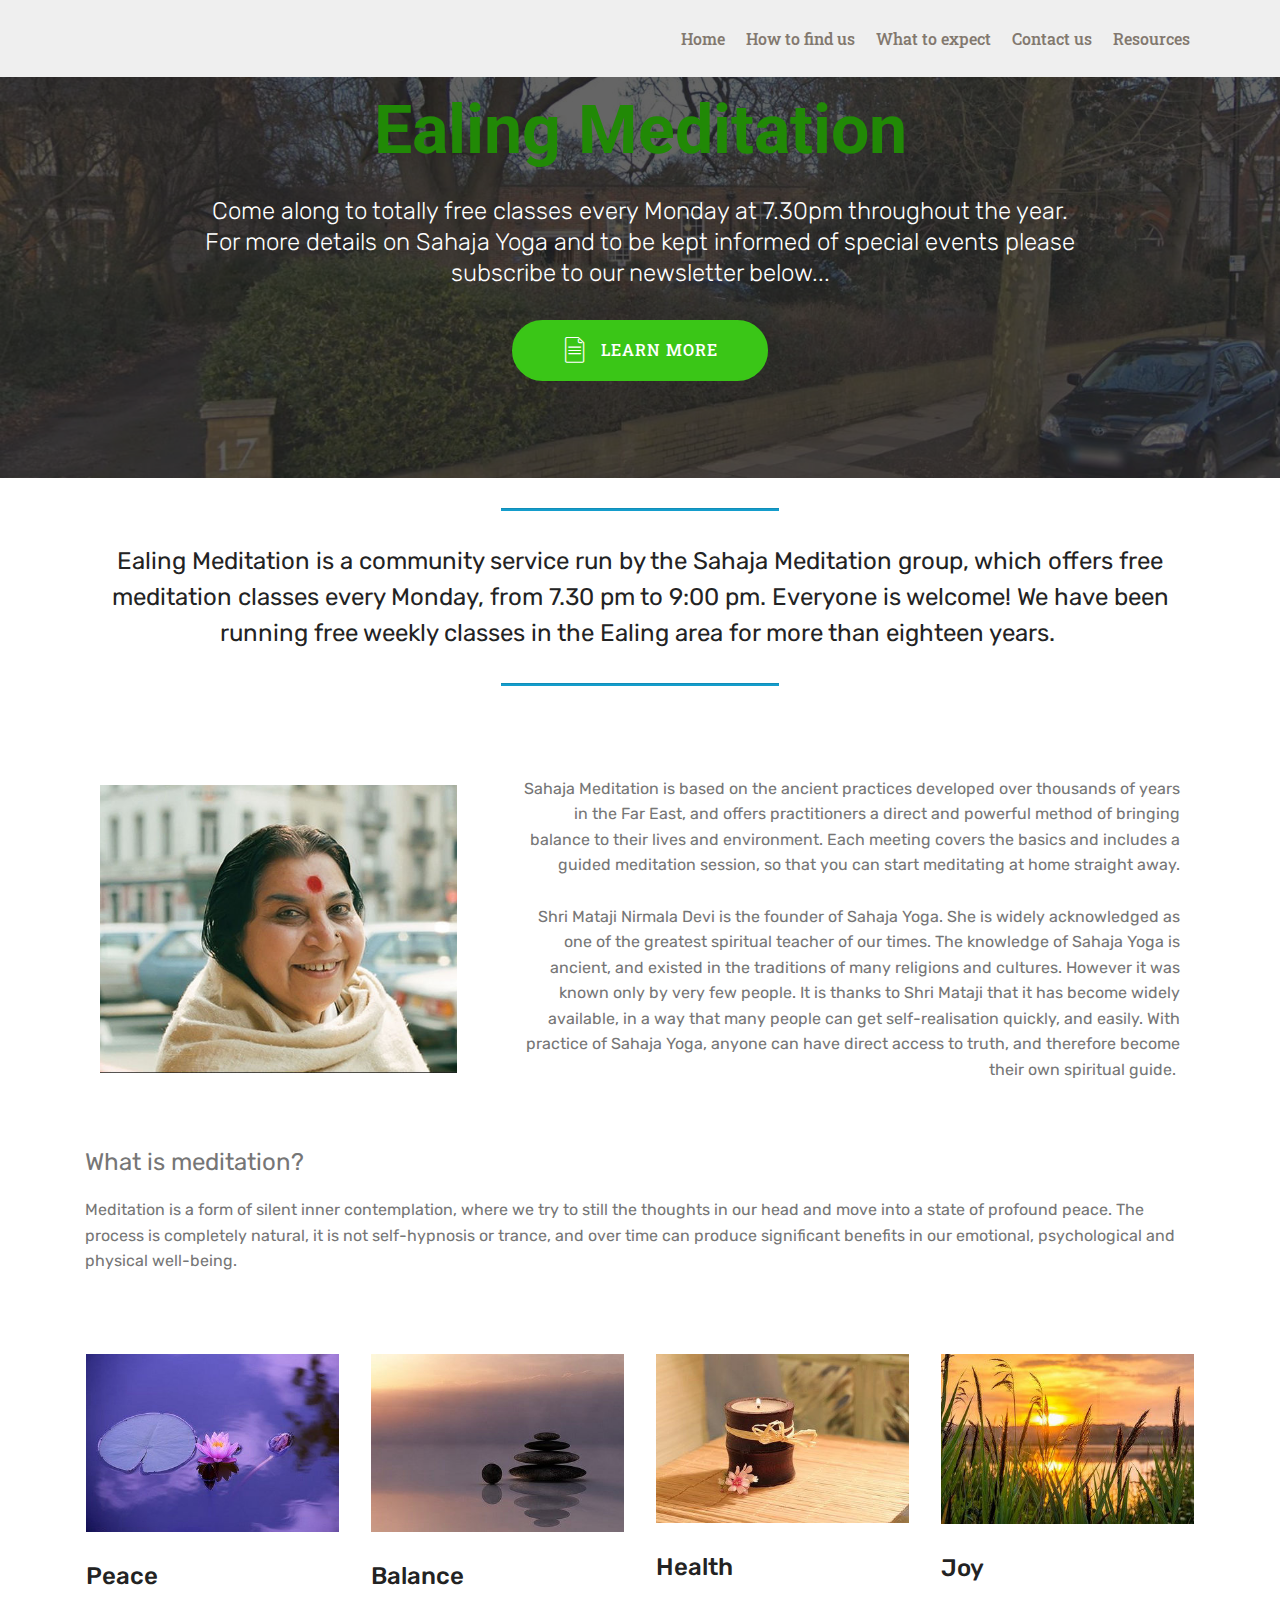
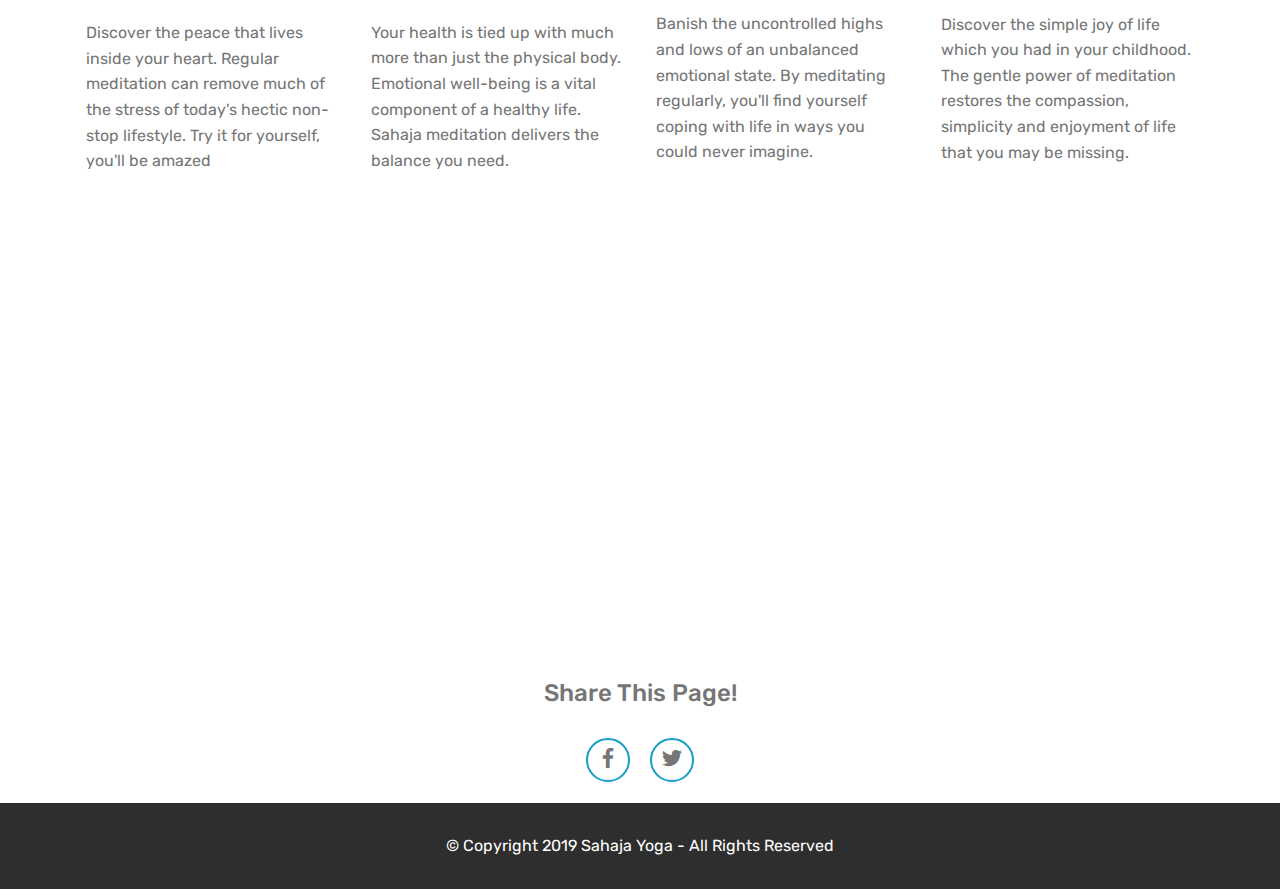
==== index.html @ 87c49c25 "create github pages" ====
<!DOCTYPE html>
<html lang="en" >
<head>
  
  <meta charset="UTF-8">
  <meta http-equiv="X-UA-Compatible" content="IE=edge">
  
  <meta name="viewport" content="width=device-width, initial-scale=1, minimum-scale=1">
  <link rel="shortcut icon" href="assets/images/logo2.png" type="image/x-icon">
  <meta name="description" content="">
  
  <title>Home</title>
  <link rel="stylesheet" href="assets/web/assets/mobirise-icons/mobirise-icons.css">
  <link rel="stylesheet" href="assets/tether/tether.min.css">
  <link rel="stylesheet" href="assets/bootstrap/css/bootstrap.min.css">
  <link rel="stylesheet" href="assets/bootstrap/css/bootstrap-grid.min.css">
  <link rel="stylesheet" href="assets/bootstrap/css/bootstrap-reboot.min.css">
  <link rel="stylesheet" href="assets/socicon/css/styles.css">
  <link rel="stylesheet" href="assets/dropdown/css/style.css">
  <link rel="stylesheet" href="assets/theme/css/style.css">
  <link rel="stylesheet" href="assets/mobirise/css/mbr-additional.css" type="text/css">
  
  
  
<meta name="theme-color" content="#149dcc">
<link rel="manifest" href="manifest.json">
<script src="sw-connect.js"></script></head>
<body>
  <section class="menu cid-rzrA6um1SR" once="menu" id="menu2-c">

    

    <nav class="navbar navbar-expand beta-menu navbar-dropdown align-items-center navbar-fixed-top navbar-toggleable-sm">
        <button class="navbar-toggler navbar-toggler-right" type="button" data-toggle="collapse" data-target="#navbarSupportedContent" aria-controls="navbarSupportedContent" aria-expanded="false" aria-label="Toggle navigation">
            <div class="hamburger">
                <span></span>
                <span></span>
                <span></span>
                <span></span>
            </div>
        </button>
        <div class="menu-logo">
            <div class="navbar-brand">
                
                
            </div>
        </div>
        <div class="collapse navbar-collapse" id="navbarSupportedContent">
            <ul class="navbar-nav nav-dropdown nav-right navbar-nav-top-padding" data-app-modern-menu="true"><li class="nav-item">
                    <a class="nav-link link text-info display-4" href="index.html">
                        Home</a>
                </li><li class="nav-item"><a class="nav-link link text-info display-4" href="#">
                        How to find us</a></li><li class="nav-item"><a class="nav-link link text-info display-4" href="#">
                        What to expect</a></li><li class="nav-item"><a class="nav-link link text-info display-4" href="#">
                        Contact us</a></li>
                <li class="nav-item">
                    <a class="nav-link link text-info display-4" href="#">
                        Resources</a>
                </li></ul>
            
        </div>
    </nav>
</section>

<section class="header1 cid-rzrs6A7sFj" id="header1-0">

    

    <div class="mbr-overlay" style="opacity: 0.7; background-color: rgb(35, 35, 35);">
    </div>

    <div class="container">
        <div class="row justify-content-md-center">
            <div class="mbr-white col-md-10">
                <h1 class="mbr-section-title align-center mbr-bold pb-3 mbr-fonts-style display-1">
                    Ealing Meditation</h1>
                <h3 class="mbr-section-subtitle align-center mbr-light pb-3 mbr-fonts-style display-5">Come along to totally free classes every Monday at 7.30pm throughout the year. 
<div>For more details on Sahaja Yoga and to be kept informed of special events please subscribe to our newsletter below...</div></h3>
                
                <div class="mbr-section-btn align-center"><a class="btn btn-md btn-warning display-4" href="#">
                        <span class="mbr-iconfont mbri-file"></span>LEARN MORE</a></div>
            </div>
        </div>
    </div>

</section>

<section class="mbr-section article content9 cid-rzrsGrK4gK" id="content9-1">
    
     

    <div class="container">
        <div class="inner-container" style="width: 100%;">
            <hr class="line" style="width: 25%;">
            <div class="section-text align-center mbr-fonts-style display-5">Ealing Meditation is a community service run by the Sahaja Meditation group, which offers free meditation classes every Monday, from 7.30 pm to 9:00 pm. Everyone is welcome! We have been running free weekly classes in the Ealing area for more than eighteen years.&nbsp;</div>
            <hr class="line" style="width: 25%;">
        </div>
        </div>
</section>

<section class="mbr-section content7 cid-rzrsRP8GXZ" id="content7-3">
          
    

    <div class="container">
        <div class="media-container-row">
            <div class="col-12 col-md-12">
                <div class="media-container-row">
                    <div class="media-content">
                        <div class="mbr-section-text">
                            <p class="mbr-text align-right mb-0 mbr-fonts-style display-7">Sahaja Meditation is based on the ancient practices developed over thousands of years in the Far East, and offers practitioners a direct and powerful method of bringing balance to their lives and environment. Each meeting covers the basics and includes a guided meditation session, so that you can start meditating at home straight away. 
<br>
<br>Shri Mataji Nirmala Devi is the founder of Sahaja Yoga. She is widely acknowledged as one of the greatest spiritual teacher of our times. The knowledge of Sahaja Yoga is ancient, and existed in the traditions of many religions and cultures. However it was known only by very few people. It is thanks to Shri Mataji that it has become widely available, in a way that many people can get self-realisation quickly, and easily. With practice of Sahaja Yoga, anyone can have direct access to truth, and therefore become their own spiritual guide.&nbsp;</p>
                        </div>
                    </div>
                    <div class="mbr-figure" style="width: 60%;">
                     <img src="assets/images/hhsm5-530x428.jpg" alt="" title="">  
                    </div>
                </div>
            </div>
        </div>
    </div>
</section>

<section class="mbr-section article content1 cid-rzrvO4HAEP" id="content4-4">
        
         
        <div class="container">
            <div class="media-container-row">
                <div class="mbr-text mbr-fonts-style display-5" style="width: 100%;"><p>What is meditation?
</p><p></p></div>
            </div>
        </div>
    </section>

<section class="mbr-section article content1 cid-rzrvVCvy5I" id="content4-5">
        
         
        <div class="container">
            <div class="media-container-row">
                <div class="mbr-text mbr-fonts-style display-7" style="width: 100%;"><p>Meditation is a form of silent inner contemplation, where we try to still the thoughts in our head and move into a state of profound peace. The process is completely natural, it is not self-hypnosis or trance, and over time can produce significant benefits in our emotional, psychological and physical well-being.</p><p></p></div>
            </div>
        </div>
    </section>

<section class="services1 cid-rzrwshrj3q" id="services1-6">
    <!---->
    
    <!---->
    <!--Overlay-->
    
    <!--Container-->
    <div class="container">
        <div class="row justify-content-center">
            <!--Titles-->
            <div class="title pb-5 col-12">
                
                
            </div>
            <!--Card-1-->
            <div class="card col-12 col-md-6 p-3 col-lg-3">
                <div class="card-wrapper">
                    <div class="card-img">
                        <img src="assets/images/med5-397x280.jpg" alt="" title="">
                    </div>
                    <div class="card-box">
                        <h4 class="card-title mbr-fonts-style display-5">Peace</h4>
                        <p class="mbr-text mbr-fonts-style display-7">
                            Discover the peace that lives inside your heart. Regular meditation can remove much of the stress of today's hectic non-stop lifestyle. Try it for yourself, you'll be amazed
                        </p>
                        <!--Btn-->
                        
                    </div>
                </div>
            </div>
            <!--Card-2-->
            <div class="card col-12 col-md-6 p-3 col-lg-3">
                <div class="card-wrapper">
                    <div class="card-img">
                        <img src="assets/images/med3-384x270.jpg" alt="" title="">
                    </div>
                    <div class="card-box">
                        <h4 class="card-title mbr-fonts-style display-5">
                            Balance</h4>
                        <p class="mbr-text mbr-fonts-style display-7">
                            Your health is tied up with much more than just the physical body. Emotional well-being is a vital component of a healthy life. Sahaja meditation delivers the balance you need.
                        </p>
                        <!--Btn-->
                        
                    </div>
                </div>
            </div>
            <!--Card-3-->
            <div class="card col-12 col-md-6 p-3 col-lg-3">
                <div class="card-wrapper">
                    <div class="card-img">
                        <img src="assets/images/med14-373x250.jpg" alt="" title="">
                    </div>
                    <div class="card-box">
                        <h4 class="card-title mbr-fonts-style display-5">
                            Health</h4>
                        <p class="mbr-text mbr-fonts-style display-7">
                            Banish the uncontrolled highs and lows of an unbalanced emotional state. By meditating regularly, you'll find yourself coping with life in ways you could never imagine.
                        </p>
                        <!--Btn-->
                        
                    </div>
                </div>
            </div>
            <!--Card-4-->
            <div class="card col-12 col-md-6 p-3 col-lg-3 last-child">
                <div class="card-wrapper">
                    <div class="card-img">
                        <img src="assets/images/med13-374x251.jpg" alt="" title="">
                    </div>
                    <div class="card-box">
                        <h4 class="card-title mbr-fonts-style display-5">
                            Joy</h4>
                        <p class="mbr-text mbr-fonts-style display-7">
                            Discover the simple joy of life which you had in your childhood. The gentle power of meditation restores the compassion, simplicity and enjoyment of life that you may be missing.
                        </p>
                        <!--Btn-->
                        
                    </div>
                </div>
            </div>
        </div>
    </div>
</section>

<section class="map2 cid-rzrzlBROFQ" id="map2-b">

    

    <div class="container">
        <div class="media-container-row">
            <div class="col-md-8">
                <div class="google-map"><iframe frameborder="0" style="border:0" src="https://www.google.com/maps/embed?pb=!1m18!1m12!1m3!1d2482.71405072271!2d-0.3033580838521205!3d51.51846187963697!2m3!1f0!2f0!3f0!3m2!1i1024!2i768!4f13.1!3m3!1m2!1s0x4876120bc23bce23%3A0xbb8804067da4e79a!2s17+Woodville+Rd%2C+Ealing%2C+London+W5+2SE!5e0!3m2!1sen!2suk!4v1566078504030!5m2!1sen!2suk" allowfullscreen=""></iframe></div>
        </div>
    </div>
</div></section>

<section class="cid-rzryB3rT7d" id="social-buttons1-9">
    
    

    

    <div class="container">
        <div class="media-container-row">
            <div class="col-md-8 align-center">
                <h2 class="pb-3 mbr-section-title mbr-fonts-style display-5"><br>Share This Page!</h2>
                <div>
                    <div class="mbr-social-likes" data-counters="false">
                        <span class="btn btn-social facebook mx-2" title="Share link on Facebook">
                            <i class="socicon socicon-facebook"></i>
                        </span>
                        <span class="btn btn-social twitter mx-2" title="Share link on Twitter">
                            <i class="socicon socicon-twitter"></i>
                        </span>
                        
                        
                        
                    </div>
                </div>
            </div>
        </div>
    </div>
</section>

<section once="footers" class="cid-rzryKh6wSu" id="footer6-a">

    

    

    <div class="container">
        <div class="media-container-row align-center mbr-white">
            <div class="col-12">
                <p class="mbr-text mb-0 mbr-fonts-style display-7">
                    © Copyright 2019 Sahaja Yoga - All Rights Reserved
                </p>
            </div>
        </div>
    </div>
</section>


  <script src="assets/web/assets/jquery/jquery.min.js"></script>
  <script src="assets/popper/popper.min.js"></script>
  <script src="assets/tether/tether.min.js"></script>
  <script src="assets/bootstrap/js/bootstrap.min.js"></script>
  <script src="assets/sociallikes/social-likes.js"></script>
  <script src="assets/dropdown/js/nav-dropdown.js"></script>
  <script src="assets/dropdown/js/navbar-dropdown.js"></script>
  <script src="assets/touchswipe/jquery.touch-swipe.min.js"></script>
  <script src="assets/smoothscroll/smooth-scroll.js"></script>
  <script src="assets/theme/js/script.js"></script>
  
  
</body>
</html>
---- assets/web/assets/mobirise-icons/mobirise-icons.css ----
@font-face {
  font-family: 'MobiriseIcons';
  src:  url('mobirise-icons.eot?spat4u');
  src:  url('mobirise-icons.eot?spat4u#iefix') format('embedded-opentype'),
    url('mobirise-icons.ttf?spat4u') format('truetype'),
    url('mobirise-icons.woff?spat4u') format('woff'),
    url('mobirise-icons.svg?spat4u#MobiriseIcons') format('svg');
  font-weight: normal;
  font-style: normal;
}

[class^="mbri-"], [class*=" mbri-"] {
  /* use !important to prevent issues with browser extensions that change fonts */
  font-family: MobiriseIcons !important;
  speak: none;
  font-style: normal;
  font-weight: normal;
  font-variant: normal;
  text-transform: none;
  line-height: 1;

  /* Better Font Rendering =========== */
  -webkit-font-smoothing: antialiased;
  -moz-osx-font-smoothing: grayscale;
}

.mbri-add-submenu:before {
  content: "\e900";
}
.mbri-alert:before {
  content: "\e901";
}
.mbri-align-center:before {
  content: "\e902";
}
.mbri-align-justify:before {
  content: "\e903";
}
.mbri-align-left:before {
  content: "\e904";
}
.mbri-align-right:before {
  content: "\e905";
}
.mbri-android:before {
  content: "\e906";
}
.mbri-apple:before {
  content: "\e907";
}
.mbri-arrow-down:before {
  content: "\e908";
}
.mbri-arrow-next:before {
  content: "\e909";
}
.mbri-arrow-prev:before {
  content: "\e90a";
}
.mbri-arrow-up:before {
  content: "\e90b";
}
.mbri-bold:before {
  content: "\e90c";
}
.mbri-bookmark:before {
  content: "\e90d";
}
.mbri-bootstrap:before {
  content: "\e90e";
}
.mbri-briefcase:before {
  content: "\e90f";
}
.mbri-browse:before {
  content: "\e910";
}
.mbri-bulleted-list:before {
  content: "\e911";
}
.mbri-calendar:before {
  content: "\e912";
}
.mbri-camera:before {
  content: "\e913";
}
.mbri-cart-add:before {
  content: "\e914";
}
.mbri-cart-full:before {
  content: "\e915";
}
.mbri-cash:before {
  content: "\e916";
}
.mbri-change-style:before {
  content: "\e917";
}
.mbri-chat:before {
  content: "\e918";
}
.mbri-clock:before {
  content: "\e919";
}
.mbri-close:before {
  content: "\e91a";
}
.mbri-cloud:before {
  content: "\e91b";
}
.mbri-code:before {
  content: "\e91c";
}
.mbri-contact-form:before {
  content: "\e91d";
}
.mbri-credit-card:before {
  content: "\e91e";
}
.mbri-cursor-click:before {
  content: "\e91f";
}
.mbri-cust-feedback:before {
  content: "\e920";
}
.mbri-database:before {
  content: "\e921";
}
.mbri-delivery:before {
  content: "\e922";
}
.mbri-desktop:before {
  content: "\e923";
}
.mbri-devices:before {
  content: "\e924";
}
.mbri-down:before {
  content: "\e925";
}
.mbri-download:before {
  content: "\e989";
}
.mbri-drag-n-drop:before {
  content: "\e927";
}
.mbri-drag-n-drop2:before {
  content: "\e928";
}
.mbri-edit:before {
  content: "\e929";
}
.mbri-edit2:before {
  content: "\e92a";
}
.mbri-error:before {
  content: "\e92b";
}
.mbri-extension:before {
  content: "\e92c";
}
.mbri-features:before {
  content: "\e92d";
}
.mbri-file:before {
  content: "\e92e";
}
.mbri-flag:before {
  content: "\e92f";
}
.mbri-folder:before {
  content: "\e930";
}
.mbri-gift:before {
  content: "\e931";
}
.mbri-github:before {
  content: "\e932";
}
.mbri-globe:before {
  content: "\e933";
}
.mbri-globe-2:before {
  content: "\e934";
}
.mbri-growing-chart:before {
  content: "\e935";
}
.mbri-hearth:before {
  content: "\e936";
}
.mbri-help:before {
  content: "\e937";
}
.mbri-home:before {
  content: "\e938";
}
.mbri-hot-cup:before {
  content: "\e939";
}
.mbri-idea:before {
  content: "\e93a";
}
.mbri-image-gallery:before {
  content: "\e93b";
}
.mbri-image-slider:before {
  content: "\e93c";
}
.mbri-info:before {
  content: "\e93d";
}
.mbri-italic:before {
  content: "\e93e";
}
.mbri-key:before {
  content: "\e93f";
}
.mbri-laptop:before {
  content: "\e940";
}
.mbri-layers:before {
  content: "\e941";
}
.mbri-left-right:before {
  content: "\e942";
}
.mbri-left:before {
  content: "\e943";
}
.mbri-letter:before {
  content: "\e944";
}
.mbri-like:before {
  content: "\e945";
}
.mbri-link:before {
  content: "\e946";
}
.mbri-lock:before {
  content: "\e947";
}
.mbri-login:before {
  content: "\e948";
}
.mbri-logout:before {
  content: "\e949";
}
.mbri-magic-stick:before {
  content: "\e94a";
}
.mbri-map-pin:before {
  content: "\e94b";
}
.mbri-menu:before {
  content: "\e94c";
}
.mbri-mobile:before {
  content: "\e94d";
}
.mbri-mobile2:before {
  content: "\e94e";
}
.mbri-mobirise:before {
  content: "\e94f";
}
.mbri-more-horizontal:before {
  content: "\e950";
}
.mbri-more-vertical:before {
  content: "\e951";
}
.mbri-music:before {
  content: "\e952";
}
.mbri-new-file:before {
  content: "\e953";
}
.mbri-numbered-list:before {
  content: "\e954";
}
.mbri-opened-folder:before {
  content: "\e955";
}
.mbri-pages:before {
  content: "\e956";
}
.mbri-paper-plane:before {
  content: "\e957";
}
.mbri-paperclip:before {
  content: "\e958";
}
.mbri-photo:before {
  content: "\e959";
}
.mbri-photos:before {
  content: "\e95a";
}
.mbri-pin:before {
  content: "\e95b";
}
.mbri-play:before {
  content: "\e95c";
}
.mbri-plus:before {
  content: "\e95d";
}
.mbri-preview:before {
  content: "\e95e";
}
.mbri-print:before {
  content: "\e95f";
}
.mbri-protect:before {
  content: "\e960";
}
.mbri-question:before {
  content: "\e961";
}
.mbri-quote-left:before {
  content: "\e962";
}
.mbri-quote-right:before {
  content: "\e963";
}
.mbri-refresh:before {
  content: "\e964";
}
.mbri-responsive:before {
  content: "\e965";
}
.mbri-right:before {
  content: "\e966";
}
.mbri-rocket:before {
  content: "\e967";
}
.mbri-sad-face:before {
  content: "\e968";
}
.mbri-sale:before {
  content: "\e969";
}
.mbri-save:before {
  content: "\e96a";
}
.mbri-search:before {
  content: "\e96b";
}
.mbri-setting:before {
  content: "\e96c";
}
.mbri-setting2:before {
  content: "\e96d";
}
.mbri-setting3:before {
  content: "\e96e";
}
.mbri-share:before {
  content: "\e96f";
}
.mbri-shopping-bag:before {
  content: "\e970";
}
.mbri-shopping-basket:before {
  content: "\e971";
}
.mbri-shopping-cart:before {
  content: "\e972";
}
.mbri-sites:before {
  content: "\e973";
}
.mbri-smile-face:before {
  content: "\e974";
}
.mbri-speed:before {
  content: "\e975";
}
.mbri-star:before {
  content: "\e976";
}
.mbri-success:before {
  content: "\e977";
}
.mbri-sun:before {
  content: "\e978";
}
.mbri-sun2:before {
  content: "\e979";
}
.mbri-tablet:before {
  content: "\e97a";
}
.mbri-tablet-vertical:before {
  content: "\e97b";
}
.mbri-target:before {
  content: "\e97c";
}
.mbri-timer:before {
  content: "\e97d";
}
.mbri-to-ftp:before {
  content: "\e97e";
}
.mbri-to-local-drive:before {
  content: "\e97f";
}
.mbri-touch-swipe:before {
  content: "\e980";
}
.mbri-touch:before {
  content: "\e981";
}
.mbri-trash:before {
  content: "\e982";
}
.mbri-underline:before {
  content: "\e983";
}
.mbri-unlink:before {
  content: "\e984";
}
.mbri-unlock:before {
  content: "\e985";
}
.mbri-up-down:before {
  content: "\e986";
}
.mbri-up:before {
  content: "\e987";
}
.mbri-update:before {
  content: "\e988";
}
.mbri-upload:before {
 content: "\e926"; 
}
.mbri-user:before {
  content: "\e98a";
}
.mbri-user2:before {
  content: "\e98b";
}
.mbri-users:before {
  content: "\e98c";
}
.mbri-video:before {
  content: "\e98d";
}
.mbri-video-play:before {
  content: "\e98e";
}
.mbri-watch:before {
  content: "\e98f";
}
.mbri-website-theme:before {
  content: "\e990";
}
.mbri-wifi:before {
  content: "\e991";
}
.mbri-windows:before {
  content: "\e992";
}
.mbri-zoom-out:before {
  content: "\e993";
}
.mbri-redo:before {
  content: "\e994";
}
.mbri-undo:before {
  content: "\e995";
}
---- assets/socicon/css/styles.css ----
@charset "UTF-8";

@font-face {
  font-family: "socicon";
  src:url("../fonts/socicon.eot");
  src:url("../fonts/socicon.eot?#iefix") format("embedded-opentype"),
    url("../fonts/socicon.woff") format("woff"),
    url("../fonts/socicon.ttf") format("truetype"),
    url("../fonts/socicon.svg#socicon") format("svg");
  font-weight: normal;
  font-style: normal;

}

[data-icon]:before {
  font-family: "socicon" !important;
  content: attr(data-icon);
  font-style: normal !important;
  font-weight: normal !important;
  font-variant: normal !important;
  text-transform: none !important;
  speak: none;
  line-height: 1;
  -webkit-font-smoothing: antialiased;
  -moz-osx-font-smoothing: grayscale;
}

[class^="socicon-"]:before,
[class*=" socicon-"]:before {
  font-family: "socicon" !important;
  font-style: normal !important;
  font-weight: normal !important;
  font-variant: normal !important;
  text-transform: none !important;
  speak: none;
  line-height: 1;
  -webkit-font-smoothing: antialiased;
  -moz-osx-font-smoothing: grayscale;
}

.socicon-modelmayhem:before {
  content: "\e000";
}
.socicon-mixcloud:before {
  content: "\e001";
}
.socicon-drupal:before {
  content: "\e002";
}
.socicon-swarm:before {
  content: "\e003";
}
.socicon-istock:before {
  content: "\e004";
}
.socicon-yammer:before {
  content: "\e005";
}
.socicon-ello:before {
  content: "\e006";
}
.socicon-stackoverflow:before {
  content: "\e007";
}
.socicon-persona:before {
  content: "\e008";
}
.socicon-triplej:before {
  content: "\e009";
}
.socicon-houzz:before {
  content: "\e00a";
}
.socicon-rss:before {
  content: "\e00b";
}
.socicon-paypal:before {
  content: "\e00c";
}
.socicon-odnoklassniki:before {
  content: "\e00d";
}
.socicon-airbnb:before {
  content: "\e00e";
}
.socicon-periscope:before {
  content: "\e00f";
}
.socicon-outlook:before {
  content: "\e010";
}
.socicon-coderwall:before {
  content: "\e011";
}
.socicon-tripadvisor:before {
  content: "\e012";
}
.socicon-appnet:before {
  content: "\e013";
}
.socicon-goodreads:before {
  content: "\e014";
}
.socicon-tripit:before {
  content: "\e015";
}
.socicon-lanyrd:before {
  content: "\e016";
}
.socicon-slideshare:before {
  content: "\e017";
}
.socicon-buffer:before {
  content: "\e018";
}
.socicon-disqus:before {
  content: "\e019";
}
.socicon-vkontakte:before {
  content: "\e01a";
}
.socicon-whatsapp:before {
  content: "\e01b";
}
.socicon-patreon:before {
  content: "\e01c";
}
.socicon-storehouse:before {
  content: "\e01d";
}
.socicon-pocket:before {
  content: "\e01e";
}
.socicon-mail:before {
  content: "\e01f";
}
.socicon-blogger:before {
  content: "\e020";
}
.socicon-technorati:before {
  content: "\e021";
}
.socicon-reddit:before {
  content: "\e022";
}
.socicon-dribbble:before {
  content: "\e023";
}
.socicon-stumbleupon:before {
  content: "\e024";
}
.socicon-digg:before {
  content: "\e025";
}
.socicon-envato:before {
  content: "\e026";
}
.socicon-behance:before {
  content: "\e027";
}
.socicon-delicious:before {
  content: "\e028";
}
.socicon-deviantart:before {
  content: "\e029";
}
.socicon-forrst:before {
  content: "\e02a";
}
.socicon-play:before {
  content: "\e02b";
}
.socicon-zerply:before {
  content: "\e02c";
}
.socicon-wikipedia:before {
  content: "\e02d";
}
.socicon-apple:before {
  content: "\e02e";
}
.socicon-flattr:before {
  content: "\e02f";
}
.socicon-github:before {
  content: "\e030";
}
.socicon-renren:before {
  content: "\e031";
}
.socicon-friendfeed:before {
  content: "\e032";
}
.socicon-newsvine:before {
  content: "\e033";
}
.socicon-identica:before {
  content: "\e034";
}
.socicon-bebo:before {
  content: "\e035";
}
.socicon-zynga:before {
  content: "\e036";
}
.socicon-steam:before {
  content: "\e037";
}
.socicon-xbox:before {
  content: "\e038";
}
.socicon-windows:before {
  content: "\e039";
}
.socicon-qq:before {
  content: "\e03a";
}
.socicon-douban:before {
  content: "\e03b";
}
.socicon-meetup:before {
  content: "\e03c";
}
.socicon-playstation:before {
  content: "\e03d";
}
.socicon-android:before {
  content: "\e03e";
}
.socicon-snapchat:before {
  content: "\e03f";
}
.socicon-twitter:before {
  content: "\e040";
}
.socicon-facebook:before {
  content: "\e041";
}
.socicon-googleplus:before {
  content: "\e042";
}
.socicon-pinterest:before {
  content: "\e043";
}
.socicon-foursquare:before {
  content: "\e044";
}
.socicon-yahoo:before {
  content: "\e045";
}
.socicon-skype:before {
  content: "\e046";
}
.socicon-yelp:before {
  content: "\e047";
}
.socicon-feedburner:before {
  content: "\e048";
}
.socicon-linkedin:before {
  content: "\e049";
}
.socicon-viadeo:before {
  content: "\e04a";
}
.socicon-xing:before {
  content: "\e04b";
}
.socicon-myspace:before {
  content: "\e04c";
}
.socicon-soundcloud:before {
  content: "\e04d";
}
.socicon-spotify:before {
  content: "\e04e";
}
.socicon-grooveshark:before {
  content: "\e04f";
}
.socicon-lastfm:before {
  content: "\e050";
}
.socicon-youtube:before {
  content: "\e051";
}
.socicon-vimeo:before {
  content: "\e052";
}
.socicon-dailymotion:before {
  content: "\e053";
}
.socicon-vine:before {
  content: "\e054";
}
.socicon-flickr:before {
  content: "\e055";
}
.socicon-500px:before {
  content: "\e056";
}
.socicon-wordpress:before {
  content: "\e058";
}
.socicon-tumblr:before {
  content: "\e059";
}
.socicon-twitch:before {
  content: "\e05a";
}
.socicon-8tracks:before {
  content: "\e05b";
}
.socicon-amazon:before {
  content: "\e05c";
}
.socicon-icq:before {
  content: "\e05d";
}
.socicon-smugmug:before {
  content: "\e05e";
}
.socicon-ravelry:before {
  content: "\e05f";
}
.socicon-weibo:before {
  content: "\e060";
}
.socicon-baidu:before {
  content: "\e061";
}
.socicon-angellist:before {
  content: "\e062";
}
.socicon-ebay:before {
  content: "\e063";
}
.socicon-imdb:before {
  content: "\e064";
}
.socicon-stayfriends:before {
  content: "\e065";
}
.socicon-residentadvisor:before {
  content: "\e066";
}
.socicon-google:before {
  content: "\e067";
}
.socicon-yandex:before {
  content: "\e068";
}
.socicon-sharethis:before {
  content: "\e069";
}
.socicon-bandcamp:before {
  content: "\e06a";
}
.socicon-itunes:before {
  content: "\e06b";
}
.socicon-deezer:before {
  content: "\e06c";
}
.socicon-telegram:before {
  content: "\e06e";
}
.socicon-openid:before {
  content: "\e06f";
}
.socicon-amplement:before {
  content: "\e070";
}
.socicon-viber:before {
  content: "\e071";
}
.socicon-zomato:before {
  content: "\e072";
}
.socicon-draugiem:before {
  content: "\e074";
}
.socicon-endomodo:before {
  content: "\e075";
}
.socicon-filmweb:before {
  content: "\e076";
}
.socicon-stackexchange:before {
  content: "\e077";
}
.socicon-wykop:before {
  content: "\e078";
}
.socicon-teamspeak:before {
  content: "\e079";
}
.socicon-teamviewer:before {
  content: "\e07a";
}
.socicon-ventrilo:before {
  content: "\e07b";
}
.socicon-younow:before {
  content: "\e07c";
}
.socicon-raidcall:before {
  content: "\e07d";
}
.socicon-mumble:before {
  content: "\e07e";
}
.socicon-medium:before {
  content: "\e06d";
}
.socicon-bebee:before {
  content: "\e07f";
}
.socicon-hitbox:before {
  content: "\e080";
}
.socicon-reverbnation:before {
  content: "\e081";
}
.socicon-formulr:before {
  content: "\e082";
}
.socicon-instagram:before {
  content: "\e057";
}
.socicon-battlenet:before {
  content: "\e083";
}
.socicon-chrome:before {
  content: "\e084";
}
.socicon-discord:before {
  content: "\e086";
}
.socicon-issuu:before {
  content: "\e087";
}
.socicon-macos:before {
  content: "\e088";
}
.socicon-firefox:before {
  content: "\e089";
}
.socicon-opera:before {
  content: "\e08d";
}
.socicon-keybase:before {
  content: "\e090";
}
.socicon-alliance:before {
  content: "\e091";
}
.socicon-livejournal:before {
  content: "\e092";
}
.socicon-googlephotos:before {
  content: "\e093";
}
.socicon-horde:before {
  content: "\e094";
}
.socicon-etsy:before {
  content: "\e095";
}
.socicon-zapier:before {
  content: "\e096";
}
.socicon-google-scholar:before {
  content: "\e097";
}
.socicon-researchgate:before {
  content: "\e098";
}
.socicon-wechat:before {
  content: "\e099";
}
.socicon-strava:before {
  content: "\e09a";
}
.socicon-line:before {
  content: "\e09b";
}
.socicon-lyft:before {
  content: "\e09c";
}
.socicon-uber:before {
  content: "\e09d";
}
.socicon-songkick:before {
  content: "\e09e";
}
.socicon-viewbug:before {
  content: "\e09f";
}
.socicon-googlegroups:before {
  content: "\e0a0";
}
.socicon-quora:before {
  content: "\e073";
}
.socicon-diablo:before {
  content: "\e085";
}
.socicon-blizzard:before {
  content: "\e0a1";
}
.socicon-hearthstone:before {
  content: "\e08b";
}
.socicon-heroes:before {
  content: "\e08a";
}
.socicon-overwatch:before {
  content: "\e08c";
}
.socicon-warcraft:before {
  content: "\e08e";
}
.socicon-starcraft:before {
  content: "\e08f";
}
.socicon-beam:before {
  content: "\e0a2";
}
.socicon-curse:before {
  content: "\e0a3";
}
.socicon-player:before {
  content: "\e0a4";
}
.socicon-streamjar:before {
  content: "\e0a5";
}
.socicon-nintendo:before {
  content: "\e0a6";
}
.socicon-hellocoton:before {
  content: "\e0a7";
}
---- assets/dropdown/css/style.css ----
.navbar-dropdown {
  left: 0;
  padding: 0;
  position: absolute;
  right: 0;
  top: 0;
  transition: all 0.45s ease;
  z-index: 1030;
  background: #282828; }
  .navbar-dropdown .navbar-logo {
    margin-right: 0.8rem;
    transition: margin 0.3s ease-in-out;
    vertical-align: middle; }
    .navbar-dropdown .navbar-logo img {
      height: 3.125rem;
      transition: all 0.3s ease-in-out; }
    .navbar-dropdown .navbar-logo.mbr-iconfont {
      font-size: 3.125rem;
      line-height: 3.125rem; }
  .navbar-dropdown .navbar-caption {
    font-weight: 700;
    white-space: normal;
    vertical-align: -4px;
    line-height: 3.125rem !important; }
    .navbar-dropdown .navbar-caption, .navbar-dropdown .navbar-caption:hover {
      color: inherit;
      text-decoration: none; }
  .navbar-dropdown .mbr-iconfont + .navbar-caption {
    vertical-align: -1px; }
  .navbar-dropdown.navbar-fixed-top {
    position: fixed; }
  .navbar-dropdown .navbar-brand span {
    vertical-align: -4px; }
  .navbar-dropdown.bg-color.transparent {
    background: none; }
  .navbar-dropdown.navbar-short .navbar-brand {
    padding: 0.625rem 0; }
    .navbar-dropdown.navbar-short .navbar-brand span {
      vertical-align: -1px; }
  .navbar-dropdown.navbar-short .navbar-caption {
    line-height: 2.375rem !important;
    vertical-align: -2px; }
  .navbar-dropdown.navbar-short .navbar-logo {
    margin-right: 0.5rem; }
    .navbar-dropdown.navbar-short .navbar-logo img {
      height: 2.375rem; }
    .navbar-dropdown.navbar-short .navbar-logo.mbr-iconfont {
      font-size: 2.375rem;
      line-height: 2.375rem; }
  .navbar-dropdown.navbar-short .mbr-table-cell {
    height: 3.625rem; }
  .navbar-dropdown .navbar-close {
    left: 0.6875rem;
    position: fixed;
    top: 0.75rem;
    z-index: 1000; }
  .navbar-dropdown .hamburger-icon {
    content: "";
    display: inline-block;
    vertical-align: middle;
    width: 16px;
    -webkit-box-shadow: 0 -6px 0 1px #282828,0 0 0 1px #282828,0 6px 0 1px #282828;
    -moz-box-shadow: 0 -6px 0 1px #282828,0 0 0 1px #282828,0 6px 0 1px #282828;
    box-shadow: 0 -6px 0 1px #282828,0 0 0 1px #282828,0 6px 0 1px #282828; }

.dropdown-menu .dropdown-toggle[data-toggle="dropdown-submenu"]::after {
  border-bottom: 0.35em solid transparent;
  border-left: 0.35em solid;
  border-right: 0;
  border-top: 0.35em solid transparent;
  margin-left: 0.3rem; }

.dropdown-menu .dropdown-item:focus {
  outline: 0; }

.nav-dropdown {
  font-size: 0.75rem;
  font-weight: 500;
  height: auto !important; }
  .nav-dropdown .nav-btn {
    padding-left: 1rem; }
  .nav-dropdown .link {
    margin: .667em 1.667em;
    font-weight: 500;
    padding: 0;
    transition: color .2s ease-in-out; }
    .nav-dropdown .link.dropdown-toggle {
      margin-right: 2.583em; }
      .nav-dropdown .link.dropdown-toggle::after {
        margin-left: .25rem;
        border-top: 0.35em solid;
        border-right: 0.35em solid transparent;
        border-left: 0.35em solid transparent;
        border-bottom: 0; }
      .nav-dropdown .link.dropdown-toggle[aria-expanded="true"] {
        margin: 0;
        padding: 0.667em 3.263em  0.667em 1.667em; }
  .nav-dropdown .link::after,
  .nav-dropdown .dropdown-item::after {
    color: inherit; }
  .nav-dropdown .btn {
    font-size: 0.75rem;
    font-weight: 700;
    letter-spacing: 0;
    margin-bottom: 0;
    padding-left: 1.25rem;
    padding-right: 1.25rem; }
  .nav-dropdown .dropdown-menu {
    border-radius: 0;
    border: 0;
    left: 0;
    margin: 0;
    padding-bottom: 1.25rem;
    padding-top: 1.25rem;
    position: relative; }
  .nav-dropdown .dropdown-submenu {
    margin-left: 0.125rem;
    top: 0; }
  .nav-dropdown .dropdown-item {
    font-weight: 500;
    line-height: 2;
    padding: 0.3846em 4.615em 0.3846em 1.5385em;
    position: relative;
    transition: color .2s ease-in-out, background-color .2s ease-in-out; }
    .nav-dropdown .dropdown-item::after {
      margin-top: -0.3077em;
      position: absolute;
      right: 1.1538em;
      top: 50%; }
    .nav-dropdown .dropdown-item:focus, .nav-dropdown .dropdown-item:hover {
      background: none; }

@media (max-width: 767px) {
  .nav-dropdown.navbar-toggleable-sm {
    bottom: 0;
    display: none;
    left: 0;
    overflow-x: hidden;
    position: fixed;
    top: 0;
    transform: translateX(-100%);
    -ms-transform: translateX(-100%);
    -webkit-transform: translateX(-100%);
    width: 18.75rem;
    z-index: 999; } }
.nav-dropdown.navbar-toggleable-xl {
  bottom: 0;
  display: none;
  left: 0;
  overflow-x: hidden;
  position: fixed;
  top: 0;
  transform: translateX(-100%);
  -ms-transform: translateX(-100%);
  -webkit-transform: translateX(-100%);
  width: 18.75rem;
  z-index: 999; }

.nav-dropdown-sm {
  display: block !important;
  overflow-x: hidden;
  overflow: auto;
  padding-top: 3.875rem; }
  .nav-dropdown-sm::after {
    content: "";
    display: block;
    height: 3rem;
    width: 100%; }
  .nav-dropdown-sm.collapse.in ~ .navbar-close {
    display: block !important; }
  .nav-dropdown-sm.collapsing, .nav-dropdown-sm.collapse.in {
    transform: translateX(0);
    -ms-transform: translateX(0);
    -webkit-transform: translateX(0);
    transition: all 0.25s ease-out;
    -webkit-transition: all 0.25s ease-out;
    background: #282828; }
  .nav-dropdown-sm.collapsing[aria-expanded="false"] {
    transform: translateX(-100%);
    -ms-transform: translateX(-100%);
    -webkit-transform: translateX(-100%); }
  .nav-dropdown-sm .nav-item {
    display: block;
    margin-left: 0 !important;
    padding-left: 0; }
  .nav-dropdown-sm .link,
  .nav-dropdown-sm .dropdown-item {
    border-top: 1px dotted rgba(255, 255, 255, 0.1);
    font-size: 0.8125rem;
    line-height: 1.6;
    margin: 0 !important;
    padding: 0.875rem 2.4rem 0.875rem 1.5625rem !important;
    position: relative;
    white-space: normal; }
    .nav-dropdown-sm .link:focus, .nav-dropdown-sm .link:hover,
    .nav-dropdown-sm .dropdown-item:focus,
    .nav-dropdown-sm .dropdown-item:hover {
      background: rgba(0, 0, 0, 0.2) !important;
      color: #c0a375; }
  .nav-dropdown-sm .nav-btn {
    position: relative;
    padding: 1.5625rem 1.5625rem 0 1.5625rem; }
    .nav-dropdown-sm .nav-btn::before {
      border-top: 1px dotted rgba(255, 255, 255, 0.1);
      content: "";
      left: 0;
      position: absolute;
      top: 0;
      width: 100%; }
    .nav-dropdown-sm .nav-btn + .nav-btn {
      padding-top: 0.625rem; }
      .nav-dropdown-sm .nav-btn + .nav-btn::before {
        display: none; }
  .nav-dropdown-sm .btn {
    padding: 0.625rem 0; }
  .nav-dropdown-sm .dropdown-toggle[data-toggle="dropdown-submenu"]::after {
    margin-left: .25rem;
    border-top: 0.35em solid;
    border-right: 0.35em solid transparent;
    border-left: 0.35em solid transparent;
    border-bottom: 0; }
  .nav-dropdown-sm .dropdown-toggle[data-toggle="dropdown-submenu"][aria-expanded="true"]::after {
    border-top: 0;
    border-right: 0.35em solid transparent;
    border-left: 0.35em solid transparent;
    border-bottom: 0.35em solid; }
  .nav-dropdown-sm .dropdown-menu {
    margin: 0;
    padding: 0;
    position: relative;
    top: 0;
    left: 0;
    width: 100%;
    border: 0;
    float: none;
    border-radius: 0;
    background: none; }
  .nav-dropdown-sm .dropdown-submenu {
    left: 100%;
    margin-left: 0.125rem;
    margin-top: -1.25rem;
    top: 0; }

.navbar-toggleable-sm .nav-dropdown .dropdown-menu {
  position: absolute; }

.navbar-toggleable-sm .nav-dropdown .dropdown-submenu {
  left: 100%;
  margin-left: 0.125rem;
  margin-top: -1.25rem;
  top: 0; }

.navbar-toggleable-sm.opened .nav-dropdown .dropdown-menu {
  position: relative; }

.navbar-toggleable-sm.opened .nav-dropdown .dropdown-submenu {
  left: 0;
  margin-left: 00rem;
  margin-top: 0rem;
  top: 0; }

.is-builder .nav-dropdown.collapsing {
  transition: none !important; }

/*# sourceMappingURL=style.css.map */
---- assets/theme/css/style.css ----
/*!
 * Mobirise v4 theme (https://mobirise.com/)
 * Copyright 2017 Mobirise
 */
section {
  background-color: #eeeeee;
}

section,
.container,
.container-fluid {
  position: relative;
  word-wrap: break-word;
}

a.mbr-iconfont:hover {
  text-decoration: none;
}

.article .lead p, .article .lead ul, .article .lead ol, .article .lead pre, .article .lead blockquote {
  margin-bottom: 0;
}

a {
  font-style: normal;
  font-weight: 400;
  cursor: pointer;
}

a, a:hover {
  text-decoration: none;
}

figure {
  margin-bottom: 0;
}

body {
  color: #232323;
}

h1, h2, h3, h4, h5, h6,
.h1, .h2, .h3, .h4, .h5, .h6,
.display-1, .display-2, .display-3, .display-4 {
  line-height: 1;
  word-break: break-word;
  word-wrap: break-word;
}

b, strong {
  font-weight: bold;
}

blockquote {
  padding: 10px 0 10px 20px;
  position: relative;
  border-left: 2px solid;
  border-color: #ff3366;
}

input:-webkit-autofill, input:-webkit-autofill:hover, input:-webkit-autofill:focus, input:-webkit-autofill:active {
  transition-delay: 9999s;
  transition-property: background-color, color;
}

textarea[type="hidden"] {
  display: none;
}

body {
  position: relative;
}

section {
  background-position: 50% 50%;
  background-repeat: no-repeat;
  background-size: cover;
}

section .mbr-background-video,
section .mbr-background-video-preview {
  position: absolute;
  bottom: 0;
  left: 0;
  right: 0;
  top: 0;
}

.hidden {
  visibility: hidden;
}

.mbr-z-index20 {
  z-index: 20;
}

/*! Base colors */
.mbr-white {
  color: #ffffff;
}

.mbr-black {
  color: #000000;
}

.mbr-bg-white {
  background-color: #ffffff;
}

.mbr-bg-black {
  background-color: #000000;
}

/*! Text-aligns */
.align-left {
  text-align: left;
}

.align-center {
  text-align: center;
}

.align-right {
  text-align: right;
}

@media (max-width: 767px) {
  .align-left, .align-center, .align-right, .mbr-section-btn, .mbr-section-title {
    text-align: center;
  }
}

/*! Font-weight  */
.mbr-light {
  font-weight: 300;
}

.mbr-regular {
  font-weight: 400;
}

.mbr-semibold {
  font-weight: 500;
}

.mbr-bold {
  font-weight: 700;
}

/*! Media  */
.media-size-item {
  -webkit-flex: 1 1 auto;
  -moz-flex: 1 1 auto;
  -ms-flex: 1 1 auto;
  -o-flex: 1 1 auto;
  flex: 1 1 auto;
}

.media-content {
  -webkit-flex-basis: 100%;
  flex-basis: 100%;
}

.media-container-row {
  display: -ms-flexbox;
  display: -webkit-flex;
  display: flex;
  -webkit-flex-direction: row;
  -ms-flex-direction: row;
  flex-direction: row;
  -webkit-flex-wrap: wrap;
  -ms-flex-wrap: wrap;
  flex-wrap: wrap;
  -webkit-justify-content: center;
  -ms-flex-pack: center;
  justify-content: center;
  -webkit-align-content: center;
  -ms-flex-line-pack: center;
  align-content: center;
  -webkit-align-items: start;
  -ms-flex-align: start;
  align-items: start;
}

.media-container-row .media-size-item {
  width: 400px;
}

.media-container-column {
  display: -ms-flexbox;
  display: -webkit-flex;
  display: flex;
  -webkit-flex-direction: column;
  -ms-flex-direction: column;
  flex-direction: column;
  -webkit-flex-wrap: wrap;
  -ms-flex-wrap: wrap;
  flex-wrap: wrap;
  -webkit-justify-content: center;
  -ms-flex-pack: center;
  justify-content: center;
  -webkit-align-content: center;
  -ms-flex-line-pack: center;
  align-content: center;
  -webkit-align-items: stretch;
  -ms-flex-align: stretch;
  align-items: stretch;
}

.media-container-column > * {
  width: 100%;
}

@media (min-width: 992px) {
  .media-container-row {
    -webkit-flex-wrap: nowrap;
    -ms-flex-wrap: nowrap;
    flex-wrap: nowrap;
  }
}

figure {
  overflow: hidden;
}

figure[mbr-media-size] {
  transition: width 0.1s;
}

.mbr-figure img, .mbr-figure iframe {
  display: block;
  width: 100%;
}

.card {
  background-color: transparent;
  border: none;
}

.card-box {
  width: 100%;
}

.card-img {
  text-align: center;
  flex-shrink: 0;
  -webkit-flex-shrink: 0;
}

.media {
  max-width: 100%;
  margin: 0 auto;
}

.mbr-figure {
  -ms-flex-item-align: center;
  -ms-grid-row-align: center;
  -webkit-align-self: center;
  align-self: center;
}

.media-container > div {
  max-width: 100%;
}

.mbr-figure img, .card-img img {
  width: 100%;
}

@media (max-width: 991px) {
  .media-size-item {
    width: auto !important;
  }
  .media {
    width: auto;
  }
  .mbr-figure {
    width: 100% !important;
  }
}

/*! Buttons */
.mbr-section-btn {
  margin-left: -.25rem;
  margin-right: -.25rem;
  font-size: 0;
}

nav .mbr-section-btn {
  margin-left: 0rem;
  margin-right: 0rem;
}

/*! Btn icon margin */
.btn .mbr-iconfont, .btn.btn-sm .mbr-iconfont {
  cursor: pointer;
  margin-right: 0.5rem;
}

.btn.btn-md .mbr-iconfont, .btn.btn-md .mbr-iconfont {
  margin-right: 0.8rem;
}

.mbr-regular {
  font-weight: 400;
}

.mbr-semibold {
  font-weight: 500;
}

.mbr-bold {
  font-weight: 700;
}

[type="submit"] {
  -webkit-appearance: none;
}

/*! Full-screen */
.mbr-fullscreen .mbr-overlay {
  min-height: 100vh;
}

.mbr-fullscreen {
  display: flex;
  display: -webkit-flex;
  display: -moz-flex;
  display: -ms-flex;
  display: -o-flex;
  align-items: center;
  -webkit-align-items: center;
  min-height: 100vh;
  padding-top: 3rem;
  padding-bottom: 3rem;
}

/*! Map */
.map {
  height: 25rem;
  position: relative;
}

.map iframe {
  width: 100%;
  height: 100%;
}

/* Form */
.form-asterisk {
  font-family: initial;
  position: absolute;
  top: -2px;
  font-weight: normal;
}

/*! Scroll to top arrow */
.mbr-arrow-up {
  bottom: 25px;
  right: 90px;
  position: fixed;
  text-align: right;
  z-index: 5000;
  color: #ffffff;
  font-size: 32px;
  transform: rotate(180deg);
  -webkit-transform: rotate(180deg);
}

.mbr-arrow-up a {
  background: rgba(0, 0, 0, 0.2);
  border-radius: 3px;
  color: #fff;
  display: inline-block;
  height: 60px;
  width: 60px;
  outline-style: none !important;
  position: relative;
  text-decoration: none;
  transition: all .3s ease-in-out;
  cursor: pointer;
  text-align: center;
}

.mbr-arrow-up a:hover {
  background-color: rgba(0, 0, 0, 0.4);
}

.mbr-arrow-up a i {
  line-height: 60px;
}

.mbr-arrow-up-icon {
  display: block;
  color: #fff;
}

.mbr-arrow-up-icon::before {
  content: "\203a";
  display: inline-block;
  font-family: serif;
  font-size: 32px;
  line-height: 1;
  font-style: normal;
  position: relative;
  top: 6px;
  left: -4px;
  -webkit-transform: rotate(-90deg);
  transform: rotate(-90deg);
}

/*! Arrow Down */
.mbr-arrow {
  position: absolute;
  bottom: 45px;
  left: 50%;
  width: 60px;
  height: 60px;
  cursor: pointer;
  background-color: rgba(80, 80, 80, 0.5);
  border-radius: 50%;
  -webkit-transform: translateX(-50%);
  transform: translateX(-50%);
}

.mbr-arrow > a {
  display: inline-block;
  text-decoration: none;
  outline-style: none;
  -webkit-animation: arrowdown 1.7s ease-in-out infinite;
  animation: arrowdown 1.7s ease-in-out infinite;
}

.mbr-arrow > a > i {
  position: absolute;
  top: -2px;
  left: 15px;
  font-size: 2rem;
}

@keyframes arrowdown {
  0% {
    transform: translateY(0px);
    -webkit-transform: translateY(0px);
  }
  50% {
    transform: translateY(-5px);
    -webkit-transform: translateY(-5px);
  }
  100% {
    transform: translateY(0px);
    -webkit-transform: translateY(0px);
  }
}

@-webkit-keyframes arrowdown {
  0% {
    transform: translateY(0px);
    -webkit-transform: translateY(0px);
  }
  50% {
    transform: translateY(-5px);
    -webkit-transform: translateY(-5px);
  }
  100% {
    transform: translateY(0px);
    -webkit-transform: translateY(0px);
  }
}

@media (max-width: 500px) {
  .mbr-arrow-up {
    left: 50%;
    right: auto;
    transform: translateX(-50%) rotate(180deg);
    -webkit-transform: translateX(-50%) rotate(180deg);
  }
}

/*Gradients animation*/
@keyframes gradient-animation {
  from {
    background-position: 0% 100%;
    animation-timing-function: ease-in-out;
  }
  to {
    background-position: 100% 0%;
    animation-timing-function: ease-in-out;
  }
}

@-webkit-keyframes gradient-animation {
  from {
    background-position: 0% 100%;
    animation-timing-function: ease-in-out;
  }
  to {
    background-position: 100% 0%;
    animation-timing-function: ease-in-out;
  }
}

.bg-gradient {
  background-size: 200% 200%;
  animation: gradient-animation 5s infinite alternate;
  -webkit-animation: gradient-animation 5s infinite alternate;
}

.menu .navbar-brand {
  display: -webkit-flex;
}

.menu .navbar-brand span {
  display: flex;
  display: -webkit-flex;
}

.menu .navbar-brand .navbar-caption-wrap {
  display: -webkit-flex;
}

.menu .navbar-brand .navbar-logo img {
  display: -webkit-flex;
}

@media (min-width: 768px) and (max-width: 1023px) {
  .menu .navbar-toggleable-sm .navbar-nav {
    display: -webkit-box;
    display: -webkit-flex;
    display: -ms-flexbox;
  }
}

@media (max-width: 1023px) {
  .menu .navbar-collapse {
    max-height: 93.5vh;
  }
  .menu .navbar-collapse.show {
    overflow: auto;
  }
}

@media (min-width: 1024px) {
  .menu .navbar-nav.nav-dropdown {
    display: -webkit-flex;
  }
  .menu .navbar-toggleable-sm .navbar-collapse {
    display: -webkit-flex !important;
  }
  .menu .collapsed .navbar-collapse {
    max-height: 93.5vh;
  }
  .menu .collapsed .navbar-collapse.show {
    overflow: auto;
  }
}

@media (max-width: 767px) {
  .menu .navbar-collapse {
    max-height: 80vh;
  }
}

.navbar {
  display: -webkit-flex;
  -webkit-flex-wrap: wrap;
  -webkit-align-items: center;
  -webkit-justify-content: space-between;
}

.navbar-collapse {
  -webkit-flex-basis: 100%;
  -webkit-flex-grow: 1;
  -webkit-align-items: center;
}

.nav-dropdown .link {
  padding: .667em 1.667em !important;
  margin: 0 !important;
}

.nav {
  display: -webkit-flex;
  -webkit-flex-wrap: wrap;
}

.row {
  display: -webkit-flex;
  -webkit-flex-wrap: wrap;
}

.justify-content-center {
  -webkit-justify-content: center;
}

.form-inline {
  display: -webkit-flex;
  -webkit-flex-flow: row wrap;
  -webkit-align-items: center;
}

.card-wrapper {
  -webkit-flex: 1;
}

.carousel-control {
  z-index: 10;
  display: -webkit-flex;
  -webkit-align-items: center;
  -webkit-justify-content: center;
}

.carousel-controls {
  display: -webkit-flex;
}

.media {
  display: -webkit-flex;
}

.form-group:focus {
  outline: none;
}

.jq-selectbox__select {
  padding: 1.07em .5em;
  position: absolute;
  top: 0;
  left: 0;
  width: 100%;
}

.jq-selectbox__dropdown {
  position: absolute;
  top: 100% !important;
  left: 0 !important;
  width: 100% !important;
}

.jq-selectbox__trigger-arrow {
  transform: translateY(-50%);
}

.jq-selectbox li {
  padding: 1.07em .5em;
}

input[type="range"] {
  padding-left: 0 !important;
  padding-right: 0 !important;
}

.modal-dialog, .modal-content {
  height: 100%;
}

.modal-dialog .carousel-inner {
  height: 100%;
  height: -webkit-fill-available;
  height: fill-available;
}

.carousel-item {
  text-align: center;
}

.carousel-item img {
  margin: auto;
}
---- assets/mobirise/css/mbr-additional.css ----
@import url(https://fonts.googleapis.com/css?family=Roboto:100,100i,300,300i,400,400i,500,500i,700,700i,900,900i);
@import url(https://fonts.googleapis.com/css?family=Rubik:300,300i,400,400i,500,500i,700,700i,900,900i);
@import url(https://fonts.googleapis.com/css?family=Roboto+Slab:100,300,400,700);





body {
  font-style: normal;
  line-height: 1.5;
}
.mbr-section-title {
  font-style: normal;
  line-height: 1.2;
}
.mbr-section-subtitle {
  line-height: 1.3;
}
.mbr-text {
  font-style: normal;
  line-height: 1.6;
}
.display-1 {
  font-family: 'Roboto', sans-serif;
  font-size: 4.25rem;
}
.display-1 > .mbr-iconfont {
  font-size: 6.8rem;
}
.display-2 {
  font-family: 'Rubik', sans-serif;
  font-size: 3rem;
}
.display-2 > .mbr-iconfont {
  font-size: 4.8rem;
}
.display-4 {
  font-family: 'Roboto Slab', serif;
  font-size: 1rem;
}
.display-4 > .mbr-iconfont {
  font-size: 1.6rem;
}
.display-5 {
  font-family: 'Rubik', sans-serif;
  font-size: 1.5rem;
}
.display-5 > .mbr-iconfont {
  font-size: 2.4rem;
}
.display-7 {
  font-family: 'Rubik', sans-serif;
  font-size: 1rem;
}
.display-7 > .mbr-iconfont {
  font-size: 1.6rem;
}
/* ---- Fluid typography for mobile devices ---- */
/* 1.4 - font scale ratio ( bootstrap == 1.42857 ) */
/* 100vw - current viewport width */
/* (48 - 20)  48 == 48rem == 768px, 20 == 20rem == 320px(minimal supported viewport) */
/* 0.65 - min scale variable, may vary */
@media (max-width: 768px) {
  .display-1 {
    font-size: 3.4rem;
    font-size: calc( 2.1374999999999997rem + (4.25 - 2.1374999999999997) * ((100vw - 20rem) / (48 - 20)));
    line-height: calc( 1.4 * (2.1374999999999997rem + (4.25 - 2.1374999999999997) * ((100vw - 20rem) / (48 - 20))));
  }
  .display-2 {
    font-size: 2.4rem;
    font-size: calc( 1.7rem + (3 - 1.7) * ((100vw - 20rem) / (48 - 20)));
    line-height: calc( 1.4 * (1.7rem + (3 - 1.7) * ((100vw - 20rem) / (48 - 20))));
  }
  .display-4 {
    font-size: 0.8rem;
    font-size: calc( 1rem + (1 - 1) * ((100vw - 20rem) / (48 - 20)));
    line-height: calc( 1.4 * (1rem + (1 - 1) * ((100vw - 20rem) / (48 - 20))));
  }
  .display-5 {
    font-size: 1.2rem;
    font-size: calc( 1.175rem + (1.5 - 1.175) * ((100vw - 20rem) / (48 - 20)));
    line-height: calc( 1.4 * (1.175rem + (1.5 - 1.175) * ((100vw - 20rem) / (48 - 20))));
  }
}
/* Buttons */
.btn {
  font-weight: 500;
  border-width: 2px;
  font-style: normal;
  letter-spacing: 1px;
  margin: .4rem .8rem;
  white-space: normal;
  -webkit-transition: all 0.3s ease-in-out;
  -moz-transition: all 0.3s ease-in-out;
  transition: all 0.3s ease-in-out;
  display: inline-flex;
  align-items: center;
  justify-content: center;
  word-break: break-word;
  -webkit-align-items: center;
  -webkit-justify-content: center;
  display: -webkit-inline-flex;
  padding: 1rem 3rem;
  border-radius: 3px;
}
.btn-sm {
  font-weight: 500;
  letter-spacing: 1px;
  -webkit-transition: all 0.3s ease-in-out;
  -moz-transition: all 0.3s ease-in-out;
  transition: all 0.3s ease-in-out;
  padding: 0.6rem 1.5rem;
  border-radius: 3px;
}
.btn-md {
  font-weight: 500;
  letter-spacing: 1px;
  margin: .4rem .8rem !important;
  -webkit-transition: all 0.3s ease-in-out;
  -moz-transition: all 0.3s ease-in-out;
  transition: all 0.3s ease-in-out;
  padding: 1rem 3rem;
  border-radius: 3px;
}
.btn-lg {
  font-weight: 500;
  letter-spacing: 1px;
  margin: .4rem .8rem !important;
  -webkit-transition: all 0.3s ease-in-out;
  -moz-transition: all 0.3s ease-in-out;
  transition: all 0.3s ease-in-out;
  padding: 1.2rem 3.2rem;
  border-radius: 3px;
}
.bg-primary {
  background-color: #149dcc !important;
}
.bg-success {
  background-color: #218906 !important;
}
.bg-info {
  background-color: #82786e !important;
}
.bg-warning {
  background-color: #3ac617 !important;
}
.bg-danger {
  background-color: #b1a374 !important;
}
.btn-primary,
.btn-primary:active {
  background-color: #149dcc !important;
  border-color: #149dcc !important;
  color: #ffffff !important;
}
.btn-primary:hover,
.btn-primary:focus,
.btn-primary.focus,
.btn-primary.active {
  color: #ffffff !important;
  background-color: #0d6786 !important;
  border-color: #0d6786 !important;
}
.btn-primary.disabled,
.btn-primary:disabled {
  color: #ffffff !important;
  background-color: #0d6786 !important;
  border-color: #0d6786 !important;
}
.btn-secondary,
.btn-secondary:active {
  background-color: #ff3366 !important;
  border-color: #ff3366 !important;
  color: #ffffff !important;
}
.btn-secondary:hover,
.btn-secondary:focus,
.btn-secondary.focus,
.btn-secondary.active {
  color: #ffffff !important;
  background-color: #e50039 !important;
  border-color: #e50039 !important;
}
.btn-secondary.disabled,
.btn-secondary:disabled {
  color: #ffffff !important;
  background-color: #e50039 !important;
  border-color: #e50039 !important;
}
.btn-info,
.btn-info:active {
  background-color: #82786e !important;
  border-color: #82786e !important;
  color: #ffffff !important;
}
.btn-info:hover,
.btn-info:focus,
.btn-info.focus,
.btn-info.active {
  color: #ffffff !important;
  background-color: #59524b !important;
  border-color: #59524b !important;
}
.btn-info.disabled,
.btn-info:disabled {
  color: #ffffff !important;
  background-color: #59524b !important;
  border-color: #59524b !important;
}
.btn-success,
.btn-success:active {
  background-color: #218906 !important;
  border-color: #218906 !important;
  color: #ffffff !important;
}
.btn-success:hover,
.btn-success:focus,
.btn-success.focus,
.btn-success.active {
  color: #ffffff !important;
  background-color: #0f4003 !important;
  border-color: #0f4003 !important;
}
.btn-success.disabled,
.btn-success:disabled {
  color: #ffffff !important;
  background-color: #0f4003 !important;
  border-color: #0f4003 !important;
}
.btn-warning,
.btn-warning:active {
  background-color: #3ac617 !important;
  border-color: #3ac617 !important;
  color: #ffffff !important;
}
.btn-warning:hover,
.btn-warning:focus,
.btn-warning.focus,
.btn-warning.active {
  color: #ffffff !important;
  background-color: #26810f !important;
  border-color: #26810f !important;
}
.btn-warning.disabled,
.btn-warning:disabled {
  color: #ffffff !important;
  background-color: #26810f !important;
  border-color: #26810f !important;
}
.btn-danger,
.btn-danger:active {
  background-color: #b1a374 !important;
  border-color: #b1a374 !important;
  color: #ffffff !important;
}
.btn-danger:hover,
.btn-danger:focus,
.btn-danger.focus,
.btn-danger.active {
  color: #ffffff !important;
  background-color: #8b7d4e !important;
  border-color: #8b7d4e !important;
}
.btn-danger.disabled,
.btn-danger:disabled {
  color: #ffffff !important;
  background-color: #8b7d4e !important;
  border-color: #8b7d4e !important;
}
.btn-white {
  color: #333333 !important;
}
.btn-white,
.btn-white:active {
  background-color: #ffffff !important;
  border-color: #ffffff !important;
  color: #808080 !important;
}
.btn-white:hover,
.btn-white:focus,
.btn-white.focus,
.btn-white.active {
  color: #808080 !important;
  background-color: #d9d9d9 !important;
  border-color: #d9d9d9 !important;
}
.btn-white.disabled,
.btn-white:disabled {
  color: #808080 !important;
  background-color: #d9d9d9 !important;
  border-color: #d9d9d9 !important;
}
.btn-black,
.btn-black:active {
  background-color: #333333 !important;
  border-color: #333333 !important;
  color: #ffffff !important;
}
.btn-black:hover,
.btn-black:focus,
.btn-black.focus,
.btn-black.active {
  color: #ffffff !important;
  background-color: #0d0d0d !important;
  border-color: #0d0d0d !important;
}
.btn-black.disabled,
.btn-black:disabled {
  color: #ffffff !important;
  background-color: #0d0d0d !important;
  border-color: #0d0d0d !important;
}
.btn-primary-outline,
.btn-primary-outline:active {
  background: none;
  border-color: #0b566f;
  color: #0b566f;
}
.btn-primary-outline:hover,
.btn-primary-outline:focus,
.btn-primary-outline.focus,
.btn-primary-outline.active {
  color: #ffffff;
  background-color: #149dcc;
  border-color: #149dcc;
}
.btn-primary-outline.disabled,
.btn-primary-outline:disabled {
  color: #ffffff !important;
  background-color: #149dcc !important;
  border-color: #149dcc !important;
}
.btn-secondary-outline,
.btn-secondary-outline:active {
  background: none;
  border-color: #cc0033;
  color: #cc0033;
}
.btn-secondary-outline:hover,
.btn-secondary-outline:focus,
.btn-secondary-outline.focus,
.btn-secondary-outline.active {
  color: #ffffff;
  background-color: #ff3366;
  border-color: #ff3366;
}
.btn-secondary-outline.disabled,
.btn-secondary-outline:disabled {
  color: #ffffff !important;
  background-color: #ff3366 !important;
  border-color: #ff3366 !important;
}
.btn-info-outline,
.btn-info-outline:active {
  background: none;
  border-color: #4b453f;
  color: #4b453f;
}
.btn-info-outline:hover,
.btn-info-outline:focus,
.btn-info-outline.focus,
.btn-info-outline.active {
  color: #ffffff;
  background-color: #82786e;
  border-color: #82786e;
}
.btn-info-outline.disabled,
.btn-info-outline:disabled {
  color: #ffffff !important;
  background-color: #82786e !important;
  border-color: #82786e !important;
}
.btn-success-outline,
.btn-success-outline:active {
  background: none;
  border-color: #092702;
  color: #092702;
}
.btn-success-outline:hover,
.btn-success-outline:focus,
.btn-success-outline.focus,
.btn-success-outline.active {
  color: #ffffff;
  background-color: #218906;
  border-color: #218906;
}
.btn-success-outline.disabled,
.btn-success-outline:disabled {
  color: #ffffff !important;
  background-color: #218906 !important;
  border-color: #218906 !important;
}
.btn-warning-outline,
.btn-warning-outline:active {
  background: none;
  border-color: #1f6b0c;
  color: #1f6b0c;
}
.btn-warning-outline:hover,
.btn-warning-outline:focus,
.btn-warning-outline.focus,
.btn-warning-outline.active {
  color: #ffffff;
  background-color: #3ac617;
  border-color: #3ac617;
}
.btn-warning-outline.disabled,
.btn-warning-outline:disabled {
  color: #ffffff !important;
  background-color: #3ac617 !important;
  border-color: #3ac617 !important;
}
.btn-danger-outline,
.btn-danger-outline:active {
  background: none;
  border-color: #7a6e45;
  color: #7a6e45;
}
.btn-danger-outline:hover,
.btn-danger-outline:focus,
.btn-danger-outline.focus,
.btn-danger-outline.active {
  color: #ffffff;
  background-color: #b1a374;
  border-color: #b1a374;
}
.btn-danger-outline.disabled,
.btn-danger-outline:disabled {
  color: #ffffff !important;
  background-color: #b1a374 !important;
  border-color: #b1a374 !important;
}
.btn-black-outline,
.btn-black-outline:active {
  background: none;
  border-color: #000000;
  color: #000000;
}
.btn-black-outline:hover,
.btn-black-outline:focus,
.btn-black-outline.focus,
.btn-black-outline.active {
  color: #ffffff;
  background-color: #333333;
  border-color: #333333;
}
.btn-black-outline.disabled,
.btn-black-outline:disabled {
  color: #ffffff !important;
  background-color: #333333 !important;
  border-color: #333333 !important;
}
.btn-white-outline,
.btn-white-outline:active,
.btn-white-outline.active {
  background: none;
  border-color: #ffffff;
  color: #ffffff;
}
.btn-white-outline:hover,
.btn-white-outline:focus,
.btn-white-outline.focus {
  color: #333333;
  background-color: #ffffff;
  border-color: #ffffff;
}
.text-primary {
  color: #149dcc !important;
}
.text-secondary {
  color: #ff3366 !important;
}
.text-success {
  color: #218906 !important;
}
.text-info {
  color: #82786e !important;
}
.text-warning {
  color: #3ac617 !important;
}
.text-danger {
  color: #b1a374 !important;
}
.text-white {
  color: #ffffff !important;
}
.text-black {
  color: #000000 !important;
}
a.text-primary:hover,
a.text-primary:focus {
  color: #0b566f !important;
}
a.text-secondary:hover,
a.text-secondary:focus {
  color: #cc0033 !important;
}
a.text-success:hover,
a.text-success:focus {
  color: #092702 !important;
}
a.text-info:hover,
a.text-info:focus {
  color: #4b453f !important;
}
a.text-warning:hover,
a.text-warning:focus {
  color: #1f6b0c !important;
}
a.text-danger:hover,
a.text-danger:focus {
  color: #7a6e45 !important;
}
a.text-white:hover,
a.text-white:focus {
  color: #b3b3b3 !important;
}
a.text-black:hover,
a.text-black:focus {
  color: #4d4d4d !important;
}
.alert-success {
  background-color: #70c770;
}
.alert-info {
  background-color: #82786e;
}
.alert-warning {
  background-color: #3ac617;
}
.alert-danger {
  background-color: #b1a374;
}
.mbr-section-btn a.btn:not(.btn-form) {
  border-radius: 100px;
}
.mbr-section-btn a.btn:not(.btn-form):hover,
.mbr-section-btn a.btn:not(.btn-form):focus {
  box-shadow: none !important;
}
.mbr-section-btn a.btn:not(.btn-form):hover,
.mbr-section-btn a.btn:not(.btn-form):focus {
  box-shadow: 0 10px 40px 0 rgba(0, 0, 0, 0.2) !important;
  -webkit-box-shadow: 0 10px 40px 0 rgba(0, 0, 0, 0.2) !important;
}
.mbr-gallery-filter li a {
  border-radius: 100px !important;
}
.mbr-gallery-filter li.active .btn {
  background-color: #149dcc;
  border-color: #149dcc;
  color: #ffffff;
}
.mbr-gallery-filter li.active .btn:focus {
  box-shadow: none;
}
.nav-tabs .nav-link {
  border-radius: 100px !important;
}
.btn-form {
  border-radius: 0;
}
.btn-form:hover {
  cursor: pointer;
}
a,
a:hover {
  color: #149dcc;
}
.mbr-plan-header.bg-primary .mbr-plan-subtitle,
.mbr-plan-header.bg-primary .mbr-plan-price-desc {
  color: #b4e6f8;
}
.mbr-plan-header.bg-success .mbr-plan-subtitle,
.mbr-plan-header.bg-success .mbr-plan-price-desc {
  color: #47f51a;
}
.mbr-plan-header.bg-info .mbr-plan-subtitle,
.mbr-plan-header.bg-info .mbr-plan-price-desc {
  color: #beb8b2;
}
.mbr-plan-header.bg-warning .mbr-plan-subtitle,
.mbr-plan-header.bg-warning .mbr-plan-price-desc {
  color: #88ee6e;
}
.mbr-plan-header.bg-danger .mbr-plan-subtitle,
.mbr-plan-header.bg-danger .mbr-plan-price-desc {
  color: #dfd9c6;
}
/* Scroll to top button*/
.scrollToTop_wraper {
  display: none;
}
#scrollToTop a i:before {
  content: '';
  position: absolute;
  height: 40%;
  top: 25%;
  background: #fff;
  width: 2px;
  left: calc(50% - 1px);
}
#scrollToTop a i:after {
  content: '';
  position: absolute;
  display: block;
  border-top: 2px solid #fff;
  border-right: 2px solid #fff;
  width: 40%;
  height: 40%;
  left: 30%;
  bottom: 30%;
  transform: rotate(135deg);
  -webkit-transform: rotate(135deg);
}
/* Others*/
.note-check a[data-value=Rubik] {
  font-style: normal;
}
.mbr-arrow a {
  color: #ffffff;
}
@media (max-width: 767px) {
  .mbr-arrow {
    display: none;
  }
}
.form-control-label {
  position: relative;
  cursor: pointer;
  margin-bottom: .357em;
  padding: 0;
}
.alert {
  color: #ffffff;
  border-radius: 0;
  border: 0;
  font-size: .875rem;
  line-height: 1.5;
  margin-bottom: 1.875rem;
  padding: 1.25rem;
  position: relative;
}
.alert.alert-form::after {
  background-color: inherit;
  bottom: -7px;
  content: "";
  display: block;
  height: 14px;
  left: 50%;
  margin-left: -7px;
  position: absolute;
  transform: rotate(45deg);
  width: 14px;
  -webkit-transform: rotate(45deg);
}
.form-control {
  background-color: #f5f5f5;
  box-shadow: none;
  color: #565656;
  font-family: 'Rubik', sans-serif;
  font-size: 1rem;
  line-height: 1.43;
  min-height: 3.5em;
  padding: 1.07em .5em;
}
.form-control > .mbr-iconfont {
  font-size: 1.6rem;
}
.form-control,
.form-control:focus {
  border: 1px solid #e8e8e8;
}
.form-active .form-control:invalid {
  border-color: red;
}
.mbr-overlay {
  background-color: #000;
  bottom: 0;
  left: 0;
  opacity: .5;
  position: absolute;
  right: 0;
  top: 0;
  z-index: 0;
  pointer-events: none;
}
blockquote {
  font-style: italic;
  padding: 10px 0 10px 20px;
  font-size: 1.09rem;
  position: relative;
  border-color: #149dcc;
  border-width: 3px;
}
ul,
ol,
pre,
blockquote {
  margin-bottom: 2.3125rem;
}
pre {
  background: #f4f4f4;
  padding: 10px 24px;
  white-space: pre-wrap;
}
.inactive {
  -webkit-user-select: none;
  -moz-user-select: none;
  -ms-user-select: none;
  user-select: none;
  pointer-events: none;
  -webkit-user-drag: none;
  user-drag: none;
}
.mbr-section__comments .row {
  justify-content: center;
  -webkit-justify-content: center;
}
/* Forms */
.mbr-form .btn {
  margin: .4rem 0;
}
.mbr-form .input-group-btn a.btn {
  border-radius: 100px !important;
}
.mbr-form .input-group-btn a.btn:hover {
  box-shadow: 0 10px 40px 0 rgba(0, 0, 0, 0.2);
}
.mbr-form .input-group-btn button[type="submit"] {
  border-radius: 100px !important;
  padding: 1rem 3rem;
}
.mbr-form .input-group-btn button[type="submit"]:hover {
  box-shadow: 0 10px 40px 0 rgba(0, 0, 0, 0.2);
}
.form2 .form-control {
  border-top-left-radius: 100px;
  border-bottom-left-radius: 100px;
}
.form2 .input-group-btn a.btn {
  border-top-left-radius: 0 !important;
  border-bottom-left-radius: 0 !important;
}
.form2 .input-group-btn button[type="submit"] {
  border-top-left-radius: 0 !important;
  border-bottom-left-radius: 0 !important;
}
.form3 input[type="email"] {
  border-radius: 100px !important;
}
@media (max-width: 349px) {
  .form2 input[type="email"] {
    border-radius: 100px !important;
  }
  .form2 .input-group-btn a.btn {
    border-radius: 100px !important;
  }
  .form2 .input-group-btn button[type="submit"] {
    border-radius: 100px !important;
  }
}
@media (max-width: 767px) {
  .btn {
    font-size: .75rem !important;
  }
  .btn .mbr-iconfont {
    font-size: 1rem !important;
  }
}
/* Social block */
.btn-social {
  font-size: 20px;
  border-radius: 50%;
  padding: 0;
  width: 44px;
  height: 44px;
  line-height: 44px;
  text-align: center;
  position: relative;
  border: 2px solid #c0a375;
  border-color: #149dcc;
  color: #232323;
  cursor: pointer;
}
.btn-social i {
  top: 0;
  line-height: 44px;
  width: 44px;
}
.btn-social:hover {
  color: #fff;
  background: #149dcc;
}
.btn-social + .btn {
  margin-left: .1rem;
}
/* Footer */
.mbr-footer-content li::before,
.mbr-footer .mbr-contacts li::before {
  background: #149dcc;
}
.mbr-footer-content li a:hover,
.mbr-footer .mbr-contacts li a:hover {
  color: #149dcc;
}
.footer3 input[type="email"],
.footer4 input[type="email"] {
  border-radius: 100px !important;
}
.footer3 .input-group-btn a.btn,
.footer4 .input-group-btn a.btn {
  border-radius: 100px !important;
}
.footer3 .input-group-btn button[type="submit"],
.footer4 .input-group-btn button[type="submit"] {
  border-radius: 100px !important;
}
/* Headers*/
.header13 .form-inline input[type="email"],
.header14 .form-inline input[type="email"] {
  border-radius: 100px;
}
.header13 .form-inline input[type="text"],
.header14 .form-inline input[type="text"] {
  border-radius: 100px;
}
.header13 .form-inline input[type="tel"],
.header14 .form-inline input[type="tel"] {
  border-radius: 100px;
}
.header13 .form-inline a.btn,
.header14 .form-inline a.btn {
  border-radius: 100px;
}
.header13 .form-inline button,
.header14 .form-inline button {
  border-radius: 100px !important;
}
.offset-1 {
  margin-left: 8.33333%;
}
.offset-2 {
  margin-left: 16.66667%;
}
.offset-3 {
  margin-left: 25%;
}
.offset-4 {
  margin-left: 33.33333%;
}
.offset-5 {
  margin-left: 41.66667%;
}
.offset-6 {
  margin-left: 50%;
}
.offset-7 {
  margin-left: 58.33333%;
}
.offset-8 {
  margin-left: 66.66667%;
}
.offset-9 {
  margin-left: 75%;
}
.offset-10 {
  margin-left: 83.33333%;
}
.offset-11 {
  margin-left: 91.66667%;
}
@media (min-width: 576px) {
  .offset-sm-0 {
    margin-left: 0%;
  }
  .offset-sm-1 {
    margin-left: 8.33333%;
  }
  .offset-sm-2 {
    margin-left: 16.66667%;
  }
  .offset-sm-3 {
    margin-left: 25%;
  }
  .offset-sm-4 {
    margin-left: 33.33333%;
  }
  .offset-sm-5 {
    margin-left: 41.66667%;
  }
  .offset-sm-6 {
    margin-left: 50%;
  }
  .offset-sm-7 {
    margin-left: 58.33333%;
  }
  .offset-sm-8 {
    margin-left: 66.66667%;
  }
  .offset-sm-9 {
    margin-left: 75%;
  }
  .offset-sm-10 {
    margin-left: 83.33333%;
  }
  .offset-sm-11 {
    margin-left: 91.66667%;
  }
}
@media (min-width: 768px) {
  .offset-md-0 {
    margin-left: 0%;
  }
  .offset-md-1 {
    margin-left: 8.33333%;
  }
  .offset-md-2 {
    margin-left: 16.66667%;
  }
  .offset-md-3 {
    margin-left: 25%;
  }
  .offset-md-4 {
    margin-left: 33.33333%;
  }
  .offset-md-5 {
    margin-left: 41.66667%;
  }
  .offset-md-6 {
    margin-left: 50%;
  }
  .offset-md-7 {
    margin-left: 58.33333%;
  }
  .offset-md-8 {
    margin-left: 66.66667%;
  }
  .offset-md-9 {
    margin-left: 75%;
  }
  .offset-md-10 {
    margin-left: 83.33333%;
  }
  .offset-md-11 {
    margin-left: 91.66667%;
  }
}
@media (min-width: 992px) {
  .offset-lg-0 {
    margin-left: 0%;
  }
  .offset-lg-1 {
    margin-left: 8.33333%;
  }
  .offset-lg-2 {
    margin-left: 16.66667%;
  }
  .offset-lg-3 {
    margin-left: 25%;
  }
  .offset-lg-4 {
    margin-left: 33.33333%;
  }
  .offset-lg-5 {
    margin-left: 41.66667%;
  }
  .offset-lg-6 {
    margin-left: 50%;
  }
  .offset-lg-7 {
    margin-left: 58.33333%;
  }
  .offset-lg-8 {
    margin-left: 66.66667%;
  }
  .offset-lg-9 {
    margin-left: 75%;
  }
  .offset-lg-10 {
    margin-left: 83.33333%;
  }
  .offset-lg-11 {
    margin-left: 91.66667%;
  }
}
@media (min-width: 1200px) {
  .offset-xl-0 {
    margin-left: 0%;
  }
  .offset-xl-1 {
    margin-left: 8.33333%;
  }
  .offset-xl-2 {
    margin-left: 16.66667%;
  }
  .offset-xl-3 {
    margin-left: 25%;
  }
  .offset-xl-4 {
    margin-left: 33.33333%;
  }
  .offset-xl-5 {
    margin-left: 41.66667%;
  }
  .offset-xl-6 {
    margin-left: 50%;
  }
  .offset-xl-7 {
    margin-left: 58.33333%;
  }
  .offset-xl-8 {
    margin-left: 66.66667%;
  }
  .offset-xl-9 {
    margin-left: 75%;
  }
  .offset-xl-10 {
    margin-left: 83.33333%;
  }
  .offset-xl-11 {
    margin-left: 91.66667%;
  }
}
.navbar-toggler {
  -webkit-align-self: flex-start;
  -ms-flex-item-align: start;
  align-self: flex-start;
  padding: 0.25rem 0.75rem;
  font-size: 1.25rem;
  line-height: 1;
  background: transparent;
  border: 1px solid transparent;
  -webkit-border-radius: 0.25rem;
  border-radius: 0.25rem;
}
.navbar-toggler:focus,
.navbar-toggler:hover {
  text-decoration: none;
}
.navbar-toggler-icon {
  display: inline-block;
  width: 1.5em;
  height: 1.5em;
  vertical-align: middle;
  content: "";
  background: no-repeat center center;
  -webkit-background-size: 100% 100%;
  -o-background-size: 100% 100%;
  background-size: 100% 100%;
}
.navbar-toggler-left {
  position: absolute;
  left: 1rem;
}
.navbar-toggler-right {
  position: absolute;
  right: 1rem;
}
@media (max-width: 575px) {
  .navbar-toggleable .navbar-nav .dropdown-menu {
    position: static;
    float: none;
  }
  .navbar-toggleable > .container {
    padding-right: 0;
    padding-left: 0;
  }
}
@media (min-width: 576px) {
  .navbar-toggleable {
    -webkit-box-orient: horizontal;
    -webkit-box-direction: normal;
    -webkit-flex-direction: row;
    -ms-flex-direction: row;
    flex-direction: row;
    -webkit-flex-wrap: nowrap;
    -ms-flex-wrap: nowrap;
    flex-wrap: nowrap;
    -webkit-box-align: center;
    -webkit-align-items: center;
    -ms-flex-align: center;
    align-items: center;
  }
  .navbar-toggleable .navbar-nav {
    -webkit-box-orient: horizontal;
    -webkit-box-direction: normal;
    -webkit-flex-direction: row;
    -ms-flex-direction: row;
    flex-direction: row;
  }
  .navbar-toggleable .navbar-nav .nav-link {
    padding-right: .5rem;
    padding-left: .5rem;
  }
  .navbar-toggleable > .container {
    display: -webkit-box;
    display: -webkit-flex;
    display: -ms-flexbox;
    display: flex;
    -webkit-flex-wrap: nowrap;
    -ms-flex-wrap: nowrap;
    flex-wrap: nowrap;
    -webkit-box-align: center;
    -webkit-align-items: center;
    -ms-flex-align: center;
    align-items: center;
  }
  .navbar-toggleable .navbar-collapse {
    display: -webkit-box !important;
    display: -webkit-flex !important;
    display: -ms-flexbox !important;
    display: flex !important;
    width: 100%;
  }
  .navbar-toggleable .navbar-toggler {
    display: none;
  }
}
@media (max-width: 767px) {
  .navbar-toggleable-sm .navbar-nav .dropdown-menu {
    position: static;
    float: none;
  }
  .navbar-toggleable-sm > .container {
    padding-right: 0;
    padding-left: 0;
  }
}
@media (min-width: 768px) {
  .navbar-toggleable-sm {
    -webkit-box-orient: horizontal;
    -webkit-box-direction: normal;
    -webkit-flex-direction: row;
    -ms-flex-direction: row;
    flex-direction: row;
    -webkit-flex-wrap: nowrap;
    -ms-flex-wrap: nowrap;
    flex-wrap: nowrap;
    -webkit-box-align: center;
    -webkit-align-items: center;
    -ms-flex-align: center;
    align-items: center;
  }
  .navbar-toggleable-sm .navbar-nav {
    -webkit-box-orient: horizontal;
    -webkit-box-direction: normal;
    -webkit-flex-direction: row;
    -ms-flex-direction: row;
    flex-direction: row;
  }
  .navbar-toggleable-sm .navbar-nav .nav-link {
    padding-right: .5rem;
    padding-left: .5rem;
  }
  .navbar-toggleable-sm > .container {
    display: -webkit-box;
    display: -webkit-flex;
    display: -ms-flexbox;
    display: flex;
    -webkit-flex-wrap: nowrap;
    -ms-flex-wrap: nowrap;
    flex-wrap: nowrap;
    -webkit-box-align: center;
    -webkit-align-items: center;
    -ms-flex-align: center;
    align-items: center;
  }
  .navbar-toggleable-sm .navbar-collapse {
    display: none;
    width: 100%;
  }
  .navbar-toggleable-sm .navbar-toggler {
    display: none;
  }
}
@media (max-width: 1023px) {
  .navbar-toggleable-md .navbar-nav .dropdown-menu {
    position: static;
    float: none;
  }
  .navbar-toggleable-md > .container {
    padding-right: 0;
    padding-left: 0;
  }
}
@media (min-width: 1024px) {
  .navbar-toggleable-md {
    -webkit-box-orient: horizontal;
    -webkit-box-direction: normal;
    -webkit-flex-direction: row;
    -ms-flex-direction: row;
    flex-direction: row;
    -webkit-flex-wrap: nowrap;
    -ms-flex-wrap: nowrap;
    flex-wrap: nowrap;
    -webkit-box-align: center;
    -webkit-align-items: center;
    -ms-flex-align: center;
    align-items: center;
  }
  .navbar-toggleable-md .navbar-nav {
    -webkit-box-orient: horizontal;
    -webkit-box-direction: normal;
    -webkit-flex-direction: row;
    -ms-flex-direction: row;
    flex-direction: row;
  }
  .navbar-toggleable-md .navbar-nav .nav-link {
    padding-right: .5rem;
    padding-left: .5rem;
  }
  .navbar-toggleable-md > .container {
    display: -webkit-box;
    display: -webkit-flex;
    display: -ms-flexbox;
    display: flex;
    -webkit-flex-wrap: nowrap;
    -ms-flex-wrap: nowrap;
    flex-wrap: nowrap;
    -webkit-box-align: center;
    -webkit-align-items: center;
    -ms-flex-align: center;
    align-items: center;
  }
  .navbar-toggleable-md .navbar-collapse {
    display: -webkit-box !important;
    display: -webkit-flex !important;
    display: -ms-flexbox !important;
    display: flex !important;
    width: 100%;
  }
  .navbar-toggleable-md .navbar-toggler {
    display: none;
  }
}
@media (max-width: 1199px) {
  .navbar-toggleable-lg .navbar-nav .dropdown-menu {
    position: static;
    float: none;
  }
  .navbar-toggleable-lg > .container {
    padding-right: 0;
    padding-left: 0;
  }
}
@media (min-width: 1200px) {
  .navbar-toggleable-lg {
    -webkit-box-orient: horizontal;
    -webkit-box-direction: normal;
    -webkit-flex-direction: row;
    -ms-flex-direction: row;
    flex-direction: row;
    -webkit-flex-wrap: nowrap;
    -ms-flex-wrap: nowrap;
    flex-wrap: nowrap;
    -webkit-box-align: center;
    -webkit-align-items: center;
    -ms-flex-align: center;
    align-items: center;
  }
  .navbar-toggleable-lg .navbar-nav {
    -webkit-box-orient: horizontal;
    -webkit-box-direction: normal;
    -webkit-flex-direction: row;
    -ms-flex-direction: row;
    flex-direction: row;
  }
  .navbar-toggleable-lg .navbar-nav .nav-link {
    padding-right: .5rem;
    padding-left: .5rem;
  }
  .navbar-toggleable-lg > .container {
    display: -webkit-box;
    display: -webkit-flex;
    display: -ms-flexbox;
    display: flex;
    -webkit-flex-wrap: nowrap;
    -ms-flex-wrap: nowrap;
    flex-wrap: nowrap;
    -webkit-box-align: center;
    -webkit-align-items: center;
    -ms-flex-align: center;
    align-items: center;
  }
  .navbar-toggleable-lg .navbar-collapse {
    display: -webkit-box !important;
    display: -webkit-flex !important;
    display: -ms-flexbox !important;
    display: flex !important;
    width: 100%;
  }
  .navbar-toggleable-lg .navbar-toggler {
    display: none;
  }
}
.navbar-toggleable-xl {
  -webkit-box-orient: horizontal;
  -webkit-box-direction: normal;
  -webkit-flex-direction: row;
  -ms-flex-direction: row;
  flex-direction: row;
  -webkit-flex-wrap: nowrap;
  -ms-flex-wrap: nowrap;
  flex-wrap: nowrap;
  -webkit-box-align: center;
  -webkit-align-items: center;
  -ms-flex-align: center;
  align-items: center;
}
.navbar-toggleable-xl .navbar-nav .dropdown-menu {
  position: static;
  float: none;
}
.navbar-toggleable-xl > .container {
  padding-right: 0;
  padding-left: 0;
}
.navbar-toggleable-xl .navbar-nav {
  -webkit-box-orient: horizontal;
  -webkit-box-direction: normal;
  -webkit-flex-direction: row;
  -ms-flex-direction: row;
  flex-direction: row;
}
.navbar-toggleable-xl .navbar-nav .nav-link {
  padding-right: .5rem;
  padding-left: .5rem;
}
.navbar-toggleable-xl > .container {
  display: -webkit-box;
  display: -webkit-flex;
  display: -ms-flexbox;
  display: flex;
  -webkit-flex-wrap: nowrap;
  -ms-flex-wrap: nowrap;
  flex-wrap: nowrap;
  -webkit-box-align: center;
  -webkit-align-items: center;
  -ms-flex-align: center;
  align-items: center;
}
.navbar-toggleable-xl .navbar-collapse {
  display: -webkit-box !important;
  display: -webkit-flex !important;
  display: -ms-flexbox !important;
  display: flex !important;
  width: 100%;
}
.navbar-toggleable-xl .navbar-toggler {
  display: none;
}
.card-img {
  width: auto;
}
.menu .navbar.collapsed:not(.beta-menu) {
  flex-direction: column;
  -webkit-flex-direction: column;
}
.carousel-item.active,
.carousel-item-next,
.carousel-item-prev {
  display: -webkit-box;
  display: -webkit-flex;
  display: -ms-flexbox;
  display: flex;
}
.note-air-layout .dropup .dropdown-menu,
.note-air-layout .navbar-fixed-bottom .dropdown .dropdown-menu {
  bottom: initial !important;
}
html,
body {
  height: auto;
  min-height: 100vh;
}
.dropup .dropdown-toggle::after {
  display: none;
}
@media screen and (-ms-high-contrast: active), (-ms-high-contrast: none) {
  .card-wrapper {
    flex: auto!important;
  }
}
.jq-selectbox li:hover,
.jq-selectbox li.selected {
  background-color: #149dcc;
  color: #ffffff;
}
.jq-selectbox .jq-selectbox__trigger-arrow,
.jq-number__spin.minus:after,
.jq-number__spin.plus:after {
  transition: 0.4s;
  border-top-color: currentColor;
  border-bottom-color: currentColor;
}
.jq-selectbox:hover .jq-selectbox__trigger-arrow,
.jq-number__spin.minus:hover:after,
.jq-number__spin.plus:hover:after {
  border-top-color: #149dcc;
  border-bottom-color: #149dcc;
}
.xdsoft_datetimepicker .xdsoft_calendar td.xdsoft_default,
.xdsoft_datetimepicker .xdsoft_calendar td.xdsoft_current,
.xdsoft_datetimepicker .xdsoft_timepicker .xdsoft_time_box > div > div.xdsoft_current {
  color: #ffffff !important;
  background-color: #149dcc !important;
  box-shadow: none!important;
}
.xdsoft_datetimepicker .xdsoft_calendar td:hover,
.xdsoft_datetimepicker .xdsoft_timepicker .xdsoft_time_box > div > div:hover {
  color: #ffffff !important;
  background: #ff3366 !important;
  box-shadow: none !important;
}
.cid-rzrs6A7sFj {
  padding-top: 90px;
  padding-bottom: 90px;
  background-image: url("../../../assets/images/friendsmeetinghouseealing-1-1590x596.jpg");
}
.cid-rzrs6A7sFj H1 {
  color: #218906;
}
.cid-rzrsGrK4gK {
  padding-top: 30px;
  padding-bottom: 30px;
  background-color: #ffffff;
}
.cid-rzrsGrK4gK .line {
  background-color: #149dcc;
  color: #149dcc;
  align: center;
  height: 2px;
  margin: 0 auto;
}
.cid-rzrsGrK4gK .section-text {
  padding: 2rem 0;
}
.cid-rzrsGrK4gK .inner-container {
  margin: 0 auto;
}
@media (max-width: 768px) {
  .cid-rzrsGrK4gK .inner-container {
    width: 100% !important;
  }
}
.cid-rzrsRP8GXZ {
  padding-top: 60px;
  padding-bottom: 60px;
  background-color: #ffffff;
}
.cid-rzrsRP8GXZ .media-container-row {
  flex-direction: row-reverse;
  -webkit-flex-direction: row-reverse;
}
@media (min-width: 992px) {
  .cid-rzrsRP8GXZ .mbr-figure {
    padding-right: 4rem;
  }
}
@media (max-width: 991px) {
  .cid-rzrsRP8GXZ .media-container-row {
    flex-wrap: wrap-reverse;
    -webkit-flex-wrap: wrap-reverse;
  }
  .cid-rzrsRP8GXZ .mbr-figure {
    padding-bottom: 1rem;
  }
}
.cid-rzrsRP8GXZ .mbr-text {
  color: #767676;
}
.cid-rzrvO4HAEP {
  padding-top: 0px;
  padding-bottom: 0px;
  background-color: #ffffff;
}
.cid-rzrvO4HAEP .mbr-text,
.cid-rzrvO4HAEP blockquote {
  color: #767676;
}
.cid-rzrvVCvy5I {
  padding-top: 0px;
  padding-bottom: 0px;
  background-color: #ffffff;
}
.cid-rzrvVCvy5I .mbr-text,
.cid-rzrvVCvy5I blockquote {
  color: #767676;
}
.cid-rzrwshrj3q {
  padding-top: 0px;
  padding-bottom: 45px;
  background-color: #ffffff;
}
.cid-rzrwshrj3q h4 {
  font-weight: 500;
  margin-bottom: 0;
  text-align: left;
  padding-top: 2rem;
}
.cid-rzrwshrj3q p {
  margin-bottom: 0;
  text-align: left;
  padding-top: 1.5rem;
  padding-top: 2rem;
}
.cid-rzrwshrj3q .mbr-section-btn {
  padding-top: 2.5rem;
}
.cid-rzrwshrj3q .mbr-section-btn a {
  margin: 0;
}
.cid-rzrwshrj3q .mbr-text {
  color: #767676;
}
.cid-rzrwshrj3q .card-wrapper {
  height: 100%;
}
@media (max-width: 767px) {
  .cid-rzrwshrj3q .card:not(.last-child) {
    padding-bottom: 2rem;
  }
}
.cid-rzrzlBROFQ {
  padding-top: 0px;
  padding-bottom: 15px;
  background-color: #ffffff;
}
.cid-rzrzlBROFQ .google-map {
  height: 25rem;
  position: relative;
}
.cid-rzrzlBROFQ .google-map iframe {
  height: 100%;
  width: 100%;
}
.cid-rzrzlBROFQ .google-map [data-state-details] {
  color: #6b6763;
  font-family: Montserrat;
  height: 1.5em;
  margin-top: -0.75em;
  padding-left: 1.25rem;
  padding-right: 1.25rem;
  position: absolute;
  text-align: center;
  top: 50%;
  width: 100%;
}
.cid-rzrzlBROFQ .google-map[data-state] {
  background: #e9e5dc;
}
.cid-rzrzlBROFQ .google-map[data-state="loading"] [data-state-details] {
  display: none;
}
.cid-rzryB3rT7d {
  padding-top: 0px;
  padding-bottom: 15px;
  background-color: #ffffff;
}
.cid-rzryB3rT7d [class^="socicon-"]:before,
.cid-rzryB3rT7d [class*=" socicon-"]:before {
  line-height: 44px;
}
.cid-rzryB3rT7d .btn-social {
  border-color: #149dcc;
}
.cid-rzryB3rT7d .btn-social:hover {
  background: #149dcc;
}
.cid-rzryB3rT7d .btn-social:hover i.socicon {
  color: #ffffff !important;
}
@media (max-width: 767px) {
  .cid-rzryB3rT7d .btn {
    font-size: 20px !important;
  }
}
.cid-rzryB3rT7d .btn-social,
.cid-rzryB3rT7d .mbr-section-title {
  color: #767676;
}
.cid-rzryKh6wSu {
  padding-top: 30px;
  padding-bottom: 30px;
  background-color: #2e2e2e;
}
.cid-rzrA6um1SR .navbar {
  background: #efefef;
  transition: none;
  min-height: 77px;
  padding: .5rem 0;
}
.cid-rzrA6um1SR .navbar-dropdown.bg-color.transparent.opened {
  background: #efefef;
}
.cid-rzrA6um1SR a {
  font-style: normal;
}
.cid-rzrA6um1SR .nav-item span {
  padding-right: 0.4em;
  line-height: 0.5em;
  vertical-align: text-bottom;
  position: relative;
  text-decoration: none;
}
.cid-rzrA6um1SR .nav-item a {
  display: -webkit-flex;
  align-items: center;
  justify-content: center;
  padding: 0.7rem 0 !important;
  margin: 0rem .65rem !important;
  -webkit-align-items: center;
  -webkit-justify-content: center;
}
.cid-rzrA6um1SR .nav-item:focus,
.cid-rzrA6um1SR .nav-link:focus {
  outline: none;
}
.cid-rzrA6um1SR .btn {
  padding: 0.4rem 1.5rem;
  display: -webkit-inline-flex;
  align-items: center;
  -webkit-align-items: center;
}
.cid-rzrA6um1SR .btn .mbr-iconfont {
  font-size: 1.6rem;
}
.cid-rzrA6um1SR .menu-logo {
  margin-right: auto;
}
.cid-rzrA6um1SR .menu-logo .navbar-brand {
  display: flex;
  margin-left: 5rem;
  padding: 0;
  transition: padding .2s;
  min-height: 3.8rem;
  -webkit-align-items: center;
  align-items: center;
}
.cid-rzrA6um1SR .menu-logo .navbar-brand .navbar-caption-wrap {
  display: flex;
  -webkit-align-items: center;
  align-items: center;
  word-break: break-word;
  min-width: 7rem;
  margin: .3rem 0;
}
.cid-rzrA6um1SR .menu-logo .navbar-brand .navbar-caption-wrap .navbar-caption {
  line-height: 1.2rem !important;
  padding-right: 2rem;
}
.cid-rzrA6um1SR .menu-logo .navbar-brand .navbar-logo {
  font-size: 4rem;
  transition: font-size 0.25s;
}
.cid-rzrA6um1SR .menu-logo .navbar-brand .navbar-logo img {
  display: flex;
}
.cid-rzrA6um1SR .menu-logo .navbar-brand .navbar-logo .mbr-iconfont {
  transition: font-size 0.25s;
}
.cid-rzrA6um1SR .menu-logo .navbar-brand .navbar-logo a {
  display: inline-flex;
}
.cid-rzrA6um1SR .navbar-toggleable-sm .navbar-collapse {
  justify-content: flex-end;
  -webkit-justify-content: flex-end;
  padding-right: 5rem;
  width: auto;
}
.cid-rzrA6um1SR .navbar-toggleable-sm .navbar-collapse .navbar-nav {
  flex-wrap: wrap;
  -webkit-flex-wrap: wrap;
  padding-left: 0;
}
.cid-rzrA6um1SR .navbar-toggleable-sm .navbar-collapse .navbar-nav .nav-item {
  -webkit-align-self: center;
  align-self: center;
}
.cid-rzrA6um1SR .navbar-toggleable-sm .navbar-collapse .navbar-buttons {
  padding-left: 0;
  padding-bottom: 0;
}
.cid-rzrA6um1SR .dropdown .dropdown-menu {
  background: #efefef;
  display: none;
  position: absolute;
  min-width: 5rem;
  padding-top: 1.4rem;
  padding-bottom: 1.4rem;
  text-align: left;
}
.cid-rzrA6um1SR .dropdown .dropdown-menu .dropdown-item {
  width: auto;
  padding: 0.235em 1.5385em 0.235em 1.5385em !important;
}
.cid-rzrA6um1SR .dropdown .dropdown-menu .dropdown-item::after {
  right: 0.5rem;
}
.cid-rzrA6um1SR .dropdown .dropdown-menu .dropdown-submenu {
  margin: 0;
}
.cid-rzrA6um1SR .dropdown.open > .dropdown-menu {
  display: block;
}
.cid-rzrA6um1SR .navbar-toggleable-sm.opened:after {
  position: absolute;
  width: 100vw;
  height: 100vh;
  content: '';
  background-color: rgba(0, 0, 0, 0.1);
  left: 0;
  bottom: 0;
  transform: translateY(100%);
  -webkit-transform: translateY(100%);
  z-index: 1000;
}
.cid-rzrA6um1SR .navbar.navbar-short {
  min-height: 60px;
  transition: all .2s;
}
.cid-rzrA6um1SR .navbar.navbar-short .navbar-toggler-right {
  top: 20px;
}
.cid-rzrA6um1SR .navbar.navbar-short .navbar-logo a {
  font-size: 2.5rem !important;
  line-height: 2.5rem;
  transition: font-size 0.25s;
}
.cid-rzrA6um1SR .navbar.navbar-short .navbar-logo a .mbr-iconfont {
  font-size: 2.5rem !important;
}
.cid-rzrA6um1SR .navbar.navbar-short .navbar-logo a img {
  height: 3rem !important;
}
.cid-rzrA6um1SR .navbar.navbar-short .navbar-brand {
  min-height: 3rem;
}
.cid-rzrA6um1SR button.navbar-toggler {
  width: 31px;
  height: 18px;
  cursor: pointer;
  transition: all .2s;
  top: 1.5rem;
  right: 1rem;
}
.cid-rzrA6um1SR button.navbar-toggler:focus {
  outline: none;
}
.cid-rzrA6um1SR button.navbar-toggler .hamburger span {
  position: absolute;
  right: 0;
  width: 30px;
  height: 2px;
  border-right: 5px;
  background-color: #333333;
}
.cid-rzrA6um1SR button.navbar-toggler .hamburger span:nth-child(1) {
  top: 0;
  transition: all .2s;
}
.cid-rzrA6um1SR button.navbar-toggler .hamburger span:nth-child(2) {
  top: 8px;
  transition: all .15s;
}
.cid-rzrA6um1SR button.navbar-toggler .hamburger span:nth-child(3) {
  top: 8px;
  transition: all .15s;
}
.cid-rzrA6um1SR button.navbar-toggler .hamburger span:nth-child(4) {
  top: 16px;
  transition: all .2s;
}
.cid-rzrA6um1SR nav.opened .hamburger span:nth-child(1) {
  top: 8px;
  width: 0;
  opacity: 0;
  right: 50%;
  transition: all .2s;
}
.cid-rzrA6um1SR nav.opened .hamburger span:nth-child(2) {
  -webkit-transform: rotate(45deg);
  transform: rotate(45deg);
  transition: all .25s;
}
.cid-rzrA6um1SR nav.opened .hamburger span:nth-child(3) {
  -webkit-transform: rotate(-45deg);
  transform: rotate(-45deg);
  transition: all .25s;
}
.cid-rzrA6um1SR nav.opened .hamburger span:nth-child(4) {
  top: 8px;
  width: 0;
  opacity: 0;
  right: 50%;
  transition: all .2s;
}
.cid-rzrA6um1SR .collapsed.navbar-expand {
  flex-direction: column;
  -webkit-flex-direction: column;
}
.cid-rzrA6um1SR .collapsed .btn {
  display: -webkit-flex;
}
.cid-rzrA6um1SR .collapsed .navbar-collapse {
  display: none !important;
  padding-right: 0 !important;
}
.cid-rzrA6um1SR .collapsed .navbar-collapse.collapsing,
.cid-rzrA6um1SR .collapsed .navbar-collapse.show {
  display: block !important;
}
.cid-rzrA6um1SR .collapsed .navbar-collapse.collapsing .navbar-nav,
.cid-rzrA6um1SR .collapsed .navbar-collapse.show .navbar-nav {
  display: block;
  text-align: center;
}
.cid-rzrA6um1SR .collapsed .navbar-collapse.collapsing .navbar-nav .nav-item,
.cid-rzrA6um1SR .collapsed .navbar-collapse.show .navbar-nav .nav-item {
  clear: both;
}
.cid-rzrA6um1SR .collapsed .navbar-collapse.collapsing .navbar-nav .nav-item:last-child,
.cid-rzrA6um1SR .collapsed .navbar-collapse.show .navbar-nav .nav-item:last-child {
  margin-bottom: 1rem;
}
.cid-rzrA6um1SR .collapsed .navbar-collapse.collapsing .navbar-buttons,
.cid-rzrA6um1SR .collapsed .navbar-collapse.show .navbar-buttons {
  text-align: center;
}
.cid-rzrA6um1SR .collapsed .navbar-collapse.collapsing .navbar-buttons:last-child,
.cid-rzrA6um1SR .collapsed .navbar-collapse.show .navbar-buttons:last-child {
  margin-bottom: 1rem;
}
.cid-rzrA6um1SR .collapsed button.navbar-toggler {
  display: block;
}
.cid-rzrA6um1SR .collapsed .navbar-brand {
  margin-left: 1rem !important;
}
.cid-rzrA6um1SR .collapsed .navbar-toggleable-sm {
  flex-direction: column;
  -webkit-flex-direction: column;
}
.cid-rzrA6um1SR .collapsed .dropdown .dropdown-menu {
  width: 100%;
  text-align: center;
  position: relative;
  opacity: 0;
  overflow: hidden;
  display: block;
  height: 0;
  visibility: hidden;
  padding: 0;
  transition-duration: .5s;
  transition-property: opacity,padding,height;
}
.cid-rzrA6um1SR .collapsed .dropdown.open > .dropdown-menu {
  position: relative;
  opacity: 1;
  height: auto;
  padding: 1.4rem 0;
  visibility: visible;
}
.cid-rzrA6um1SR .collapsed .dropdown .dropdown-submenu {
  left: 0;
  text-align: center;
  width: 100%;
}
.cid-rzrA6um1SR .collapsed .dropdown .dropdown-toggle[data-toggle="dropdown-submenu"]::after {
  margin-top: 0;
  position: inherit;
  right: 0;
  top: 50%;
  display: inline-block;
  width: 0;
  height: 0;
  margin-left: .3em;
  vertical-align: middle;
  content: "";
  border-top: .30em solid;
  border-right: .30em solid transparent;
  border-left: .30em solid transparent;
}
@media (max-width: 1023px) {
  .cid-rzrA6um1SR.navbar-expand {
    flex-direction: column;
    -webkit-flex-direction: column;
  }
  .cid-rzrA6um1SR img {
    height: 3.8rem !important;
  }
  .cid-rzrA6um1SR .btn {
    display: -webkit-flex;
  }
  .cid-rzrA6um1SR button.navbar-toggler {
    display: block;
  }
  .cid-rzrA6um1SR .navbar-brand {
    margin-left: 1rem !important;
  }
  .cid-rzrA6um1SR .navbar-toggleable-sm {
    flex-direction: column;
    -webkit-flex-direction: column;
  }
  .cid-rzrA6um1SR .navbar-collapse {
    display: none !important;
    padding-right: 0 !important;
  }
  .cid-rzrA6um1SR .navbar-collapse.collapsing,
  .cid-rzrA6um1SR .navbar-collapse.show {
    display: block !important;
  }
  .cid-rzrA6um1SR .navbar-collapse.collapsing .navbar-nav,
  .cid-rzrA6um1SR .navbar-collapse.show .navbar-nav {
    display: block;
    text-align: center;
  }
  .cid-rzrA6um1SR .navbar-collapse.collapsing .navbar-nav .nav-item,
  .cid-rzrA6um1SR .navbar-collapse.show .navbar-nav .nav-item {
    clear: both;
  }
  .cid-rzrA6um1SR .navbar-collapse.collapsing .navbar-nav .nav-item:last-child,
  .cid-rzrA6um1SR .navbar-collapse.show .navbar-nav .nav-item:last-child {
    margin-bottom: 1rem;
  }
  .cid-rzrA6um1SR .navbar-collapse.collapsing .navbar-buttons,
  .cid-rzrA6um1SR .navbar-collapse.show .navbar-buttons {
    text-align: center;
  }
  .cid-rzrA6um1SR .navbar-collapse.collapsing .navbar-buttons:last-child,
  .cid-rzrA6um1SR .navbar-collapse.show .navbar-buttons:last-child {
    margin-bottom: 1rem;
  }
  .cid-rzrA6um1SR .dropdown .dropdown-menu {
    width: 100%;
    text-align: center;
    position: relative;
    opacity: 0;
    overflow: hidden;
    display: block;
    height: 0;
    visibility: hidden;
    padding: 0;
    transition-duration: .5s;
    transition-property: opacity,padding,height;
  }
  .cid-rzrA6um1SR .dropdown.open > .dropdown-menu {
    position: relative;
    opacity: 1;
    height: auto;
    padding: 1.4rem 0;
    visibility: visible;
  }
  .cid-rzrA6um1SR .dropdown .dropdown-submenu {
    left: 0;
    text-align: center;
    width: 100%;
  }
  .cid-rzrA6um1SR .dropdown .dropdown-toggle[data-toggle="dropdown-submenu"]::after {
    margin-top: 0;
    position: inherit;
    right: 0;
    top: 50%;
    display: inline-block;
    width: 0;
    height: 0;
    margin-left: .3em;
    vertical-align: middle;
    content: "";
    border-top: .30em solid;
    border-right: .30em solid transparent;
    border-left: .30em solid transparent;
  }
}
@media (min-width: 767px) {
  .cid-rzrA6um1SR .menu-logo {
    flex-shrink: 0;
    -webkit-flex-shrink: 0;
  }
}
.cid-rzrA6um1SR .navbar-collapse {
  flex-basis: auto;
  -webkit-flex-basis: auto;
}
.cid-rzrA6um1SR .nav-link:hover,
.cid-rzrA6um1SR .dropdown-item:hover {
  color: #767676 !important;
}
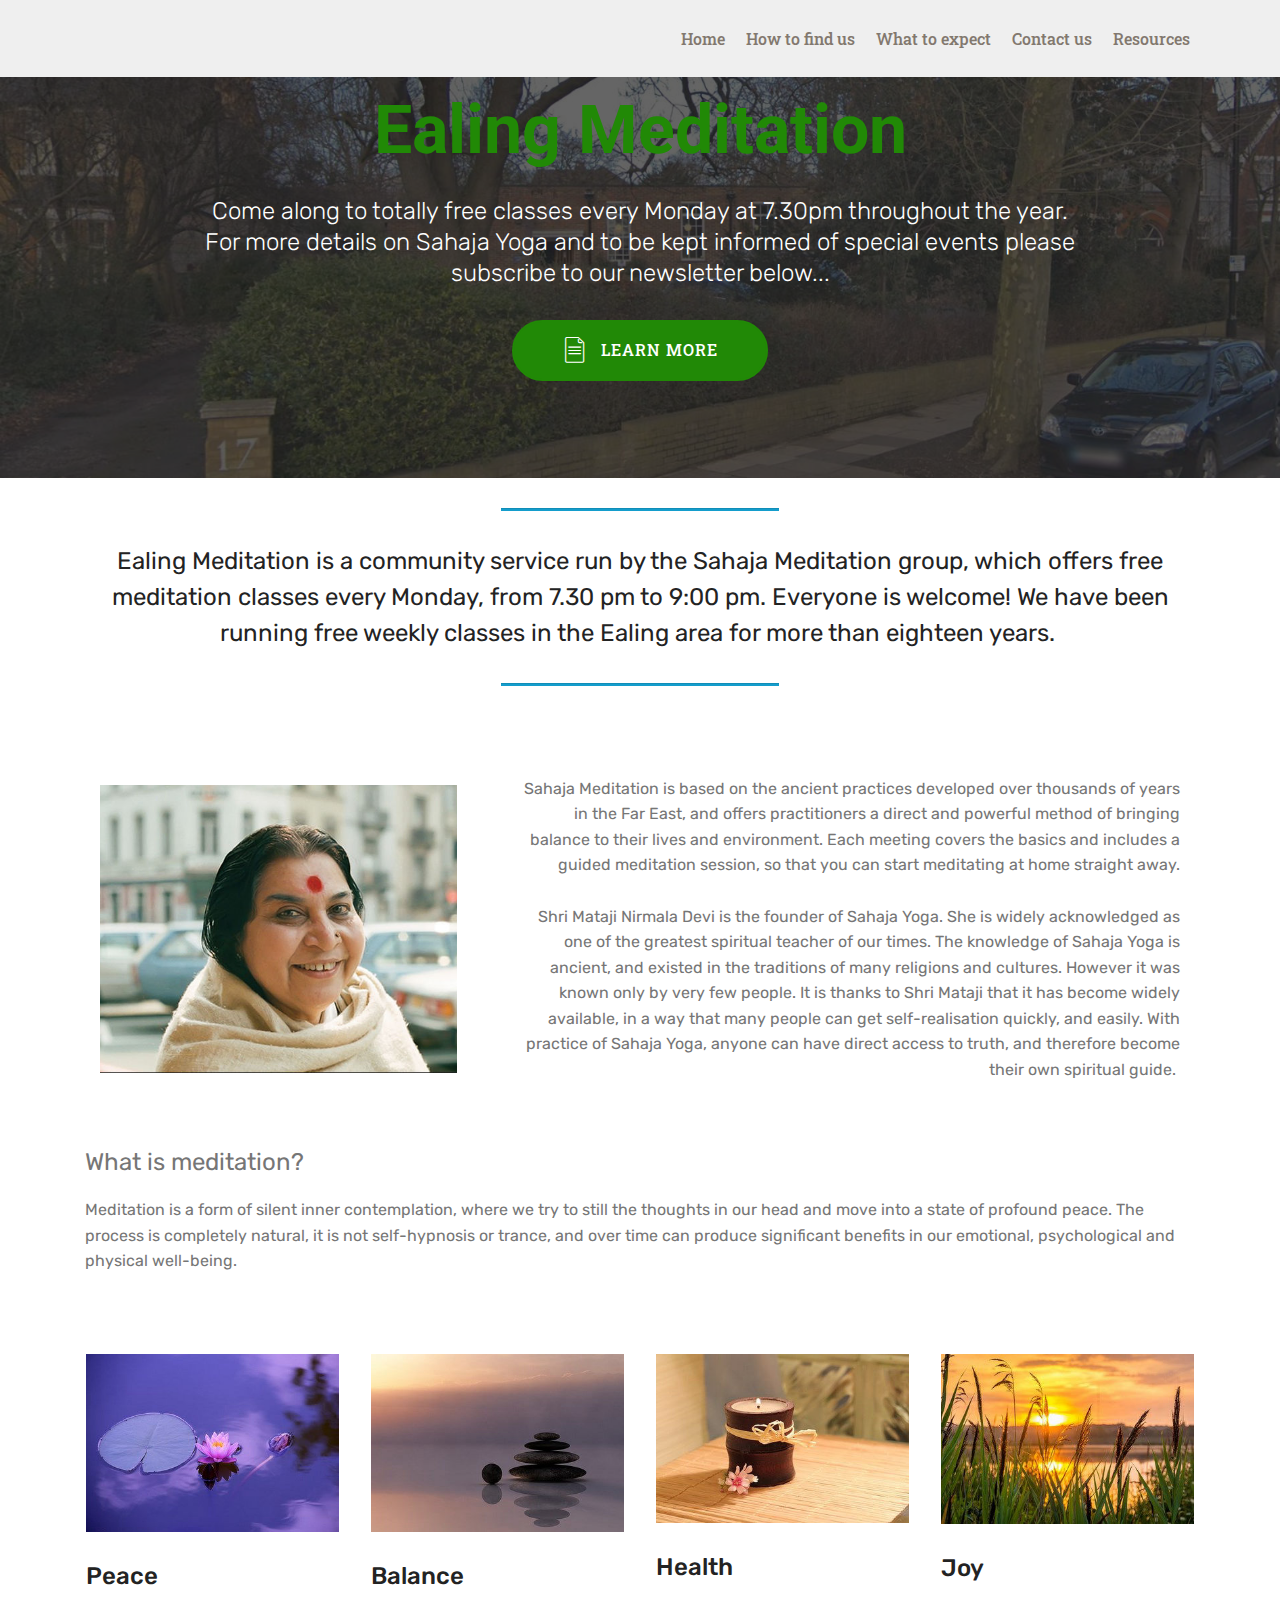
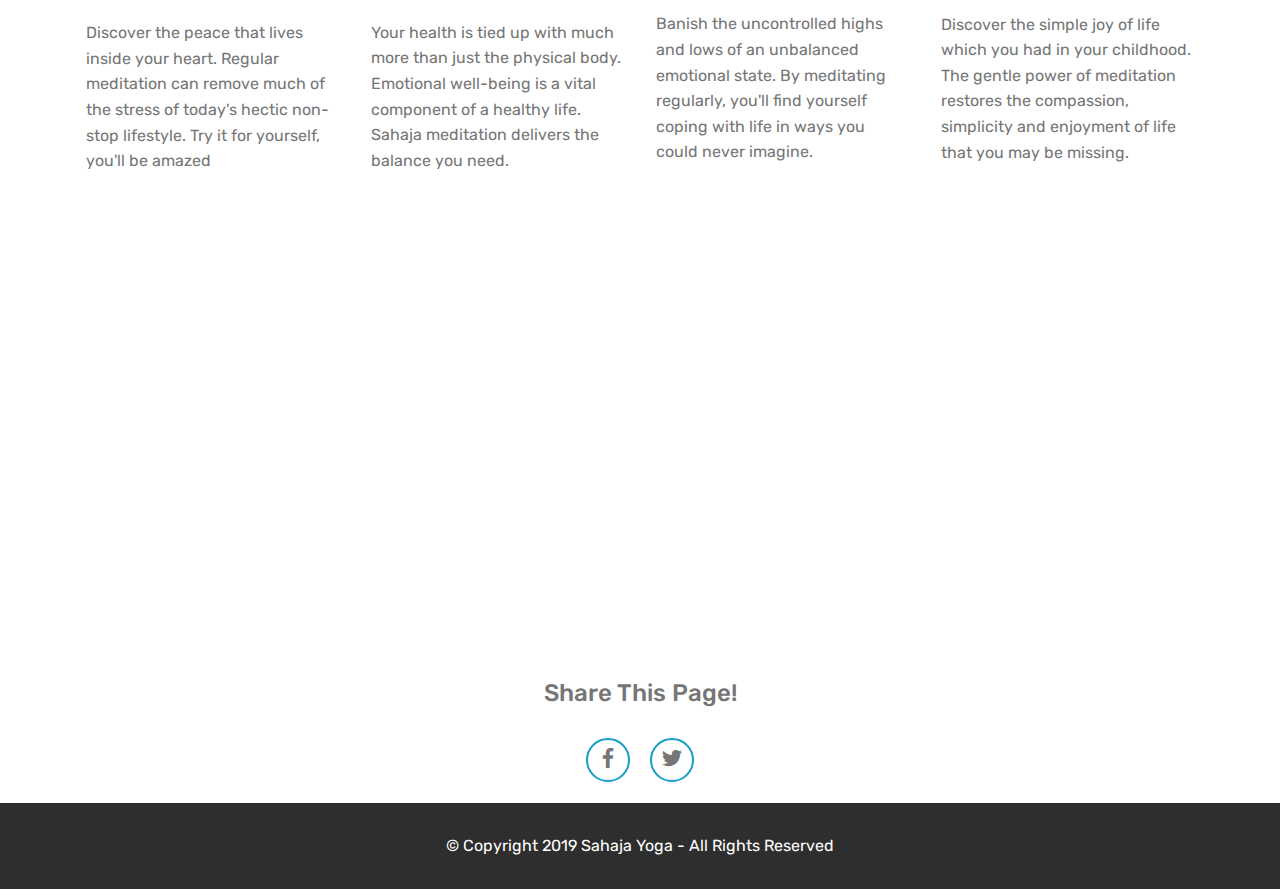
==== commit 25ee7ee0: "create github pages" ====
--- a/index.html
+++ b/index.html
@@ -49,7 +49,7 @@
             <ul class="navbar-nav nav-dropdown nav-right navbar-nav-top-padding" data-app-modern-menu="true"><li class="nav-item">
                     <a class="nav-link link text-info display-4" href="index.html">
                         Home</a>
-                </li><li class="nav-item"><a class="nav-link link text-info display-4" href="#">
+                </li><li class="nav-item"><a class="nav-link link text-info display-4" href="findus.html">
                         How to find us</a></li><li class="nav-item"><a class="nav-link link text-info display-4" href="#">
                         What to expect</a></li><li class="nav-item"><a class="nav-link link text-info display-4" href="#">
                         Contact us</a></li>
@@ -77,7 +77,7 @@
                 <h3 class="mbr-section-subtitle align-center mbr-light pb-3 mbr-fonts-style display-5">Come along to totally free classes every Monday at 7.30pm throughout the year. 
 <div>For more details on Sahaja Yoga and to be kept informed of special events please subscribe to our newsletter below...</div></h3>
                 
-                <div class="mbr-section-btn align-center"><a class="btn btn-md btn-warning display-4" href="#">
+                <div class="mbr-section-btn align-center"><a class="btn btn-md btn-success display-4" href="#">
                         <span class="mbr-iconfont mbri-file"></span>LEARN MORE</a></div>
             </div>
         </div>
--- a/assets/mobirise/css/mbr-additional.css
+++ b/assets/mobirise/css/mbr-additional.css
@@ -1989,3 +1989,511 @@
 .cid-rzrA6um1SR .dropdown-item:hover {
   color: #767676 !important;
 }
+.cid-rzrDoi67gj {
+  padding-top: 90px;
+  padding-bottom: 45px;
+  background-image: url("../../../assets/images/friendsmeetinghouseealing-1-1590x596.jpg");
+}
+.cid-rzrDoi67gj H1 {
+  color: #218906;
+}
+.cid-rzrDojbUdW {
+  padding-top: 0px;
+  padding-bottom: 0px;
+  background-color: #ffffff;
+}
+.cid-rzrDojbUdW .line {
+  background-color: #ffffff;
+  color: #ffffff;
+  align: center;
+  height: 2px;
+  margin: 0 auto;
+}
+.cid-rzrDojbUdW .section-text {
+  padding: 2rem 0;
+}
+.cid-rzrDojbUdW .inner-container {
+  margin: 0 auto;
+}
+@media (max-width: 768px) {
+  .cid-rzrDojbUdW .inner-container {
+    width: 100% !important;
+  }
+}
+.cid-rzrFN5e45a {
+  padding-top: 0px;
+  padding-bottom: 0px;
+  background-color: #ffffff;
+}
+.cid-rzrFN5e45a .mbr-text,
+.cid-rzrFN5e45a blockquote {
+  color: #767676;
+}
+.cid-rzrFN5e45a .mbr-text P {
+  text-align: center;
+}
+.cid-rzrDomtD1a {
+  padding-top: 30px;
+  padding-bottom: 15px;
+  background-color: #ffffff;
+}
+.cid-rzrDomtD1a .google-map {
+  height: 25rem;
+  position: relative;
+}
+.cid-rzrDomtD1a .google-map iframe {
+  height: 100%;
+  width: 100%;
+}
+.cid-rzrDomtD1a .google-map [data-state-details] {
+  color: #6b6763;
+  font-family: Montserrat;
+  height: 1.5em;
+  margin-top: -0.75em;
+  padding-left: 1.25rem;
+  padding-right: 1.25rem;
+  position: absolute;
+  text-align: center;
+  top: 50%;
+  width: 100%;
+}
+.cid-rzrDomtD1a .google-map[data-state] {
+  background: #e9e5dc;
+}
+.cid-rzrDomtD1a .google-map[data-state="loading"] [data-state-details] {
+  display: none;
+}
+.cid-rzrDomWiJp {
+  padding-top: 0px;
+  padding-bottom: 15px;
+  background-color: #ffffff;
+}
+.cid-rzrDomWiJp [class^="socicon-"]:before,
+.cid-rzrDomWiJp [class*=" socicon-"]:before {
+  line-height: 44px;
+}
+.cid-rzrDomWiJp .btn-social {
+  border-color: #149dcc;
+}
+.cid-rzrDomWiJp .btn-social:hover {
+  background: #149dcc;
+}
+.cid-rzrDomWiJp .btn-social:hover i.socicon {
+  color: #ffffff !important;
+}
+@media (max-width: 767px) {
+  .cid-rzrDomWiJp .btn {
+    font-size: 20px !important;
+  }
+}
+.cid-rzrDomWiJp .btn-social,
+.cid-rzrDomWiJp .mbr-section-title {
+  color: #767676;
+}
+.cid-rzrDonE4uM {
+  padding-top: 30px;
+  padding-bottom: 30px;
+  background-color: #2e2e2e;
+}
+.cid-rzrDood8go .navbar {
+  background: #efefef;
+  transition: none;
+  min-height: 77px;
+  padding: .5rem 0;
+}
+.cid-rzrDood8go .navbar-dropdown.bg-color.transparent.opened {
+  background: #efefef;
+}
+.cid-rzrDood8go a {
+  font-style: normal;
+}
+.cid-rzrDood8go .nav-item span {
+  padding-right: 0.4em;
+  line-height: 0.5em;
+  vertical-align: text-bottom;
+  position: relative;
+  text-decoration: none;
+}
+.cid-rzrDood8go .nav-item a {
+  display: -webkit-flex;
+  align-items: center;
+  justify-content: center;
+  padding: 0.7rem 0 !important;
+  margin: 0rem .65rem !important;
+  -webkit-align-items: center;
+  -webkit-justify-content: center;
+}
+.cid-rzrDood8go .nav-item:focus,
+.cid-rzrDood8go .nav-link:focus {
+  outline: none;
+}
+.cid-rzrDood8go .btn {
+  padding: 0.4rem 1.5rem;
+  display: -webkit-inline-flex;
+  align-items: center;
+  -webkit-align-items: center;
+}
+.cid-rzrDood8go .btn .mbr-iconfont {
+  font-size: 1.6rem;
+}
+.cid-rzrDood8go .menu-logo {
+  margin-right: auto;
+}
+.cid-rzrDood8go .menu-logo .navbar-brand {
+  display: flex;
+  margin-left: 5rem;
+  padding: 0;
+  transition: padding .2s;
+  min-height: 3.8rem;
+  -webkit-align-items: center;
+  align-items: center;
+}
+.cid-rzrDood8go .menu-logo .navbar-brand .navbar-caption-wrap {
+  display: flex;
+  -webkit-align-items: center;
+  align-items: center;
+  word-break: break-word;
+  min-width: 7rem;
+  margin: .3rem 0;
+}
+.cid-rzrDood8go .menu-logo .navbar-brand .navbar-caption-wrap .navbar-caption {
+  line-height: 1.2rem !important;
+  padding-right: 2rem;
+}
+.cid-rzrDood8go .menu-logo .navbar-brand .navbar-logo {
+  font-size: 4rem;
+  transition: font-size 0.25s;
+}
+.cid-rzrDood8go .menu-logo .navbar-brand .navbar-logo img {
+  display: flex;
+}
+.cid-rzrDood8go .menu-logo .navbar-brand .navbar-logo .mbr-iconfont {
+  transition: font-size 0.25s;
+}
+.cid-rzrDood8go .menu-logo .navbar-brand .navbar-logo a {
+  display: inline-flex;
+}
+.cid-rzrDood8go .navbar-toggleable-sm .navbar-collapse {
+  justify-content: flex-end;
+  -webkit-justify-content: flex-end;
+  padding-right: 5rem;
+  width: auto;
+}
+.cid-rzrDood8go .navbar-toggleable-sm .navbar-collapse .navbar-nav {
+  flex-wrap: wrap;
+  -webkit-flex-wrap: wrap;
+  padding-left: 0;
+}
+.cid-rzrDood8go .navbar-toggleable-sm .navbar-collapse .navbar-nav .nav-item {
+  -webkit-align-self: center;
+  align-self: center;
+}
+.cid-rzrDood8go .navbar-toggleable-sm .navbar-collapse .navbar-buttons {
+  padding-left: 0;
+  padding-bottom: 0;
+}
+.cid-rzrDood8go .dropdown .dropdown-menu {
+  background: #efefef;
+  display: none;
+  position: absolute;
+  min-width: 5rem;
+  padding-top: 1.4rem;
+  padding-bottom: 1.4rem;
+  text-align: left;
+}
+.cid-rzrDood8go .dropdown .dropdown-menu .dropdown-item {
+  width: auto;
+  padding: 0.235em 1.5385em 0.235em 1.5385em !important;
+}
+.cid-rzrDood8go .dropdown .dropdown-menu .dropdown-item::after {
+  right: 0.5rem;
+}
+.cid-rzrDood8go .dropdown .dropdown-menu .dropdown-submenu {
+  margin: 0;
+}
+.cid-rzrDood8go .dropdown.open > .dropdown-menu {
+  display: block;
+}
+.cid-rzrDood8go .navbar-toggleable-sm.opened:after {
+  position: absolute;
+  width: 100vw;
+  height: 100vh;
+  content: '';
+  background-color: rgba(0, 0, 0, 0.1);
+  left: 0;
+  bottom: 0;
+  transform: translateY(100%);
+  -webkit-transform: translateY(100%);
+  z-index: 1000;
+}
+.cid-rzrDood8go .navbar.navbar-short {
+  min-height: 60px;
+  transition: all .2s;
+}
+.cid-rzrDood8go .navbar.navbar-short .navbar-toggler-right {
+  top: 20px;
+}
+.cid-rzrDood8go .navbar.navbar-short .navbar-logo a {
+  font-size: 2.5rem !important;
+  line-height: 2.5rem;
+  transition: font-size 0.25s;
+}
+.cid-rzrDood8go .navbar.navbar-short .navbar-logo a .mbr-iconfont {
+  font-size: 2.5rem !important;
+}
+.cid-rzrDood8go .navbar.navbar-short .navbar-logo a img {
+  height: 3rem !important;
+}
+.cid-rzrDood8go .navbar.navbar-short .navbar-brand {
+  min-height: 3rem;
+}
+.cid-rzrDood8go button.navbar-toggler {
+  width: 31px;
+  height: 18px;
+  cursor: pointer;
+  transition: all .2s;
+  top: 1.5rem;
+  right: 1rem;
+}
+.cid-rzrDood8go button.navbar-toggler:focus {
+  outline: none;
+}
+.cid-rzrDood8go button.navbar-toggler .hamburger span {
+  position: absolute;
+  right: 0;
+  width: 30px;
+  height: 2px;
+  border-right: 5px;
+  background-color: #333333;
+}
+.cid-rzrDood8go button.navbar-toggler .hamburger span:nth-child(1) {
+  top: 0;
+  transition: all .2s;
+}
+.cid-rzrDood8go button.navbar-toggler .hamburger span:nth-child(2) {
+  top: 8px;
+  transition: all .15s;
+}
+.cid-rzrDood8go button.navbar-toggler .hamburger span:nth-child(3) {
+  top: 8px;
+  transition: all .15s;
+}
+.cid-rzrDood8go button.navbar-toggler .hamburger span:nth-child(4) {
+  top: 16px;
+  transition: all .2s;
+}
+.cid-rzrDood8go nav.opened .hamburger span:nth-child(1) {
+  top: 8px;
+  width: 0;
+  opacity: 0;
+  right: 50%;
+  transition: all .2s;
+}
+.cid-rzrDood8go nav.opened .hamburger span:nth-child(2) {
+  -webkit-transform: rotate(45deg);
+  transform: rotate(45deg);
+  transition: all .25s;
+}
+.cid-rzrDood8go nav.opened .hamburger span:nth-child(3) {
+  -webkit-transform: rotate(-45deg);
+  transform: rotate(-45deg);
+  transition: all .25s;
+}
+.cid-rzrDood8go nav.opened .hamburger span:nth-child(4) {
+  top: 8px;
+  width: 0;
+  opacity: 0;
+  right: 50%;
+  transition: all .2s;
+}
+.cid-rzrDood8go .collapsed.navbar-expand {
+  flex-direction: column;
+  -webkit-flex-direction: column;
+}
+.cid-rzrDood8go .collapsed .btn {
+  display: -webkit-flex;
+}
+.cid-rzrDood8go .collapsed .navbar-collapse {
+  display: none !important;
+  padding-right: 0 !important;
+}
+.cid-rzrDood8go .collapsed .navbar-collapse.collapsing,
+.cid-rzrDood8go .collapsed .navbar-collapse.show {
+  display: block !important;
+}
+.cid-rzrDood8go .collapsed .navbar-collapse.collapsing .navbar-nav,
+.cid-rzrDood8go .collapsed .navbar-collapse.show .navbar-nav {
+  display: block;
+  text-align: center;
+}
+.cid-rzrDood8go .collapsed .navbar-collapse.collapsing .navbar-nav .nav-item,
+.cid-rzrDood8go .collapsed .navbar-collapse.show .navbar-nav .nav-item {
+  clear: both;
+}
+.cid-rzrDood8go .collapsed .navbar-collapse.collapsing .navbar-nav .nav-item:last-child,
+.cid-rzrDood8go .collapsed .navbar-collapse.show .navbar-nav .nav-item:last-child {
+  margin-bottom: 1rem;
+}
+.cid-rzrDood8go .collapsed .navbar-collapse.collapsing .navbar-buttons,
+.cid-rzrDood8go .collapsed .navbar-collapse.show .navbar-buttons {
+  text-align: center;
+}
+.cid-rzrDood8go .collapsed .navbar-collapse.collapsing .navbar-buttons:last-child,
+.cid-rzrDood8go .collapsed .navbar-collapse.show .navbar-buttons:last-child {
+  margin-bottom: 1rem;
+}
+.cid-rzrDood8go .collapsed button.navbar-toggler {
+  display: block;
+}
+.cid-rzrDood8go .collapsed .navbar-brand {
+  margin-left: 1rem !important;
+}
+.cid-rzrDood8go .collapsed .navbar-toggleable-sm {
+  flex-direction: column;
+  -webkit-flex-direction: column;
+}
+.cid-rzrDood8go .collapsed .dropdown .dropdown-menu {
+  width: 100%;
+  text-align: center;
+  position: relative;
+  opacity: 0;
+  overflow: hidden;
+  display: block;
+  height: 0;
+  visibility: hidden;
+  padding: 0;
+  transition-duration: .5s;
+  transition-property: opacity,padding,height;
+}
+.cid-rzrDood8go .collapsed .dropdown.open > .dropdown-menu {
+  position: relative;
+  opacity: 1;
+  height: auto;
+  padding: 1.4rem 0;
+  visibility: visible;
+}
+.cid-rzrDood8go .collapsed .dropdown .dropdown-submenu {
+  left: 0;
+  text-align: center;
+  width: 100%;
+}
+.cid-rzrDood8go .collapsed .dropdown .dropdown-toggle[data-toggle="dropdown-submenu"]::after {
+  margin-top: 0;
+  position: inherit;
+  right: 0;
+  top: 50%;
+  display: inline-block;
+  width: 0;
+  height: 0;
+  margin-left: .3em;
+  vertical-align: middle;
+  content: "";
+  border-top: .30em solid;
+  border-right: .30em solid transparent;
+  border-left: .30em solid transparent;
+}
+@media (max-width: 1023px) {
+  .cid-rzrDood8go.navbar-expand {
+    flex-direction: column;
+    -webkit-flex-direction: column;
+  }
+  .cid-rzrDood8go img {
+    height: 3.8rem !important;
+  }
+  .cid-rzrDood8go .btn {
+    display: -webkit-flex;
+  }
+  .cid-rzrDood8go button.navbar-toggler {
+    display: block;
+  }
+  .cid-rzrDood8go .navbar-brand {
+    margin-left: 1rem !important;
+  }
+  .cid-rzrDood8go .navbar-toggleable-sm {
+    flex-direction: column;
+    -webkit-flex-direction: column;
+  }
+  .cid-rzrDood8go .navbar-collapse {
+    display: none !important;
+    padding-right: 0 !important;
+  }
+  .cid-rzrDood8go .navbar-collapse.collapsing,
+  .cid-rzrDood8go .navbar-collapse.show {
+    display: block !important;
+  }
+  .cid-rzrDood8go .navbar-collapse.collapsing .navbar-nav,
+  .cid-rzrDood8go .navbar-collapse.show .navbar-nav {
+    display: block;
+    text-align: center;
+  }
+  .cid-rzrDood8go .navbar-collapse.collapsing .navbar-nav .nav-item,
+  .cid-rzrDood8go .navbar-collapse.show .navbar-nav .nav-item {
+    clear: both;
+  }
+  .cid-rzrDood8go .navbar-collapse.collapsing .navbar-nav .nav-item:last-child,
+  .cid-rzrDood8go .navbar-collapse.show .navbar-nav .nav-item:last-child {
+    margin-bottom: 1rem;
+  }
+  .cid-rzrDood8go .navbar-collapse.collapsing .navbar-buttons,
+  .cid-rzrDood8go .navbar-collapse.show .navbar-buttons {
+    text-align: center;
+  }
+  .cid-rzrDood8go .navbar-collapse.collapsing .navbar-buttons:last-child,
+  .cid-rzrDood8go .navbar-collapse.show .navbar-buttons:last-child {
+    margin-bottom: 1rem;
+  }
+  .cid-rzrDood8go .dropdown .dropdown-menu {
+    width: 100%;
+    text-align: center;
+    position: relative;
+    opacity: 0;
+    overflow: hidden;
+    display: block;
+    height: 0;
+    visibility: hidden;
+    padding: 0;
+    transition-duration: .5s;
+    transition-property: opacity,padding,height;
+  }
+  .cid-rzrDood8go .dropdown.open > .dropdown-menu {
+    position: relative;
+    opacity: 1;
+    height: auto;
+    padding: 1.4rem 0;
+    visibility: visible;
+  }
+  .cid-rzrDood8go .dropdown .dropdown-submenu {
+    left: 0;
+    text-align: center;
+    width: 100%;
+  }
+  .cid-rzrDood8go .dropdown .dropdown-toggle[data-toggle="dropdown-submenu"]::after {
+    margin-top: 0;
+    position: inherit;
+    right: 0;
+    top: 50%;
+    display: inline-block;
+    width: 0;
+    height: 0;
+    margin-left: .3em;
+    vertical-align: middle;
+    content: "";
+    border-top: .30em solid;
+    border-right: .30em solid transparent;
+    border-left: .30em solid transparent;
+  }
+}
+@media (min-width: 767px) {
+  .cid-rzrDood8go .menu-logo {
+    flex-shrink: 0;
+    -webkit-flex-shrink: 0;
+  }
+}
+.cid-rzrDood8go .navbar-collapse {
+  flex-basis: auto;
+  -webkit-flex-basis: auto;
+}
+.cid-rzrDood8go .nav-link:hover,
+.cid-rzrDood8go .dropdown-item:hover {
+  color: #767676 !important;
+}
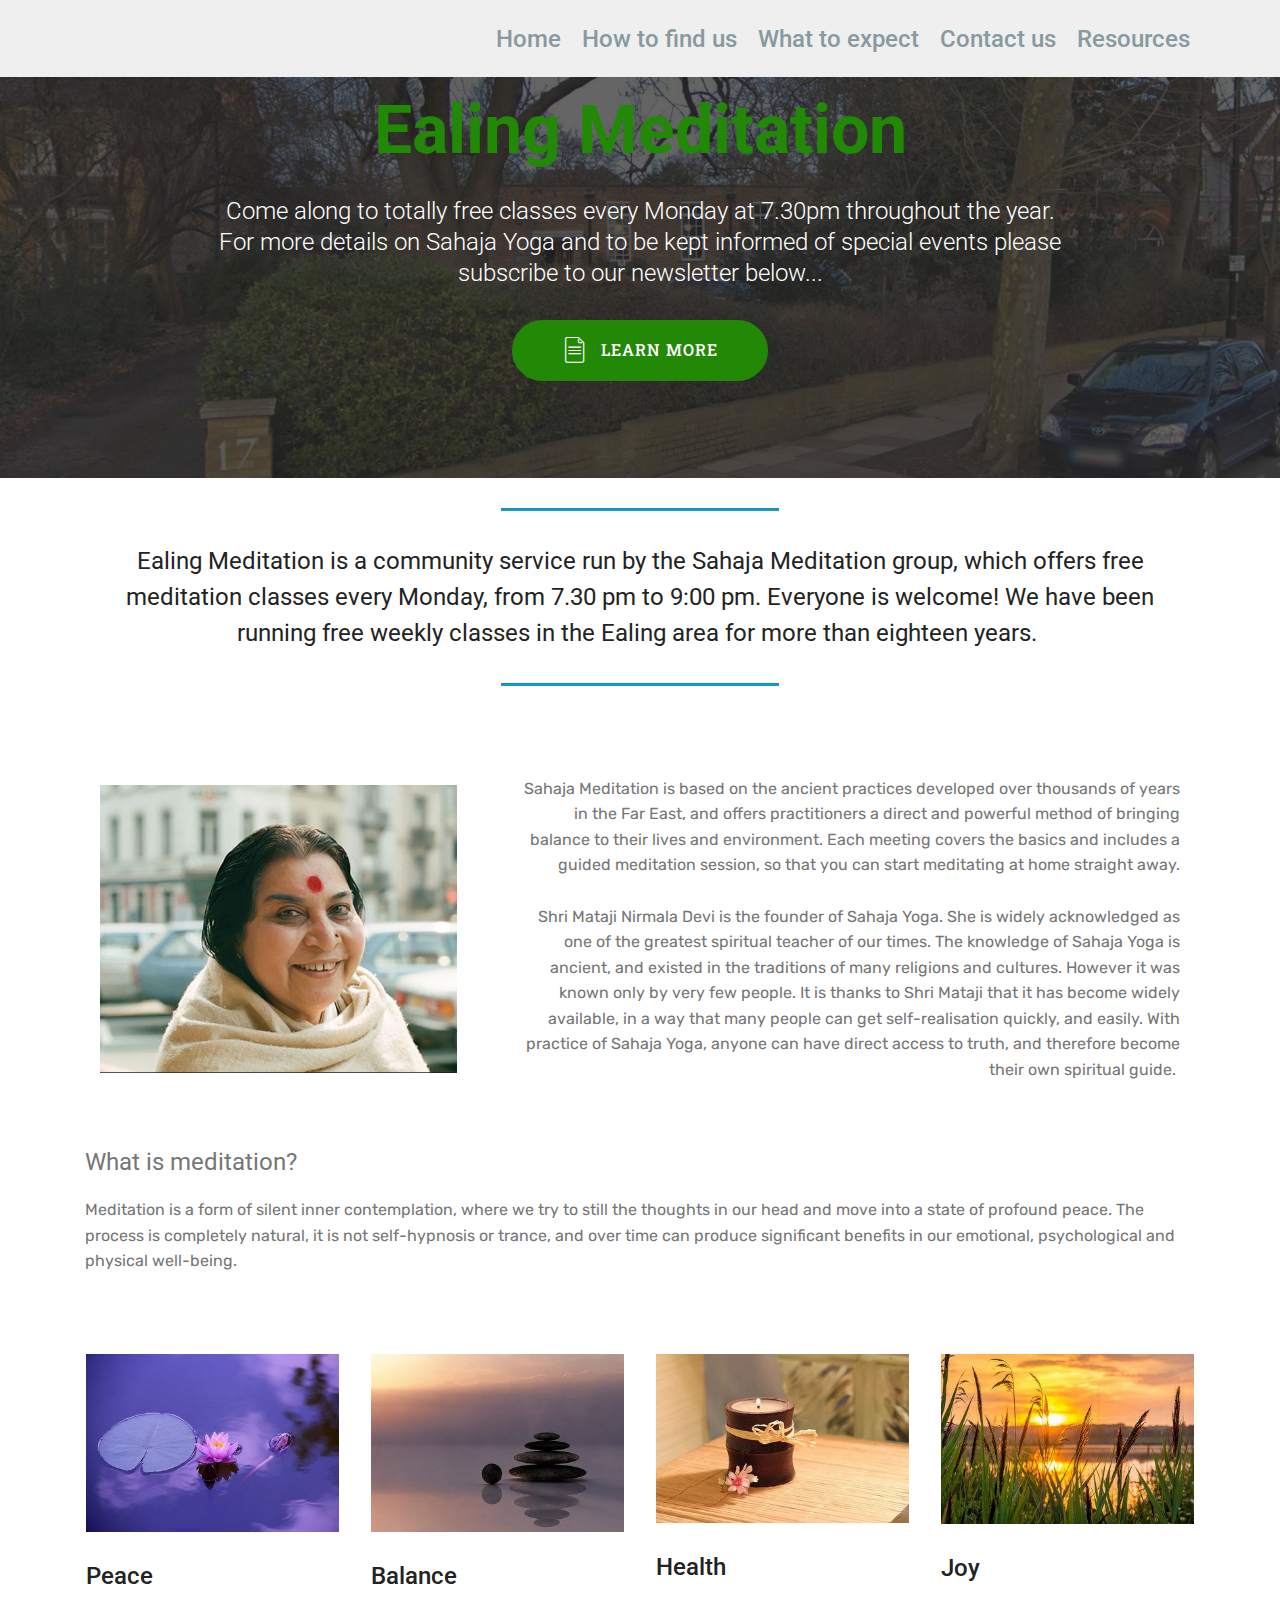
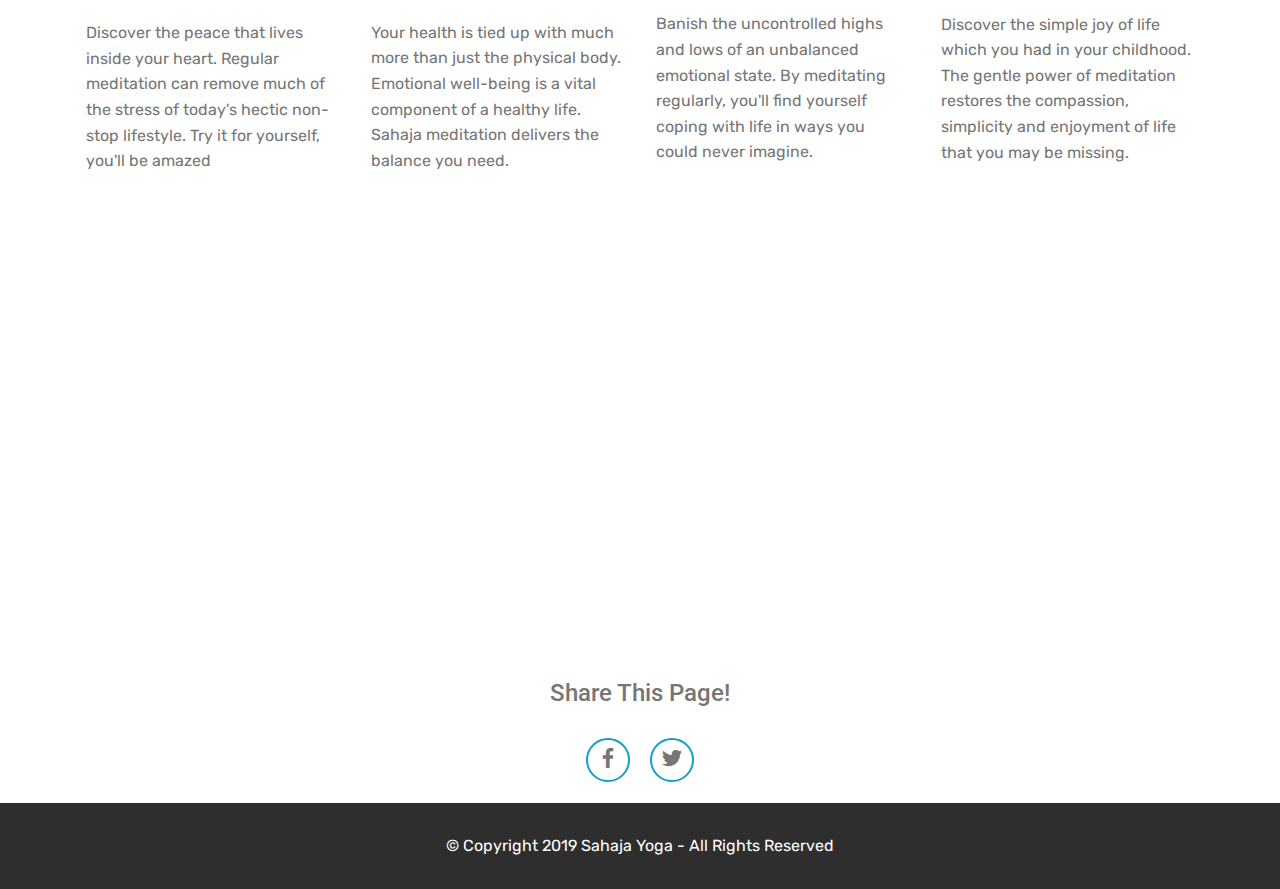
==== commit fc3b3055: "create github pages" ====
--- a/index.html
+++ b/index.html
@@ -30,7 +30,7 @@
 
     
 
-    <nav class="navbar navbar-expand beta-menu navbar-dropdown align-items-center navbar-fixed-top navbar-toggleable-sm">
+    <nav class="navbar navbar-expand beta-menu navbar-dropdown align-items-center navbar-toggleable-sm">
         <button class="navbar-toggler navbar-toggler-right" type="button" data-toggle="collapse" data-target="#navbarSupportedContent" aria-controls="navbarSupportedContent" aria-expanded="false" aria-label="Toggle navigation">
             <div class="hamburger">
                 <span></span>
@@ -47,14 +47,14 @@
         </div>
         <div class="collapse navbar-collapse" id="navbarSupportedContent">
             <ul class="navbar-nav nav-dropdown nav-right navbar-nav-top-padding" data-app-modern-menu="true"><li class="nav-item">
-                    <a class="nav-link link text-info display-4" href="index.html">
+                    <a class="nav-link link text-danger display-5" href="index.html">
                         Home</a>
-                </li><li class="nav-item"><a class="nav-link link text-info display-4" href="findus.html">
-                        How to find us</a></li><li class="nav-item"><a class="nav-link link text-info display-4" href="#">
-                        What to expect</a></li><li class="nav-item"><a class="nav-link link text-info display-4" href="#">
+                </li><li class="nav-item"><a class="nav-link link text-danger display-5" href="findus.html">
+                        How to find us</a></li><li class="nav-item"><a class="nav-link link text-danger display-5" href="whattoexpect.html">
+                        What to expect</a></li><li class="nav-item"><a class="nav-link link text-danger display-5" href="contactus.html">
                         Contact us</a></li>
                 <li class="nav-item">
-                    <a class="nav-link link text-info display-4" href="#">
+                    <a class="nav-link link text-danger display-5" href="resources.html">
                         Resources</a>
                 </li></ul>
             
--- a/assets/mobirise/css/mbr-additional.css
+++ b/assets/mobirise/css/mbr-additional.css
@@ -43,7 +43,7 @@
   font-size: 1.6rem;
 }
 .display-5 {
-  font-family: 'Rubik', sans-serif;
+  font-family: 'Roboto', sans-serif;
   font-size: 1.5rem;
 }
 .display-5 > .mbr-iconfont {
@@ -146,7 +146,7 @@
   background-color: #3ac617 !important;
 }
 .bg-danger {
-  background-color: #b1a374 !important;
+  background-color: #879a9f !important;
 }
 .btn-primary,
 .btn-primary:active {
@@ -250,8 +250,8 @@
 }
 .btn-danger,
 .btn-danger:active {
-  background-color: #b1a374 !important;
-  border-color: #b1a374 !important;
+  background-color: #879a9f !important;
+  border-color: #879a9f !important;
   color: #ffffff !important;
 }
 .btn-danger:hover,
@@ -259,14 +259,14 @@
 .btn-danger.focus,
 .btn-danger.active {
   color: #ffffff !important;
-  background-color: #8b7d4e !important;
-  border-color: #8b7d4e !important;
+  background-color: #617479 !important;
+  border-color: #617479 !important;
 }
 .btn-danger.disabled,
 .btn-danger:disabled {
   color: #ffffff !important;
-  background-color: #8b7d4e !important;
-  border-color: #8b7d4e !important;
+  background-color: #617479 !important;
+  border-color: #617479 !important;
 }
 .btn-white {
   color: #333333 !important;
@@ -414,22 +414,22 @@
 .btn-danger-outline,
 .btn-danger-outline:active {
   background: none;
-  border-color: #7a6e45;
-  color: #7a6e45;
+  border-color: #55666b;
+  color: #55666b;
 }
 .btn-danger-outline:hover,
 .btn-danger-outline:focus,
 .btn-danger-outline.focus,
 .btn-danger-outline.active {
   color: #ffffff;
-  background-color: #b1a374;
-  border-color: #b1a374;
+  background-color: #879a9f;
+  border-color: #879a9f;
 }
 .btn-danger-outline.disabled,
 .btn-danger-outline:disabled {
   color: #ffffff !important;
-  background-color: #b1a374 !important;
-  border-color: #b1a374 !important;
+  background-color: #879a9f !important;
+  border-color: #879a9f !important;
 }
 .btn-black-outline,
 .btn-black-outline:active {
@@ -481,7 +481,7 @@
   color: #3ac617 !important;
 }
 .text-danger {
-  color: #b1a374 !important;
+  color: #879a9f !important;
 }
 .text-white {
   color: #ffffff !important;
@@ -511,7 +511,7 @@
 }
 a.text-danger:hover,
 a.text-danger:focus {
-  color: #7a6e45 !important;
+  color: #55666b !important;
 }
 a.text-white:hover,
 a.text-white:focus {
@@ -531,7 +531,7 @@
   background-color: #3ac617;
 }
 .alert-danger {
-  background-color: #b1a374;
+  background-color: #879a9f;
 }
 .mbr-section-btn a.btn:not(.btn-form) {
   border-radius: 100px;
@@ -587,7 +587,7 @@
 }
 .mbr-plan-header.bg-danger .mbr-plan-subtitle,
 .mbr-plan-header.bg-danger .mbr-plan-price-desc {
-  color: #dfd9c6;
+  color: #ced6d8;
 }
 /* Scroll to top button*/
 .scrollToTop_wraper {
@@ -2497,3 +2497,1493 @@
 .cid-rzrDood8go .dropdown-item:hover {
   color: #767676 !important;
 }
+.cid-rzrHXvIDGo {
+  padding-top: 90px;
+  padding-bottom: 45px;
+  background-image: url("../../../assets/images/friendsmeetinghouseealing-1-1590x596.jpg");
+}
+.cid-rzrHXvIDGo H1 {
+  color: #218906;
+}
+.cid-rzrJs4n7da {
+  padding-top: 45px;
+  padding-bottom: 0px;
+  background-color: #ffffff;
+}
+.cid-rzrJs4n7da .mbr-text,
+.cid-rzrJs4n7da blockquote {
+  color: #767676;
+}
+.cid-rzrJs4n7da .mbr-text P {
+  text-align: center;
+}
+.cid-rzrK7PgKI6 {
+  padding-top: 0px;
+  padding-bottom: 0px;
+  background-color: #ffffff;
+}
+.cid-rzrK7PgKI6 h4 {
+  font-weight: 500;
+  margin-bottom: 0;
+  text-align: left;
+  padding-top: 2rem;
+}
+.cid-rzrK7PgKI6 p {
+  margin-bottom: 0;
+  text-align: left;
+  padding-top: 1.5rem;
+  padding-top: 2rem;
+}
+.cid-rzrK7PgKI6 .mbr-section-btn {
+  padding-top: 2.5rem;
+}
+.cid-rzrK7PgKI6 .mbr-section-btn a {
+  margin: 0;
+}
+.cid-rzrK7PgKI6 .mbr-text {
+  color: #767676;
+}
+.cid-rzrK7PgKI6 .card-wrapper {
+  height: 100%;
+}
+@media (max-width: 767px) {
+  .cid-rzrK7PgKI6 .card:not(.last-child) {
+    padding-bottom: 2rem;
+  }
+}
+.cid-rzrK0sKWW5 {
+  padding-top: 0px;
+  padding-bottom: 0px;
+  background-color: #ffffff;
+}
+.cid-rzrK0sKWW5 h4 {
+  font-weight: 500;
+  margin-bottom: 0;
+  text-align: left;
+  padding-top: 2rem;
+}
+.cid-rzrK0sKWW5 p {
+  margin-bottom: 0;
+  text-align: left;
+  padding-top: 1.5rem;
+  padding-top: 2rem;
+}
+.cid-rzrK0sKWW5 .mbr-section-btn {
+  padding-top: 2.5rem;
+}
+.cid-rzrK0sKWW5 .mbr-section-btn a {
+  margin: 0;
+}
+.cid-rzrK0sKWW5 .mbr-text {
+  color: #767676;
+}
+.cid-rzrK0sKWW5 .card-wrapper {
+  height: 100%;
+}
+@media (max-width: 767px) {
+  .cid-rzrK0sKWW5 .card:not(.last-child) {
+    padding-bottom: 2rem;
+  }
+}
+.cid-rzrL2yKGnA {
+  padding-top: 15px;
+  padding-bottom: 0px;
+  background-color: #ffffff;
+}
+.cid-rzrL2yKGnA .mbr-text,
+.cid-rzrL2yKGnA blockquote {
+  color: #767676;
+}
+.cid-rzrL2yKGnA .mbr-text P {
+  text-align: center;
+}
+.cid-rzrHXy52zr {
+  padding-top: 0px;
+  padding-bottom: 15px;
+  background-color: #ffffff;
+}
+.cid-rzrHXy52zr [class^="socicon-"]:before,
+.cid-rzrHXy52zr [class*=" socicon-"]:before {
+  line-height: 44px;
+}
+.cid-rzrHXy52zr .btn-social {
+  border-color: #149dcc;
+}
+.cid-rzrHXy52zr .btn-social:hover {
+  background: #149dcc;
+}
+.cid-rzrHXy52zr .btn-social:hover i.socicon {
+  color: #ffffff !important;
+}
+@media (max-width: 767px) {
+  .cid-rzrHXy52zr .btn {
+    font-size: 20px !important;
+  }
+}
+.cid-rzrHXy52zr .btn-social,
+.cid-rzrHXy52zr .mbr-section-title {
+  color: #767676;
+}
+.cid-rzrHXyFJQk {
+  padding-top: 30px;
+  padding-bottom: 30px;
+  background-color: #2e2e2e;
+}
+.cid-rzrHXzbOdu .navbar {
+  background: #efefef;
+  transition: none;
+  min-height: 77px;
+  padding: .5rem 0;
+}
+.cid-rzrHXzbOdu .navbar-dropdown.bg-color.transparent.opened {
+  background: #efefef;
+}
+.cid-rzrHXzbOdu a {
+  font-style: normal;
+}
+.cid-rzrHXzbOdu .nav-item span {
+  padding-right: 0.4em;
+  line-height: 0.5em;
+  vertical-align: text-bottom;
+  position: relative;
+  text-decoration: none;
+}
+.cid-rzrHXzbOdu .nav-item a {
+  display: -webkit-flex;
+  align-items: center;
+  justify-content: center;
+  padding: 0.7rem 0 !important;
+  margin: 0rem .65rem !important;
+  -webkit-align-items: center;
+  -webkit-justify-content: center;
+}
+.cid-rzrHXzbOdu .nav-item:focus,
+.cid-rzrHXzbOdu .nav-link:focus {
+  outline: none;
+}
+.cid-rzrHXzbOdu .btn {
+  padding: 0.4rem 1.5rem;
+  display: -webkit-inline-flex;
+  align-items: center;
+  -webkit-align-items: center;
+}
+.cid-rzrHXzbOdu .btn .mbr-iconfont {
+  font-size: 1.6rem;
+}
+.cid-rzrHXzbOdu .menu-logo {
+  margin-right: auto;
+}
+.cid-rzrHXzbOdu .menu-logo .navbar-brand {
+  display: flex;
+  margin-left: 5rem;
+  padding: 0;
+  transition: padding .2s;
+  min-height: 3.8rem;
+  -webkit-align-items: center;
+  align-items: center;
+}
+.cid-rzrHXzbOdu .menu-logo .navbar-brand .navbar-caption-wrap {
+  display: flex;
+  -webkit-align-items: center;
+  align-items: center;
+  word-break: break-word;
+  min-width: 7rem;
+  margin: .3rem 0;
+}
+.cid-rzrHXzbOdu .menu-logo .navbar-brand .navbar-caption-wrap .navbar-caption {
+  line-height: 1.2rem !important;
+  padding-right: 2rem;
+}
+.cid-rzrHXzbOdu .menu-logo .navbar-brand .navbar-logo {
+  font-size: 4rem;
+  transition: font-size 0.25s;
+}
+.cid-rzrHXzbOdu .menu-logo .navbar-brand .navbar-logo img {
+  display: flex;
+}
+.cid-rzrHXzbOdu .menu-logo .navbar-brand .navbar-logo .mbr-iconfont {
+  transition: font-size 0.25s;
+}
+.cid-rzrHXzbOdu .menu-logo .navbar-brand .navbar-logo a {
+  display: inline-flex;
+}
+.cid-rzrHXzbOdu .navbar-toggleable-sm .navbar-collapse {
+  justify-content: flex-end;
+  -webkit-justify-content: flex-end;
+  padding-right: 5rem;
+  width: auto;
+}
+.cid-rzrHXzbOdu .navbar-toggleable-sm .navbar-collapse .navbar-nav {
+  flex-wrap: wrap;
+  -webkit-flex-wrap: wrap;
+  padding-left: 0;
+}
+.cid-rzrHXzbOdu .navbar-toggleable-sm .navbar-collapse .navbar-nav .nav-item {
+  -webkit-align-self: center;
+  align-self: center;
+}
+.cid-rzrHXzbOdu .navbar-toggleable-sm .navbar-collapse .navbar-buttons {
+  padding-left: 0;
+  padding-bottom: 0;
+}
+.cid-rzrHXzbOdu .dropdown .dropdown-menu {
+  background: #efefef;
+  display: none;
+  position: absolute;
+  min-width: 5rem;
+  padding-top: 1.4rem;
+  padding-bottom: 1.4rem;
+  text-align: left;
+}
+.cid-rzrHXzbOdu .dropdown .dropdown-menu .dropdown-item {
+  width: auto;
+  padding: 0.235em 1.5385em 0.235em 1.5385em !important;
+}
+.cid-rzrHXzbOdu .dropdown .dropdown-menu .dropdown-item::after {
+  right: 0.5rem;
+}
+.cid-rzrHXzbOdu .dropdown .dropdown-menu .dropdown-submenu {
+  margin: 0;
+}
+.cid-rzrHXzbOdu .dropdown.open > .dropdown-menu {
+  display: block;
+}
+.cid-rzrHXzbOdu .navbar-toggleable-sm.opened:after {
+  position: absolute;
+  width: 100vw;
+  height: 100vh;
+  content: '';
+  background-color: rgba(0, 0, 0, 0.1);
+  left: 0;
+  bottom: 0;
+  transform: translateY(100%);
+  -webkit-transform: translateY(100%);
+  z-index: 1000;
+}
+.cid-rzrHXzbOdu .navbar.navbar-short {
+  min-height: 60px;
+  transition: all .2s;
+}
+.cid-rzrHXzbOdu .navbar.navbar-short .navbar-toggler-right {
+  top: 20px;
+}
+.cid-rzrHXzbOdu .navbar.navbar-short .navbar-logo a {
+  font-size: 2.5rem !important;
+  line-height: 2.5rem;
+  transition: font-size 0.25s;
+}
+.cid-rzrHXzbOdu .navbar.navbar-short .navbar-logo a .mbr-iconfont {
+  font-size: 2.5rem !important;
+}
+.cid-rzrHXzbOdu .navbar.navbar-short .navbar-logo a img {
+  height: 3rem !important;
+}
+.cid-rzrHXzbOdu .navbar.navbar-short .navbar-brand {
+  min-height: 3rem;
+}
+.cid-rzrHXzbOdu button.navbar-toggler {
+  width: 31px;
+  height: 18px;
+  cursor: pointer;
+  transition: all .2s;
+  top: 1.5rem;
+  right: 1rem;
+}
+.cid-rzrHXzbOdu button.navbar-toggler:focus {
+  outline: none;
+}
+.cid-rzrHXzbOdu button.navbar-toggler .hamburger span {
+  position: absolute;
+  right: 0;
+  width: 30px;
+  height: 2px;
+  border-right: 5px;
+  background-color: #333333;
+}
+.cid-rzrHXzbOdu button.navbar-toggler .hamburger span:nth-child(1) {
+  top: 0;
+  transition: all .2s;
+}
+.cid-rzrHXzbOdu button.navbar-toggler .hamburger span:nth-child(2) {
+  top: 8px;
+  transition: all .15s;
+}
+.cid-rzrHXzbOdu button.navbar-toggler .hamburger span:nth-child(3) {
+  top: 8px;
+  transition: all .15s;
+}
+.cid-rzrHXzbOdu button.navbar-toggler .hamburger span:nth-child(4) {
+  top: 16px;
+  transition: all .2s;
+}
+.cid-rzrHXzbOdu nav.opened .hamburger span:nth-child(1) {
+  top: 8px;
+  width: 0;
+  opacity: 0;
+  right: 50%;
+  transition: all .2s;
+}
+.cid-rzrHXzbOdu nav.opened .hamburger span:nth-child(2) {
+  -webkit-transform: rotate(45deg);
+  transform: rotate(45deg);
+  transition: all .25s;
+}
+.cid-rzrHXzbOdu nav.opened .hamburger span:nth-child(3) {
+  -webkit-transform: rotate(-45deg);
+  transform: rotate(-45deg);
+  transition: all .25s;
+}
+.cid-rzrHXzbOdu nav.opened .hamburger span:nth-child(4) {
+  top: 8px;
+  width: 0;
+  opacity: 0;
+  right: 50%;
+  transition: all .2s;
+}
+.cid-rzrHXzbOdu .collapsed.navbar-expand {
+  flex-direction: column;
+  -webkit-flex-direction: column;
+}
+.cid-rzrHXzbOdu .collapsed .btn {
+  display: -webkit-flex;
+}
+.cid-rzrHXzbOdu .collapsed .navbar-collapse {
+  display: none !important;
+  padding-right: 0 !important;
+}
+.cid-rzrHXzbOdu .collapsed .navbar-collapse.collapsing,
+.cid-rzrHXzbOdu .collapsed .navbar-collapse.show {
+  display: block !important;
+}
+.cid-rzrHXzbOdu .collapsed .navbar-collapse.collapsing .navbar-nav,
+.cid-rzrHXzbOdu .collapsed .navbar-collapse.show .navbar-nav {
+  display: block;
+  text-align: center;
+}
+.cid-rzrHXzbOdu .collapsed .navbar-collapse.collapsing .navbar-nav .nav-item,
+.cid-rzrHXzbOdu .collapsed .navbar-collapse.show .navbar-nav .nav-item {
+  clear: both;
+}
+.cid-rzrHXzbOdu .collapsed .navbar-collapse.collapsing .navbar-nav .nav-item:last-child,
+.cid-rzrHXzbOdu .collapsed .navbar-collapse.show .navbar-nav .nav-item:last-child {
+  margin-bottom: 1rem;
+}
+.cid-rzrHXzbOdu .collapsed .navbar-collapse.collapsing .navbar-buttons,
+.cid-rzrHXzbOdu .collapsed .navbar-collapse.show .navbar-buttons {
+  text-align: center;
+}
+.cid-rzrHXzbOdu .collapsed .navbar-collapse.collapsing .navbar-buttons:last-child,
+.cid-rzrHXzbOdu .collapsed .navbar-collapse.show .navbar-buttons:last-child {
+  margin-bottom: 1rem;
+}
+.cid-rzrHXzbOdu .collapsed button.navbar-toggler {
+  display: block;
+}
+.cid-rzrHXzbOdu .collapsed .navbar-brand {
+  margin-left: 1rem !important;
+}
+.cid-rzrHXzbOdu .collapsed .navbar-toggleable-sm {
+  flex-direction: column;
+  -webkit-flex-direction: column;
+}
+.cid-rzrHXzbOdu .collapsed .dropdown .dropdown-menu {
+  width: 100%;
+  text-align: center;
+  position: relative;
+  opacity: 0;
+  overflow: hidden;
+  display: block;
+  height: 0;
+  visibility: hidden;
+  padding: 0;
+  transition-duration: .5s;
+  transition-property: opacity,padding,height;
+}
+.cid-rzrHXzbOdu .collapsed .dropdown.open > .dropdown-menu {
+  position: relative;
+  opacity: 1;
+  height: auto;
+  padding: 1.4rem 0;
+  visibility: visible;
+}
+.cid-rzrHXzbOdu .collapsed .dropdown .dropdown-submenu {
+  left: 0;
+  text-align: center;
+  width: 100%;
+}
+.cid-rzrHXzbOdu .collapsed .dropdown .dropdown-toggle[data-toggle="dropdown-submenu"]::after {
+  margin-top: 0;
+  position: inherit;
+  right: 0;
+  top: 50%;
+  display: inline-block;
+  width: 0;
+  height: 0;
+  margin-left: .3em;
+  vertical-align: middle;
+  content: "";
+  border-top: .30em solid;
+  border-right: .30em solid transparent;
+  border-left: .30em solid transparent;
+}
+@media (max-width: 1023px) {
+  .cid-rzrHXzbOdu.navbar-expand {
+    flex-direction: column;
+    -webkit-flex-direction: column;
+  }
+  .cid-rzrHXzbOdu img {
+    height: 3.8rem !important;
+  }
+  .cid-rzrHXzbOdu .btn {
+    display: -webkit-flex;
+  }
+  .cid-rzrHXzbOdu button.navbar-toggler {
+    display: block;
+  }
+  .cid-rzrHXzbOdu .navbar-brand {
+    margin-left: 1rem !important;
+  }
+  .cid-rzrHXzbOdu .navbar-toggleable-sm {
+    flex-direction: column;
+    -webkit-flex-direction: column;
+  }
+  .cid-rzrHXzbOdu .navbar-collapse {
+    display: none !important;
+    padding-right: 0 !important;
+  }
+  .cid-rzrHXzbOdu .navbar-collapse.collapsing,
+  .cid-rzrHXzbOdu .navbar-collapse.show {
+    display: block !important;
+  }
+  .cid-rzrHXzbOdu .navbar-collapse.collapsing .navbar-nav,
+  .cid-rzrHXzbOdu .navbar-collapse.show .navbar-nav {
+    display: block;
+    text-align: center;
+  }
+  .cid-rzrHXzbOdu .navbar-collapse.collapsing .navbar-nav .nav-item,
+  .cid-rzrHXzbOdu .navbar-collapse.show .navbar-nav .nav-item {
+    clear: both;
+  }
+  .cid-rzrHXzbOdu .navbar-collapse.collapsing .navbar-nav .nav-item:last-child,
+  .cid-rzrHXzbOdu .navbar-collapse.show .navbar-nav .nav-item:last-child {
+    margin-bottom: 1rem;
+  }
+  .cid-rzrHXzbOdu .navbar-collapse.collapsing .navbar-buttons,
+  .cid-rzrHXzbOdu .navbar-collapse.show .navbar-buttons {
+    text-align: center;
+  }
+  .cid-rzrHXzbOdu .navbar-collapse.collapsing .navbar-buttons:last-child,
+  .cid-rzrHXzbOdu .navbar-collapse.show .navbar-buttons:last-child {
+    margin-bottom: 1rem;
+  }
+  .cid-rzrHXzbOdu .dropdown .dropdown-menu {
+    width: 100%;
+    text-align: center;
+    position: relative;
+    opacity: 0;
+    overflow: hidden;
+    display: block;
+    height: 0;
+    visibility: hidden;
+    padding: 0;
+    transition-duration: .5s;
+    transition-property: opacity,padding,height;
+  }
+  .cid-rzrHXzbOdu .dropdown.open > .dropdown-menu {
+    position: relative;
+    opacity: 1;
+    height: auto;
+    padding: 1.4rem 0;
+    visibility: visible;
+  }
+  .cid-rzrHXzbOdu .dropdown .dropdown-submenu {
+    left: 0;
+    text-align: center;
+    width: 100%;
+  }
+  .cid-rzrHXzbOdu .dropdown .dropdown-toggle[data-toggle="dropdown-submenu"]::after {
+    margin-top: 0;
+    position: inherit;
+    right: 0;
+    top: 50%;
+    display: inline-block;
+    width: 0;
+    height: 0;
+    margin-left: .3em;
+    vertical-align: middle;
+    content: "";
+    border-top: .30em solid;
+    border-right: .30em solid transparent;
+    border-left: .30em solid transparent;
+  }
+}
+@media (min-width: 767px) {
+  .cid-rzrHXzbOdu .menu-logo {
+    flex-shrink: 0;
+    -webkit-flex-shrink: 0;
+  }
+}
+.cid-rzrHXzbOdu .navbar-collapse {
+  flex-basis: auto;
+  -webkit-flex-basis: auto;
+}
+.cid-rzrHXzbOdu .nav-link:hover,
+.cid-rzrHXzbOdu .dropdown-item:hover {
+  color: #767676 !important;
+}
+.cid-rzrLYGbPC7 {
+  padding-top: 90px;
+  padding-bottom: 45px;
+  background-image: url("../../../assets/images/friendsmeetinghouseealing-1-1590x596.jpg");
+}
+.cid-rzrLYGbPC7 H1 {
+  color: #218906;
+}
+.cid-rzrN6B6VgJ {
+  padding-top: 45px;
+  padding-bottom: 15px;
+  background-color: #ffffff;
+}
+.cid-rzrN6B6VgJ .title {
+  margin-bottom: 2rem;
+}
+.cid-rzrN6B6VgJ .mbr-section-subtitle {
+  color: #767676;
+}
+.cid-rzrN6B6VgJ a:not([href]):not([tabindex]) {
+  color: #fff;
+  border-radius: 3px;
+}
+.cid-rzrN6B6VgJ a.btn-white:not([href]):not([tabindex]) {
+  color: #333;
+}
+.cid-rzrN6B6VgJ textarea.form-control {
+  min-height: 188px;
+}
+.cid-rzrLYKiFLL {
+  padding-top: 0px;
+  padding-bottom: 15px;
+  background-color: #ffffff;
+}
+.cid-rzrLYKiFLL [class^="socicon-"]:before,
+.cid-rzrLYKiFLL [class*=" socicon-"]:before {
+  line-height: 44px;
+}
+.cid-rzrLYKiFLL .btn-social {
+  border-color: #149dcc;
+}
+.cid-rzrLYKiFLL .btn-social:hover {
+  background: #149dcc;
+}
+.cid-rzrLYKiFLL .btn-social:hover i.socicon {
+  color: #ffffff !important;
+}
+@media (max-width: 767px) {
+  .cid-rzrLYKiFLL .btn {
+    font-size: 20px !important;
+  }
+}
+.cid-rzrLYKiFLL .btn-social,
+.cid-rzrLYKiFLL .mbr-section-title {
+  color: #767676;
+}
+.cid-rzrLYKTulB {
+  padding-top: 30px;
+  padding-bottom: 30px;
+  background-color: #2e2e2e;
+}
+.cid-rzrLYLsdFw .navbar {
+  background: #efefef;
+  transition: none;
+  min-height: 77px;
+  padding: .5rem 0;
+}
+.cid-rzrLYLsdFw .navbar-dropdown.bg-color.transparent.opened {
+  background: #efefef;
+}
+.cid-rzrLYLsdFw a {
+  font-style: normal;
+}
+.cid-rzrLYLsdFw .nav-item span {
+  padding-right: 0.4em;
+  line-height: 0.5em;
+  vertical-align: text-bottom;
+  position: relative;
+  text-decoration: none;
+}
+.cid-rzrLYLsdFw .nav-item a {
+  display: -webkit-flex;
+  align-items: center;
+  justify-content: center;
+  padding: 0.7rem 0 !important;
+  margin: 0rem .65rem !important;
+  -webkit-align-items: center;
+  -webkit-justify-content: center;
+}
+.cid-rzrLYLsdFw .nav-item:focus,
+.cid-rzrLYLsdFw .nav-link:focus {
+  outline: none;
+}
+.cid-rzrLYLsdFw .btn {
+  padding: 0.4rem 1.5rem;
+  display: -webkit-inline-flex;
+  align-items: center;
+  -webkit-align-items: center;
+}
+.cid-rzrLYLsdFw .btn .mbr-iconfont {
+  font-size: 1.6rem;
+}
+.cid-rzrLYLsdFw .menu-logo {
+  margin-right: auto;
+}
+.cid-rzrLYLsdFw .menu-logo .navbar-brand {
+  display: flex;
+  margin-left: 5rem;
+  padding: 0;
+  transition: padding .2s;
+  min-height: 3.8rem;
+  -webkit-align-items: center;
+  align-items: center;
+}
+.cid-rzrLYLsdFw .menu-logo .navbar-brand .navbar-caption-wrap {
+  display: flex;
+  -webkit-align-items: center;
+  align-items: center;
+  word-break: break-word;
+  min-width: 7rem;
+  margin: .3rem 0;
+}
+.cid-rzrLYLsdFw .menu-logo .navbar-brand .navbar-caption-wrap .navbar-caption {
+  line-height: 1.2rem !important;
+  padding-right: 2rem;
+}
+.cid-rzrLYLsdFw .menu-logo .navbar-brand .navbar-logo {
+  font-size: 4rem;
+  transition: font-size 0.25s;
+}
+.cid-rzrLYLsdFw .menu-logo .navbar-brand .navbar-logo img {
+  display: flex;
+}
+.cid-rzrLYLsdFw .menu-logo .navbar-brand .navbar-logo .mbr-iconfont {
+  transition: font-size 0.25s;
+}
+.cid-rzrLYLsdFw .menu-logo .navbar-brand .navbar-logo a {
+  display: inline-flex;
+}
+.cid-rzrLYLsdFw .navbar-toggleable-sm .navbar-collapse {
+  justify-content: flex-end;
+  -webkit-justify-content: flex-end;
+  padding-right: 5rem;
+  width: auto;
+}
+.cid-rzrLYLsdFw .navbar-toggleable-sm .navbar-collapse .navbar-nav {
+  flex-wrap: wrap;
+  -webkit-flex-wrap: wrap;
+  padding-left: 0;
+}
+.cid-rzrLYLsdFw .navbar-toggleable-sm .navbar-collapse .navbar-nav .nav-item {
+  -webkit-align-self: center;
+  align-self: center;
+}
+.cid-rzrLYLsdFw .navbar-toggleable-sm .navbar-collapse .navbar-buttons {
+  padding-left: 0;
+  padding-bottom: 0;
+}
+.cid-rzrLYLsdFw .dropdown .dropdown-menu {
+  background: #efefef;
+  display: none;
+  position: absolute;
+  min-width: 5rem;
+  padding-top: 1.4rem;
+  padding-bottom: 1.4rem;
+  text-align: left;
+}
+.cid-rzrLYLsdFw .dropdown .dropdown-menu .dropdown-item {
+  width: auto;
+  padding: 0.235em 1.5385em 0.235em 1.5385em !important;
+}
+.cid-rzrLYLsdFw .dropdown .dropdown-menu .dropdown-item::after {
+  right: 0.5rem;
+}
+.cid-rzrLYLsdFw .dropdown .dropdown-menu .dropdown-submenu {
+  margin: 0;
+}
+.cid-rzrLYLsdFw .dropdown.open > .dropdown-menu {
+  display: block;
+}
+.cid-rzrLYLsdFw .navbar-toggleable-sm.opened:after {
+  position: absolute;
+  width: 100vw;
+  height: 100vh;
+  content: '';
+  background-color: rgba(0, 0, 0, 0.1);
+  left: 0;
+  bottom: 0;
+  transform: translateY(100%);
+  -webkit-transform: translateY(100%);
+  z-index: 1000;
+}
+.cid-rzrLYLsdFw .navbar.navbar-short {
+  min-height: 60px;
+  transition: all .2s;
+}
+.cid-rzrLYLsdFw .navbar.navbar-short .navbar-toggler-right {
+  top: 20px;
+}
+.cid-rzrLYLsdFw .navbar.navbar-short .navbar-logo a {
+  font-size: 2.5rem !important;
+  line-height: 2.5rem;
+  transition: font-size 0.25s;
+}
+.cid-rzrLYLsdFw .navbar.navbar-short .navbar-logo a .mbr-iconfont {
+  font-size: 2.5rem !important;
+}
+.cid-rzrLYLsdFw .navbar.navbar-short .navbar-logo a img {
+  height: 3rem !important;
+}
+.cid-rzrLYLsdFw .navbar.navbar-short .navbar-brand {
+  min-height: 3rem;
+}
+.cid-rzrLYLsdFw button.navbar-toggler {
+  width: 31px;
+  height: 18px;
+  cursor: pointer;
+  transition: all .2s;
+  top: 1.5rem;
+  right: 1rem;
+}
+.cid-rzrLYLsdFw button.navbar-toggler:focus {
+  outline: none;
+}
+.cid-rzrLYLsdFw button.navbar-toggler .hamburger span {
+  position: absolute;
+  right: 0;
+  width: 30px;
+  height: 2px;
+  border-right: 5px;
+  background-color: #333333;
+}
+.cid-rzrLYLsdFw button.navbar-toggler .hamburger span:nth-child(1) {
+  top: 0;
+  transition: all .2s;
+}
+.cid-rzrLYLsdFw button.navbar-toggler .hamburger span:nth-child(2) {
+  top: 8px;
+  transition: all .15s;
+}
+.cid-rzrLYLsdFw button.navbar-toggler .hamburger span:nth-child(3) {
+  top: 8px;
+  transition: all .15s;
+}
+.cid-rzrLYLsdFw button.navbar-toggler .hamburger span:nth-child(4) {
+  top: 16px;
+  transition: all .2s;
+}
+.cid-rzrLYLsdFw nav.opened .hamburger span:nth-child(1) {
+  top: 8px;
+  width: 0;
+  opacity: 0;
+  right: 50%;
+  transition: all .2s;
+}
+.cid-rzrLYLsdFw nav.opened .hamburger span:nth-child(2) {
+  -webkit-transform: rotate(45deg);
+  transform: rotate(45deg);
+  transition: all .25s;
+}
+.cid-rzrLYLsdFw nav.opened .hamburger span:nth-child(3) {
+  -webkit-transform: rotate(-45deg);
+  transform: rotate(-45deg);
+  transition: all .25s;
+}
+.cid-rzrLYLsdFw nav.opened .hamburger span:nth-child(4) {
+  top: 8px;
+  width: 0;
+  opacity: 0;
+  right: 50%;
+  transition: all .2s;
+}
+.cid-rzrLYLsdFw .collapsed.navbar-expand {
+  flex-direction: column;
+  -webkit-flex-direction: column;
+}
+.cid-rzrLYLsdFw .collapsed .btn {
+  display: -webkit-flex;
+}
+.cid-rzrLYLsdFw .collapsed .navbar-collapse {
+  display: none !important;
+  padding-right: 0 !important;
+}
+.cid-rzrLYLsdFw .collapsed .navbar-collapse.collapsing,
+.cid-rzrLYLsdFw .collapsed .navbar-collapse.show {
+  display: block !important;
+}
+.cid-rzrLYLsdFw .collapsed .navbar-collapse.collapsing .navbar-nav,
+.cid-rzrLYLsdFw .collapsed .navbar-collapse.show .navbar-nav {
+  display: block;
+  text-align: center;
+}
+.cid-rzrLYLsdFw .collapsed .navbar-collapse.collapsing .navbar-nav .nav-item,
+.cid-rzrLYLsdFw .collapsed .navbar-collapse.show .navbar-nav .nav-item {
+  clear: both;
+}
+.cid-rzrLYLsdFw .collapsed .navbar-collapse.collapsing .navbar-nav .nav-item:last-child,
+.cid-rzrLYLsdFw .collapsed .navbar-collapse.show .navbar-nav .nav-item:last-child {
+  margin-bottom: 1rem;
+}
+.cid-rzrLYLsdFw .collapsed .navbar-collapse.collapsing .navbar-buttons,
+.cid-rzrLYLsdFw .collapsed .navbar-collapse.show .navbar-buttons {
+  text-align: center;
+}
+.cid-rzrLYLsdFw .collapsed .navbar-collapse.collapsing .navbar-buttons:last-child,
+.cid-rzrLYLsdFw .collapsed .navbar-collapse.show .navbar-buttons:last-child {
+  margin-bottom: 1rem;
+}
+.cid-rzrLYLsdFw .collapsed button.navbar-toggler {
+  display: block;
+}
+.cid-rzrLYLsdFw .collapsed .navbar-brand {
+  margin-left: 1rem !important;
+}
+.cid-rzrLYLsdFw .collapsed .navbar-toggleable-sm {
+  flex-direction: column;
+  -webkit-flex-direction: column;
+}
+.cid-rzrLYLsdFw .collapsed .dropdown .dropdown-menu {
+  width: 100%;
+  text-align: center;
+  position: relative;
+  opacity: 0;
+  overflow: hidden;
+  display: block;
+  height: 0;
+  visibility: hidden;
+  padding: 0;
+  transition-duration: .5s;
+  transition-property: opacity,padding,height;
+}
+.cid-rzrLYLsdFw .collapsed .dropdown.open > .dropdown-menu {
+  position: relative;
+  opacity: 1;
+  height: auto;
+  padding: 1.4rem 0;
+  visibility: visible;
+}
+.cid-rzrLYLsdFw .collapsed .dropdown .dropdown-submenu {
+  left: 0;
+  text-align: center;
+  width: 100%;
+}
+.cid-rzrLYLsdFw .collapsed .dropdown .dropdown-toggle[data-toggle="dropdown-submenu"]::after {
+  margin-top: 0;
+  position: inherit;
+  right: 0;
+  top: 50%;
+  display: inline-block;
+  width: 0;
+  height: 0;
+  margin-left: .3em;
+  vertical-align: middle;
+  content: "";
+  border-top: .30em solid;
+  border-right: .30em solid transparent;
+  border-left: .30em solid transparent;
+}
+@media (max-width: 1023px) {
+  .cid-rzrLYLsdFw.navbar-expand {
+    flex-direction: column;
+    -webkit-flex-direction: column;
+  }
+  .cid-rzrLYLsdFw img {
+    height: 3.8rem !important;
+  }
+  .cid-rzrLYLsdFw .btn {
+    display: -webkit-flex;
+  }
+  .cid-rzrLYLsdFw button.navbar-toggler {
+    display: block;
+  }
+  .cid-rzrLYLsdFw .navbar-brand {
+    margin-left: 1rem !important;
+  }
+  .cid-rzrLYLsdFw .navbar-toggleable-sm {
+    flex-direction: column;
+    -webkit-flex-direction: column;
+  }
+  .cid-rzrLYLsdFw .navbar-collapse {
+    display: none !important;
+    padding-right: 0 !important;
+  }
+  .cid-rzrLYLsdFw .navbar-collapse.collapsing,
+  .cid-rzrLYLsdFw .navbar-collapse.show {
+    display: block !important;
+  }
+  .cid-rzrLYLsdFw .navbar-collapse.collapsing .navbar-nav,
+  .cid-rzrLYLsdFw .navbar-collapse.show .navbar-nav {
+    display: block;
+    text-align: center;
+  }
+  .cid-rzrLYLsdFw .navbar-collapse.collapsing .navbar-nav .nav-item,
+  .cid-rzrLYLsdFw .navbar-collapse.show .navbar-nav .nav-item {
+    clear: both;
+  }
+  .cid-rzrLYLsdFw .navbar-collapse.collapsing .navbar-nav .nav-item:last-child,
+  .cid-rzrLYLsdFw .navbar-collapse.show .navbar-nav .nav-item:last-child {
+    margin-bottom: 1rem;
+  }
+  .cid-rzrLYLsdFw .navbar-collapse.collapsing .navbar-buttons,
+  .cid-rzrLYLsdFw .navbar-collapse.show .navbar-buttons {
+    text-align: center;
+  }
+  .cid-rzrLYLsdFw .navbar-collapse.collapsing .navbar-buttons:last-child,
+  .cid-rzrLYLsdFw .navbar-collapse.show .navbar-buttons:last-child {
+    margin-bottom: 1rem;
+  }
+  .cid-rzrLYLsdFw .dropdown .dropdown-menu {
+    width: 100%;
+    text-align: center;
+    position: relative;
+    opacity: 0;
+    overflow: hidden;
+    display: block;
+    height: 0;
+    visibility: hidden;
+    padding: 0;
+    transition-duration: .5s;
+    transition-property: opacity,padding,height;
+  }
+  .cid-rzrLYLsdFw .dropdown.open > .dropdown-menu {
+    position: relative;
+    opacity: 1;
+    height: auto;
+    padding: 1.4rem 0;
+    visibility: visible;
+  }
+  .cid-rzrLYLsdFw .dropdown .dropdown-submenu {
+    left: 0;
+    text-align: center;
+    width: 100%;
+  }
+  .cid-rzrLYLsdFw .dropdown .dropdown-toggle[data-toggle="dropdown-submenu"]::after {
+    margin-top: 0;
+    position: inherit;
+    right: 0;
+    top: 50%;
+    display: inline-block;
+    width: 0;
+    height: 0;
+    margin-left: .3em;
+    vertical-align: middle;
+    content: "";
+    border-top: .30em solid;
+    border-right: .30em solid transparent;
+    border-left: .30em solid transparent;
+  }
+}
+@media (min-width: 767px) {
+  .cid-rzrLYLsdFw .menu-logo {
+    flex-shrink: 0;
+    -webkit-flex-shrink: 0;
+  }
+}
+.cid-rzrLYLsdFw .navbar-collapse {
+  flex-basis: auto;
+  -webkit-flex-basis: auto;
+}
+.cid-rzrLYLsdFw .nav-link:hover,
+.cid-rzrLYLsdFw .dropdown-item:hover {
+  color: #767676 !important;
+}
+.cid-rzrOhb7GOD {
+  padding-top: 90px;
+  padding-bottom: 45px;
+  background-image: url("../../../assets/images/friendsmeetinghouseealing-1-1590x596.jpg");
+}
+.cid-rzrOhb7GOD H1 {
+  color: #218906;
+}
+.cid-rzrPlSYJpB {
+  padding-top: 15px;
+  padding-bottom: 0px;
+  background-color: #efefef;
+}
+.cid-rzrPlSYJpB P {
+  color: #767676;
+}
+.cid-rzrTaeHofQ {
+  padding-top: 0px;
+  padding-bottom: 0px;
+  background: linear-gradient(45deg, #ffffff, #ffffff);
+}
+@media (min-width: 992px) {
+  .cid-rzrTaeHofQ .mbr-figure {
+    padding-left: 4rem;
+  }
+}
+@media (max-width: 991px) {
+  .cid-rzrTaeHofQ .mbr-figure {
+    padding-top: 3rem;
+  }
+}
+.cid-rzrTaeHofQ .mbr-text,
+.cid-rzrTaeHofQ .mbr-section-btn {
+  color: #767676;
+}
+.cid-rzrTaeHofQ .mbr-text,
+.cid-rzrTaeHofQ .mbr-section-btn P {
+  text-align: left;
+}
+.cid-rzrOhdVzzp .navbar {
+  background: #efefef;
+  transition: none;
+  min-height: 77px;
+  padding: .5rem 0;
+}
+.cid-rzrOhdVzzp .navbar-dropdown.bg-color.transparent.opened {
+  background: #efefef;
+}
+.cid-rzrOhdVzzp a {
+  font-style: normal;
+}
+.cid-rzrOhdVzzp .nav-item span {
+  padding-right: 0.4em;
+  line-height: 0.5em;
+  vertical-align: text-bottom;
+  position: relative;
+  text-decoration: none;
+}
+.cid-rzrOhdVzzp .nav-item a {
+  display: -webkit-flex;
+  align-items: center;
+  justify-content: center;
+  padding: 0.7rem 0 !important;
+  margin: 0rem .65rem !important;
+  -webkit-align-items: center;
+  -webkit-justify-content: center;
+}
+.cid-rzrOhdVzzp .nav-item:focus,
+.cid-rzrOhdVzzp .nav-link:focus {
+  outline: none;
+}
+.cid-rzrOhdVzzp .btn {
+  padding: 0.4rem 1.5rem;
+  display: -webkit-inline-flex;
+  align-items: center;
+  -webkit-align-items: center;
+}
+.cid-rzrOhdVzzp .btn .mbr-iconfont {
+  font-size: 1.6rem;
+}
+.cid-rzrOhdVzzp .menu-logo {
+  margin-right: auto;
+}
+.cid-rzrOhdVzzp .menu-logo .navbar-brand {
+  display: flex;
+  margin-left: 5rem;
+  padding: 0;
+  transition: padding .2s;
+  min-height: 3.8rem;
+  -webkit-align-items: center;
+  align-items: center;
+}
+.cid-rzrOhdVzzp .menu-logo .navbar-brand .navbar-caption-wrap {
+  display: flex;
+  -webkit-align-items: center;
+  align-items: center;
+  word-break: break-word;
+  min-width: 7rem;
+  margin: .3rem 0;
+}
+.cid-rzrOhdVzzp .menu-logo .navbar-brand .navbar-caption-wrap .navbar-caption {
+  line-height: 1.2rem !important;
+  padding-right: 2rem;
+}
+.cid-rzrOhdVzzp .menu-logo .navbar-brand .navbar-logo {
+  font-size: 4rem;
+  transition: font-size 0.25s;
+}
+.cid-rzrOhdVzzp .menu-logo .navbar-brand .navbar-logo img {
+  display: flex;
+}
+.cid-rzrOhdVzzp .menu-logo .navbar-brand .navbar-logo .mbr-iconfont {
+  transition: font-size 0.25s;
+}
+.cid-rzrOhdVzzp .menu-logo .navbar-brand .navbar-logo a {
+  display: inline-flex;
+}
+.cid-rzrOhdVzzp .navbar-toggleable-sm .navbar-collapse {
+  justify-content: flex-end;
+  -webkit-justify-content: flex-end;
+  padding-right: 5rem;
+  width: auto;
+}
+.cid-rzrOhdVzzp .navbar-toggleable-sm .navbar-collapse .navbar-nav {
+  flex-wrap: wrap;
+  -webkit-flex-wrap: wrap;
+  padding-left: 0;
+}
+.cid-rzrOhdVzzp .navbar-toggleable-sm .navbar-collapse .navbar-nav .nav-item {
+  -webkit-align-self: center;
+  align-self: center;
+}
+.cid-rzrOhdVzzp .navbar-toggleable-sm .navbar-collapse .navbar-buttons {
+  padding-left: 0;
+  padding-bottom: 0;
+}
+.cid-rzrOhdVzzp .dropdown .dropdown-menu {
+  background: #efefef;
+  display: none;
+  position: absolute;
+  min-width: 5rem;
+  padding-top: 1.4rem;
+  padding-bottom: 1.4rem;
+  text-align: left;
+}
+.cid-rzrOhdVzzp .dropdown .dropdown-menu .dropdown-item {
+  width: auto;
+  padding: 0.235em 1.5385em 0.235em 1.5385em !important;
+}
+.cid-rzrOhdVzzp .dropdown .dropdown-menu .dropdown-item::after {
+  right: 0.5rem;
+}
+.cid-rzrOhdVzzp .dropdown .dropdown-menu .dropdown-submenu {
+  margin: 0;
+}
+.cid-rzrOhdVzzp .dropdown.open > .dropdown-menu {
+  display: block;
+}
+.cid-rzrOhdVzzp .navbar-toggleable-sm.opened:after {
+  position: absolute;
+  width: 100vw;
+  height: 100vh;
+  content: '';
+  background-color: rgba(0, 0, 0, 0.1);
+  left: 0;
+  bottom: 0;
+  transform: translateY(100%);
+  -webkit-transform: translateY(100%);
+  z-index: 1000;
+}
+.cid-rzrOhdVzzp .navbar.navbar-short {
+  min-height: 60px;
+  transition: all .2s;
+}
+.cid-rzrOhdVzzp .navbar.navbar-short .navbar-toggler-right {
+  top: 20px;
+}
+.cid-rzrOhdVzzp .navbar.navbar-short .navbar-logo a {
+  font-size: 2.5rem !important;
+  line-height: 2.5rem;
+  transition: font-size 0.25s;
+}
+.cid-rzrOhdVzzp .navbar.navbar-short .navbar-logo a .mbr-iconfont {
+  font-size: 2.5rem !important;
+}
+.cid-rzrOhdVzzp .navbar.navbar-short .navbar-logo a img {
+  height: 3rem !important;
+}
+.cid-rzrOhdVzzp .navbar.navbar-short .navbar-brand {
+  min-height: 3rem;
+}
+.cid-rzrOhdVzzp button.navbar-toggler {
+  width: 31px;
+  height: 18px;
+  cursor: pointer;
+  transition: all .2s;
+  top: 1.5rem;
+  right: 1rem;
+}
+.cid-rzrOhdVzzp button.navbar-toggler:focus {
+  outline: none;
+}
+.cid-rzrOhdVzzp button.navbar-toggler .hamburger span {
+  position: absolute;
+  right: 0;
+  width: 30px;
+  height: 2px;
+  border-right: 5px;
+  background-color: #333333;
+}
+.cid-rzrOhdVzzp button.navbar-toggler .hamburger span:nth-child(1) {
+  top: 0;
+  transition: all .2s;
+}
+.cid-rzrOhdVzzp button.navbar-toggler .hamburger span:nth-child(2) {
+  top: 8px;
+  transition: all .15s;
+}
+.cid-rzrOhdVzzp button.navbar-toggler .hamburger span:nth-child(3) {
+  top: 8px;
+  transition: all .15s;
+}
+.cid-rzrOhdVzzp button.navbar-toggler .hamburger span:nth-child(4) {
+  top: 16px;
+  transition: all .2s;
+}
+.cid-rzrOhdVzzp nav.opened .hamburger span:nth-child(1) {
+  top: 8px;
+  width: 0;
+  opacity: 0;
+  right: 50%;
+  transition: all .2s;
+}
+.cid-rzrOhdVzzp nav.opened .hamburger span:nth-child(2) {
+  -webkit-transform: rotate(45deg);
+  transform: rotate(45deg);
+  transition: all .25s;
+}
+.cid-rzrOhdVzzp nav.opened .hamburger span:nth-child(3) {
+  -webkit-transform: rotate(-45deg);
+  transform: rotate(-45deg);
+  transition: all .25s;
+}
+.cid-rzrOhdVzzp nav.opened .hamburger span:nth-child(4) {
+  top: 8px;
+  width: 0;
+  opacity: 0;
+  right: 50%;
+  transition: all .2s;
+}
+.cid-rzrOhdVzzp .collapsed.navbar-expand {
+  flex-direction: column;
+  -webkit-flex-direction: column;
+}
+.cid-rzrOhdVzzp .collapsed .btn {
+  display: -webkit-flex;
+}
+.cid-rzrOhdVzzp .collapsed .navbar-collapse {
+  display: none !important;
+  padding-right: 0 !important;
+}
+.cid-rzrOhdVzzp .collapsed .navbar-collapse.collapsing,
+.cid-rzrOhdVzzp .collapsed .navbar-collapse.show {
+  display: block !important;
+}
+.cid-rzrOhdVzzp .collapsed .navbar-collapse.collapsing .navbar-nav,
+.cid-rzrOhdVzzp .collapsed .navbar-collapse.show .navbar-nav {
+  display: block;
+  text-align: center;
+}
+.cid-rzrOhdVzzp .collapsed .navbar-collapse.collapsing .navbar-nav .nav-item,
+.cid-rzrOhdVzzp .collapsed .navbar-collapse.show .navbar-nav .nav-item {
+  clear: both;
+}
+.cid-rzrOhdVzzp .collapsed .navbar-collapse.collapsing .navbar-nav .nav-item:last-child,
+.cid-rzrOhdVzzp .collapsed .navbar-collapse.show .navbar-nav .nav-item:last-child {
+  margin-bottom: 1rem;
+}
+.cid-rzrOhdVzzp .collapsed .navbar-collapse.collapsing .navbar-buttons,
+.cid-rzrOhdVzzp .collapsed .navbar-collapse.show .navbar-buttons {
+  text-align: center;
+}
+.cid-rzrOhdVzzp .collapsed .navbar-collapse.collapsing .navbar-buttons:last-child,
+.cid-rzrOhdVzzp .collapsed .navbar-collapse.show .navbar-buttons:last-child {
+  margin-bottom: 1rem;
+}
+.cid-rzrOhdVzzp .collapsed button.navbar-toggler {
+  display: block;
+}
+.cid-rzrOhdVzzp .collapsed .navbar-brand {
+  margin-left: 1rem !important;
+}
+.cid-rzrOhdVzzp .collapsed .navbar-toggleable-sm {
+  flex-direction: column;
+  -webkit-flex-direction: column;
+}
+.cid-rzrOhdVzzp .collapsed .dropdown .dropdown-menu {
+  width: 100%;
+  text-align: center;
+  position: relative;
+  opacity: 0;
+  overflow: hidden;
+  display: block;
+  height: 0;
+  visibility: hidden;
+  padding: 0;
+  transition-duration: .5s;
+  transition-property: opacity,padding,height;
+}
+.cid-rzrOhdVzzp .collapsed .dropdown.open > .dropdown-menu {
+  position: relative;
+  opacity: 1;
+  height: auto;
+  padding: 1.4rem 0;
+  visibility: visible;
+}
+.cid-rzrOhdVzzp .collapsed .dropdown .dropdown-submenu {
+  left: 0;
+  text-align: center;
+  width: 100%;
+}
+.cid-rzrOhdVzzp .collapsed .dropdown .dropdown-toggle[data-toggle="dropdown-submenu"]::after {
+  margin-top: 0;
+  position: inherit;
+  right: 0;
+  top: 50%;
+  display: inline-block;
+  width: 0;
+  height: 0;
+  margin-left: .3em;
+  vertical-align: middle;
+  content: "";
+  border-top: .30em solid;
+  border-right: .30em solid transparent;
+  border-left: .30em solid transparent;
+}
+@media (max-width: 1023px) {
+  .cid-rzrOhdVzzp.navbar-expand {
+    flex-direction: column;
+    -webkit-flex-direction: column;
+  }
+  .cid-rzrOhdVzzp img {
+    height: 3.8rem !important;
+  }
+  .cid-rzrOhdVzzp .btn {
+    display: -webkit-flex;
+  }
+  .cid-rzrOhdVzzp button.navbar-toggler {
+    display: block;
+  }
+  .cid-rzrOhdVzzp .navbar-brand {
+    margin-left: 1rem !important;
+  }
+  .cid-rzrOhdVzzp .navbar-toggleable-sm {
+    flex-direction: column;
+    -webkit-flex-direction: column;
+  }
+  .cid-rzrOhdVzzp .navbar-collapse {
+    display: none !important;
+    padding-right: 0 !important;
+  }
+  .cid-rzrOhdVzzp .navbar-collapse.collapsing,
+  .cid-rzrOhdVzzp .navbar-collapse.show {
+    display: block !important;
+  }
+  .cid-rzrOhdVzzp .navbar-collapse.collapsing .navbar-nav,
+  .cid-rzrOhdVzzp .navbar-collapse.show .navbar-nav {
+    display: block;
+    text-align: center;
+  }
+  .cid-rzrOhdVzzp .navbar-collapse.collapsing .navbar-nav .nav-item,
+  .cid-rzrOhdVzzp .navbar-collapse.show .navbar-nav .nav-item {
+    clear: both;
+  }
+  .cid-rzrOhdVzzp .navbar-collapse.collapsing .navbar-nav .nav-item:last-child,
+  .cid-rzrOhdVzzp .navbar-collapse.show .navbar-nav .nav-item:last-child {
+    margin-bottom: 1rem;
+  }
+  .cid-rzrOhdVzzp .navbar-collapse.collapsing .navbar-buttons,
+  .cid-rzrOhdVzzp .navbar-collapse.show .navbar-buttons {
+    text-align: center;
+  }
+  .cid-rzrOhdVzzp .navbar-collapse.collapsing .navbar-buttons:last-child,
+  .cid-rzrOhdVzzp .navbar-collapse.show .navbar-buttons:last-child {
+    margin-bottom: 1rem;
+  }
+  .cid-rzrOhdVzzp .dropdown .dropdown-menu {
+    width: 100%;
+    text-align: center;
+    position: relative;
+    opacity: 0;
+    overflow: hidden;
+    display: block;
+    height: 0;
+    visibility: hidden;
+    padding: 0;
+    transition-duration: .5s;
+    transition-property: opacity,padding,height;
+  }
+  .cid-rzrOhdVzzp .dropdown.open > .dropdown-menu {
+    position: relative;
+    opacity: 1;
+    height: auto;
+    padding: 1.4rem 0;
+    visibility: visible;
+  }
+  .cid-rzrOhdVzzp .dropdown .dropdown-submenu {
+    left: 0;
+    text-align: center;
+    width: 100%;
+  }
+  .cid-rzrOhdVzzp .dropdown .dropdown-toggle[data-toggle="dropdown-submenu"]::after {
+    margin-top: 0;
+    position: inherit;
+    right: 0;
+    top: 50%;
+    display: inline-block;
+    width: 0;
+    height: 0;
+    margin-left: .3em;
+    vertical-align: middle;
+    content: "";
+    border-top: .30em solid;
+    border-right: .30em solid transparent;
+    border-left: .30em solid transparent;
+  }
+}
+@media (min-width: 767px) {
+  .cid-rzrOhdVzzp .menu-logo {
+    flex-shrink: 0;
+    -webkit-flex-shrink: 0;
+  }
+}
+.cid-rzrOhdVzzp .navbar-collapse {
+  flex-basis: auto;
+  -webkit-flex-basis: auto;
+}
+.cid-rzrOhdVzzp .nav-link:hover,
+.cid-rzrOhdVzzp .dropdown-item:hover {
+  color: #767676 !important;
+}
+.cid-rzrOCBv5MK {
+  padding-top: 15px;
+  padding-bottom: 0px;
+  background-color: #ffffff;
+}
+.cid-rzrOCBv5MK h4 {
+  font-weight: 500;
+  margin-bottom: 0;
+  text-align: left;
+}
+.cid-rzrOCBv5MK p {
+  color: #767676;
+  text-align: left;
+}
+.cid-rzrOCBv5MK .card-box {
+  padding-top: 2rem;
+}
+.cid-rzrOCBv5MK .card-wrapper {
+  height: 100%;
+}
+.cid-rzrOhcPhsQ {
+  padding-top: 0px;
+  padding-bottom: 15px;
+  background-color: #ffffff;
+}
+.cid-rzrOhcPhsQ [class^="socicon-"]:before,
+.cid-rzrOhcPhsQ [class*=" socicon-"]:before {
+  line-height: 44px;
+}
+.cid-rzrOhcPhsQ .btn-social {
+  border-color: #149dcc;
+}
+.cid-rzrOhcPhsQ .btn-social:hover {
+  background: #149dcc;
+}
+.cid-rzrOhcPhsQ .btn-social:hover i.socicon {
+  color: #ffffff !important;
+}
+@media (max-width: 767px) {
+  .cid-rzrOhcPhsQ .btn {
+    font-size: 20px !important;
+  }
+}
+.cid-rzrOhcPhsQ .btn-social,
+.cid-rzrOhcPhsQ .mbr-section-title {
+  color: #767676;
+}
+.cid-rzrOhdorD3 {
+  padding-top: 30px;
+  padding-bottom: 30px;
+  background-color: #2e2e2e;
+}
